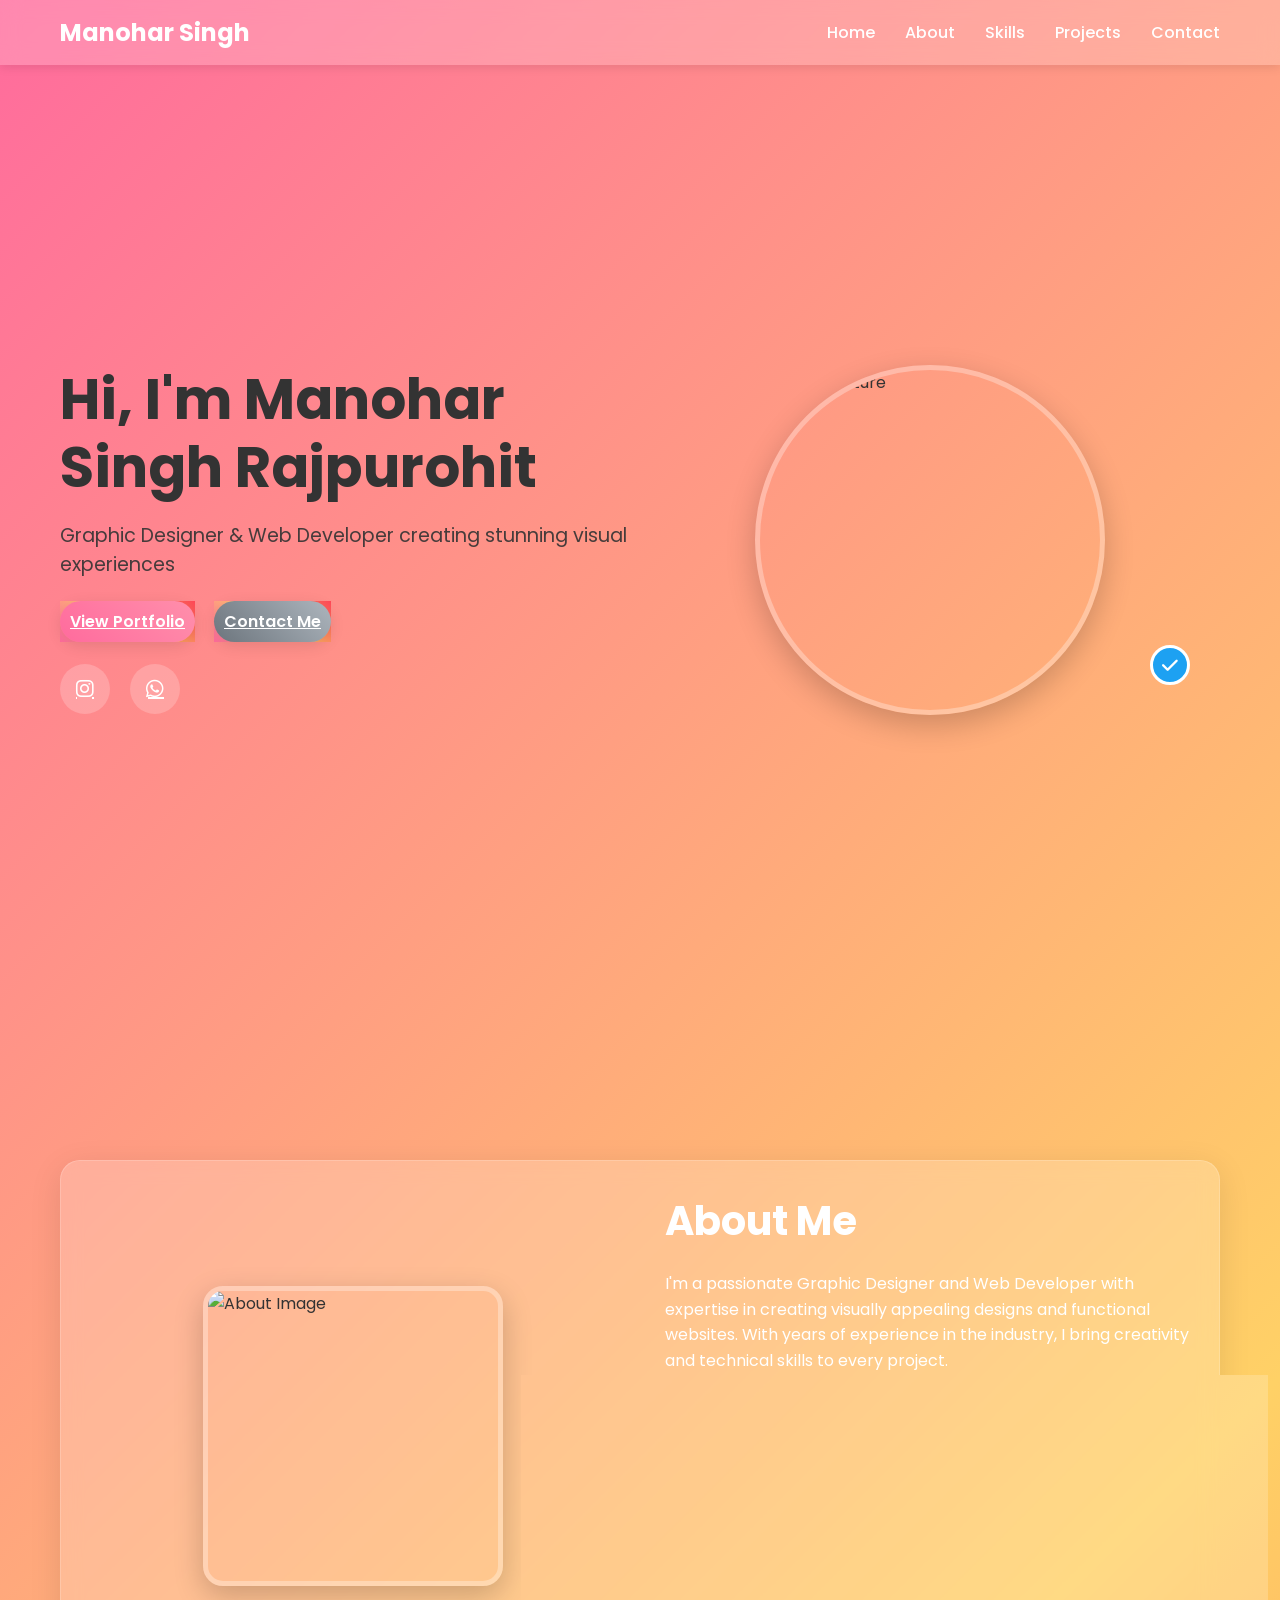
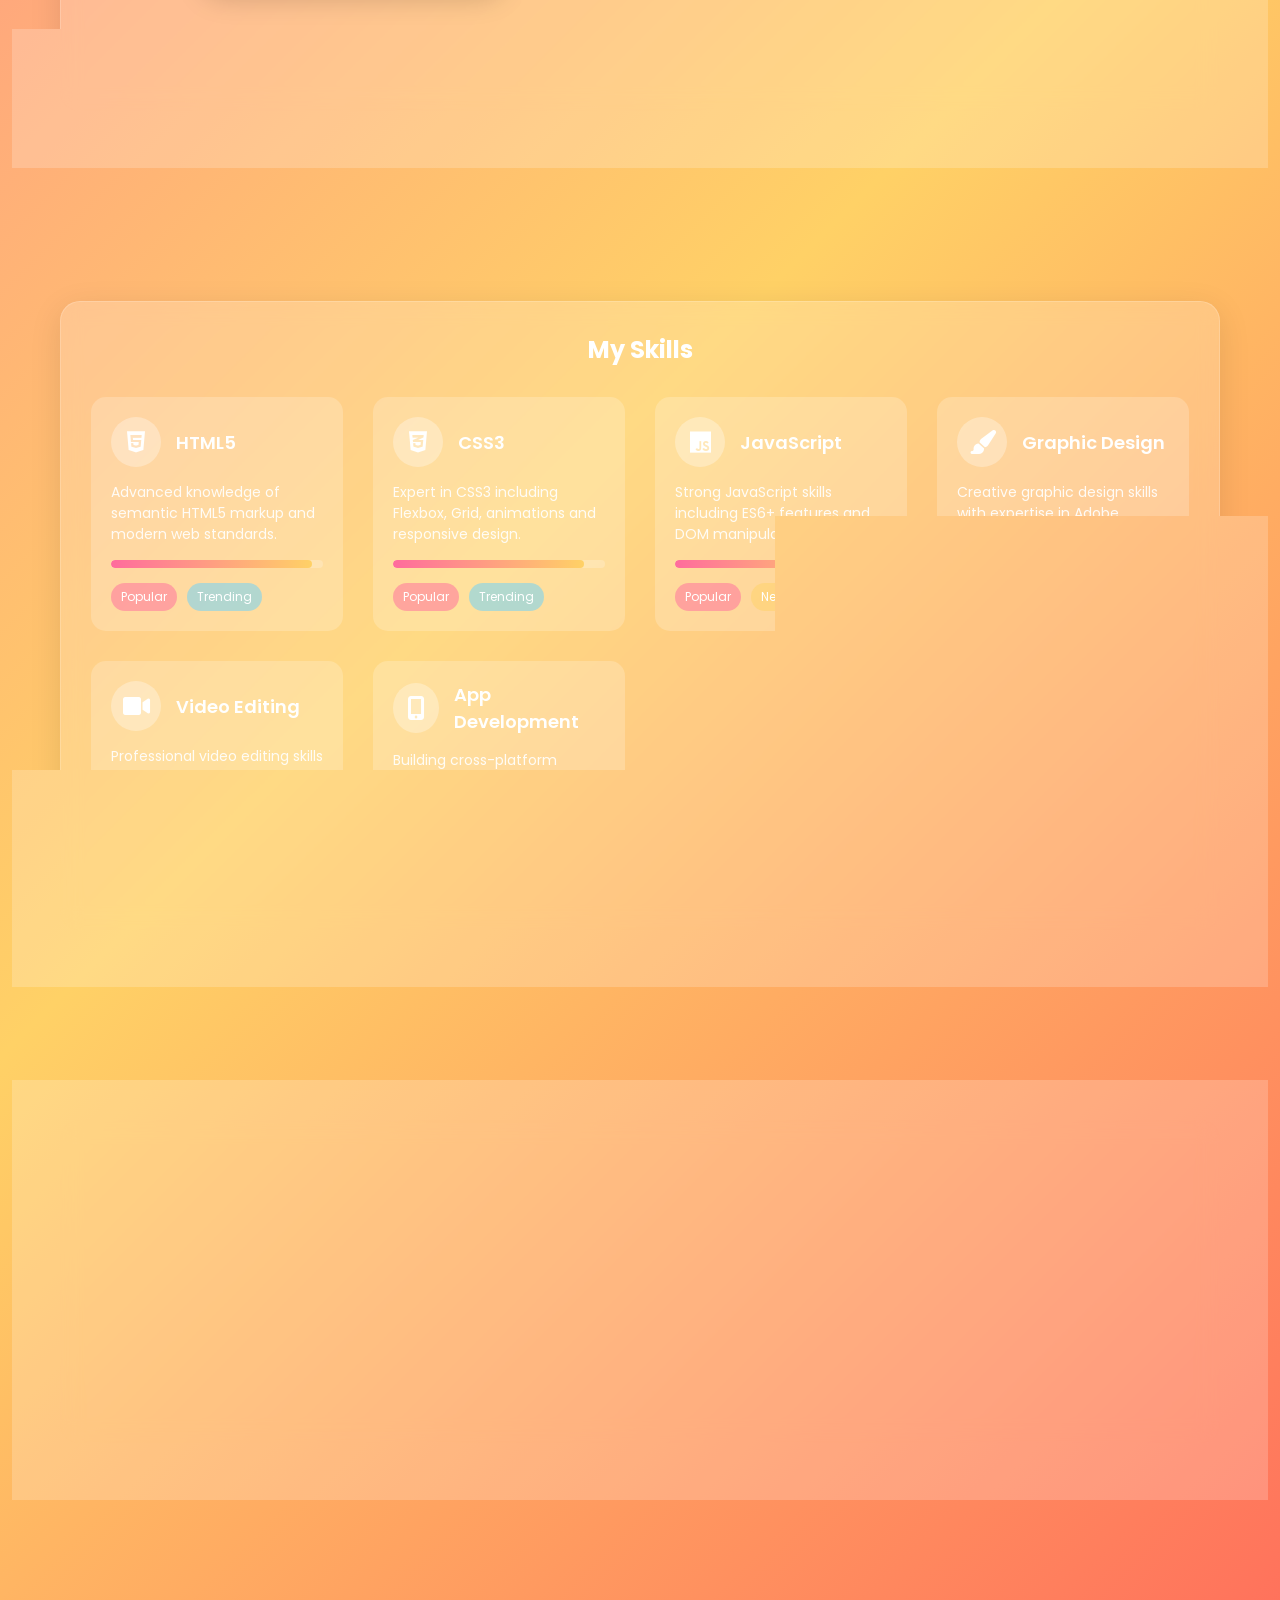
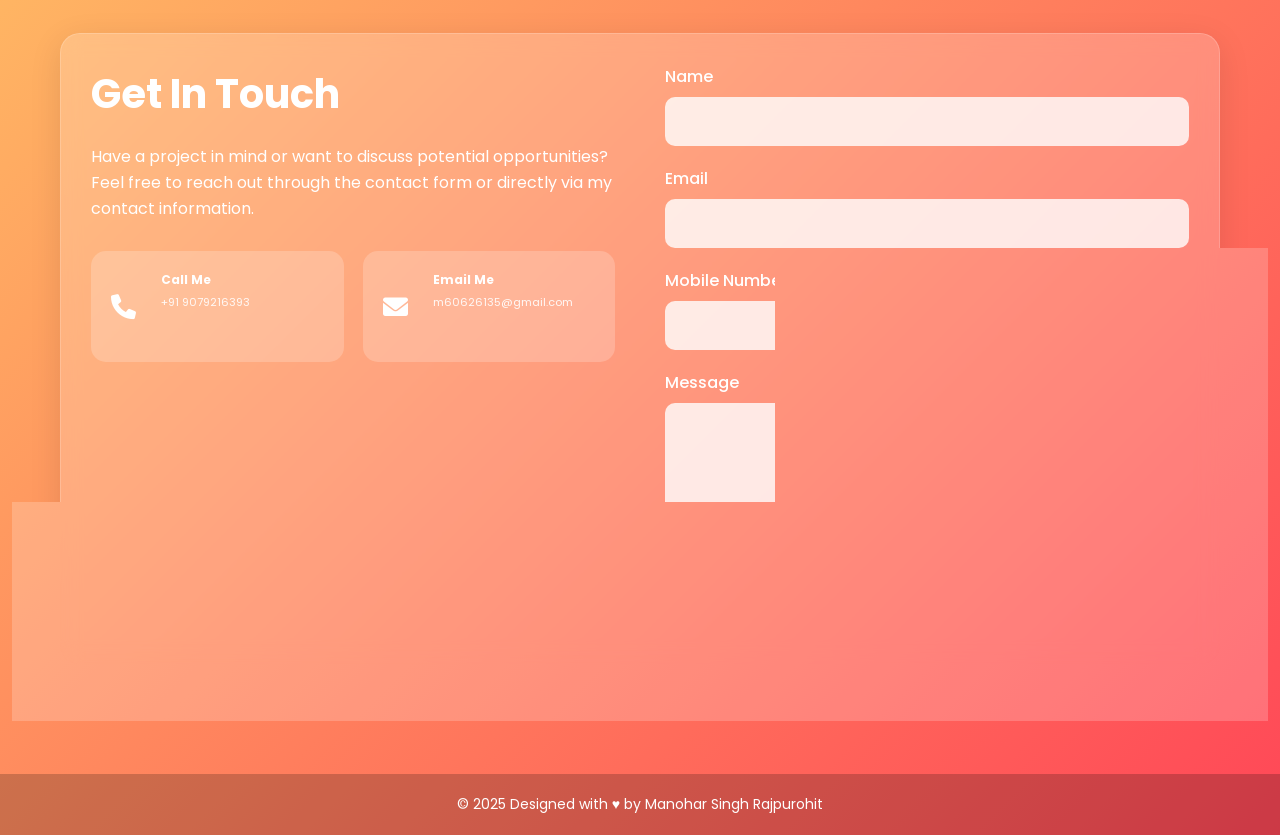
==== index.html @ 346188f8 "Add files via upload" ====
<!DOCTYPE html>
<html lang="en">
<head>
    <meta charset="UTF-8">
    <meta name="viewport" content="width=device-width, initial-scale=1.0">
    <title>Manohar Singh Rajpurohit - Portfolio</title>
    <link href="https://fonts.googleapis.com/css2?family=Poppins:wght@300;400;500;600;700&display=swap" rel="stylesheet">
    <link rel="stylesheet" href="https://cdnjs.cloudflare.com/ajax/libs/font-awesome/6.0.0-beta3/css/all.min.css">
    <style>
        :root {
            --primary-color: #ff6b9d;
            --secondary-color: #ffd166;
            --accent-color: #ff4757;
            --glass-color: rgba(255, 255, 255, 0.2);
            --text-color: #333;
            --shadow: 0 8px 32px rgba(0, 0, 0, 0.1);
            --blue-tick: #1DA1F2;
        }

        * {
            margin: 0;
            padding: 0;
            box-sizing: border-box;
            font-family: 'Poppins', sans-serif;
        }

        body {
            background: linear-gradient(135deg, var(--primary-color), var(--secondary-color), var(--accent-color));
            min-height: 100vh;
            color: var(--text-color);
            overflow-x: hidden;
        }

        .container {
            width: 100%;
            max-width: 1200px;
            margin: 0 auto;
            padding: 0 20px;
        }

        section {
            padding: 80px 0;
        }

        /* Glassmorphism Effect */
        .glass-card {
            background: var(--glass-color);
            backdrop-filter: blur(10px);
            -webkit-backdrop-filter: blur(10px);
            border-radius: 20px;
            padding: 30px;
            box-shadow: var(--shadow);
            border: 1px solid rgba(255, 255, 255, 0.18);
            margin-bottom: 30px;
        }
        /* Navbar Styles */
.navbar {
    position: fixed;
    top: 0;
    left: 0;
    width: 100%;
    background: var(--glass-color);
    backdrop-filter: blur(10px);
    -webkit-backdrop-filter: blur(10px);
    padding: 15px 0;
    z-index: 1000;
    box-shadow: 0 2px 10px rgba(0, 0, 0, 0.1);
}

.nav-container {
    display: flex;
    justify-content: space-between;
    align-items: center;
}

.logo {
    font-size: 24px;
    font-weight: 700;
    color: white;
    text-decoration: none;
}

.nav-links {
    display: flex;
    gap: 30px;
}

.nav-links a {
    color: white;
    text-decoration: none;
    font-weight: 500;
    transition: all 0.3s ease;
    position: relative;
}

.nav-links a:hover {
    color: var(--secondary-color);
}

.nav-links a::after {
    content: '';
    position: absolute;
    bottom: -5px;
    left: 0;
    width: 0;
    height: 2px;
    background: var(--secondary-color);
    transition: width 0.3s ease;
}

.nav-links a:hover::after {
    width: 100%;
}

.hamburger {
    display: none;
    cursor: pointer;
    font-size: 24px;
    color: white;
}

/* Sidebar Styles */
.sidebar {
    position: fixed;
    top: 0;
    left: -300px;
    width: 250px;
    height: 100vh;
    background: var(--glass-color);
    backdrop-filter: blur(15px);
    -webkit-backdrop-filter: blur(15px);
    padding: 20px;
    z-index: 1001;
    transition: all 0.3s ease;
    box-shadow: 5px 0 15px rgba(0, 0, 0, 0.1);
}

.sidebar.active {
    left: 0;
}

.sidebar-close {
    position: absolute;
    top: 15px;
    right: 15px;
    font-size: 24px;
    cursor: pointer;
    color: white;
}

.sidebar-links {
    display: flex;
    flex-direction: column;
    gap: 20px;
    margin-top: 50px;
}

.sidebar-links a {
    color: white;
    text-decoration: none;
    font-weight: 500;
    display: flex;
    align-items: center;
    gap: 10px;
    padding: 10px;
    border-radius: 8px;
    transition: all 0.3s ease;
}

.sidebar-links a:hover {
    background: rgba(255, 255, 255, 0.2);
}

.sidebar-links a i {
    font-size: 18px;
}
/* Hero Section Styles */
.hero {
    height: 120vh;
    display: flex;
    align-items: center;
    position: relative;
    overflow: hidden;
}

.hero-content {
    display: flex;
    align-items: center;
    justify-content: space-between;
    width: 100%;
}

.hero-text {
    flex: 1;
    color: Read;
}

.hero-text h1 {
    font-size: 3.5rem;
    margin-bottom: 20px;
    line-height: 1.2;
}

.hero-text p {
    font-size: 1.2rem;
    margin-bottom: 30px;
    opacity: 0.9;
}

.hero-image {
    flex: 1;
    display: flex;
    justify-content: center;
    position: relative;
}

.profile-img {
    width: 350px;
    height: 350px;
    border-radius: 50%;
    object-fit: cover;
    border: 5px solid rgba(255, 255, 255, 0.3);
    box-shadow: 0 10px 30px rgba(0, 0, 0, 0.2);
    transition: all 0.5s ease;
    position: relative;
}

.profile-img:hover {
    transform: translateY(-10px);
    box-shadow: 0 15px 40px rgba(0, 0, 0, 0.3);
    filter: brightness(1.05) drop-shadow(0 0 10px rgba(255, 215, 0, 0.7));
}

.verified-badge {
    position: absolute;
    bottom: 30px;
    right: 30px;
    background: var(--blue-tick);
    width: 40px;
    height: 40px;
    border-radius: 50%;
    display: flex;
    align-items: center;
    justify-content: center;
    color: white;
    font-size: 18px;
    border: 3px solid white;
    animation: pulse 2s infinite;
}

@keyframes pulse {
    0% { transform: scale(1); }
    50% { transform: scale(1.1); }
    100% { transform: scale(1); }
}

.social-icons {
    display: flex;
    gap: 20px;
    margin-top: 30px;
}

.social-icon {
    width: 50px;
    height: 50px;
    border-radius: 50%;
    background: rgba(255, 255, 255, 0.2);
    display: flex;
    align-items: center;
    justify-content: center;
    color: white;
    font-size: 20px;
    transition: all 0.3s ease;
}

.social-icon:hover {
    transform: translateY(-5px);
    background: rgba(255, 255, 255, 0.3);
}

.btn {
    padding: 9px 10px;
    border: none;
    border-radius: 50px;
    font-size: 16px;
    font-weight: 600;
    cursor: pointer;
    transition: all 0.3s ease;
    position: relative;
    overflow: hidden;
    z-index: 1;
    color: white;
    box-shadow: 0 4px 15px rgba(0, 0, 0, 0.1);
    margin-right: 15px;
    margin-bottom: 15px;
}

.btn::before {
    content: '';
    position: absolute;
    top: 0;
    left: 0;
    width: 100%;
    height: 100%;
    background: linear-gradient(45deg, var(--primary-color), var(--secondary-color), var(--accent-color));
    z-index: -1;
    transition: all 0.3s ease;
}

.btn:hover::before {
    background: linear-gradient(45deg, var(--accent-color), var(--secondary-color), var(--primary-color));
    transform: scale(1.05);
}

.btn:active {
    transform: translateY(2px);
}

.btn-primary {
    background: linear-gradient(45deg, var(--primary-color), #ff8fab);
}

.btn-secondary {
    background: linear-gradient(45deg, #6c757d, #adb5bd);
}
/* About Section Styles */
.about-content {
    display: flex;
    align-items: center;
    gap: 50px;
}

.about-image {
    flex: 1;
    display: flex;
    justify-content: center;
}

.about-img {
    width: 300px;
    height: 300px;
    border-radius: 20px;
    object-fit: cover;
    border: 5px solid rgba(255, 255, 255, 0.3);
    box-shadow: 0 10px 30px rgba(0, 0, 0, 0.2);
    transition: all 0.5s ease;
}

.about-img:hover {
    transform: translateY(-10px);
    box-shadow: 0 15px 40px rgba(0, 0, 0, 0.3);
    filter: brightness(1.05) drop-shadow(0 0 10px rgba(255, 215, 0, 0.7));
}

.about-text {
    flex: 1;
    color: white;
}

.about-text h2 {
    font-size: 2.5rem;
    margin-bottom: 20px;
}

.about-text p {
    margin-bottom: 20px;
    line-height: 1.6;
}

.info-cards {
    display: grid;
    grid-template-columns: repeat(auto-fit, minmax(200px, 1fr));
    gap: 19px;
    margin-top: 30px;
}

.info-card {
    background: rgba(255, 255, 255, 0.2);
    border-radius: 15px;
    padding: 20px;
    display: flex;
    align-items: center;
    gap: 25px;
    transition: all 0.3s ease;
}

.info-card:hover {
    transform: translateY(-5px);
    background: rgba(255, 255, 255, 0.3);
}

.info-card i {
    font-size: 25px;
    color: white;
}

.info-text h4 {
    font-size: 12px;
    margin-bottom: 5px;
    color: white;
}

.info-text p {
    font-size: 11px;
    margin-bottom: 0;
    color: rgba(255, 255, 255, 0.9);
}

/* Skills Section Styles */
.skills-container {
    display: grid;
    grid-template-columns: repeat(auto-fit, minmax(250px, 1fr));
    gap: 30px;
}

.skill-card {
    background: rgba(255, 255, 255, 0.2);
    border-radius: 15px;
    padding: 20px;
    transition: all 0.3s ease;
}

.skill-card:hover {
    transform: translateY(-10px);
    background: rgba(255, 255, 255, 0.3);
    box-shadow: 0 15px 30px rgba(0, 0, 0, 0.1);
}

.skill-header {
    display: flex;
    align-items: center;
    margin-bottom: 15px;
}

.skill-icon {
    width: 50px;
    height: 50px;
    border-radius: 50%;
    background: rgba(255, 255, 255, 0.3);
    display: flex;
    align-items: center;
    justify-content: center;
    margin-right: 15px;
    font-size: 24px;
    color: white;
}

.skill-title {
    font-size: 18px;
    font-weight: 600;
    color: white;
}

.skill-description {
    margin-bottom: 15px;
    color: rgba(255, 255, 255, 0.9);
    font-size: 14px;
}

.progress-bar {
    height: 8px;
    background: rgba(255, 255, 255, 0.2);
    border-radius: 4px;
    margin-bottom: 15px;
    overflow: hidden;
}

.progress {
    height: 100%;
    background: linear-gradient(90deg, var(--primary-color), var(--secondary-color));
    border-radius: 4px;
    transition: width 1s ease;
}

.skill-tags {
    display: flex;
    flex-wrap: wrap;
    gap: 10px;
}

.skill-tag {
    padding: 5px 10px;
    background: rgba(255, 255, 255, 0.2);
    border-radius: 20px;
    font-size: 12px;
    color: white;
}

.tag-popular {
    background: rgba(255, 107, 157, 0.5);
}

.tag-new {
    background: rgba(255, 209, 102, 0.5);
}

.tag-trending {
    background: rgba(102, 209, 255, 0.5);
}
/* Projects Section Styles */
.projects-container {
    display: grid;
    grid-template-columns: repeat(auto-fit, minmax(200px, 1fr));
    gap: 30px;
}

.project-card {
    background: rgba(255, 255, 255, 0.2);
    border-radius: 15px;
    overflow: hidden;
    transition: all 0.3s ease;
    position: relative;
}

.project-card:hover {
    transform: translateY(-10px);
    background: rgba(255, 255, 255, 0.3);
    box-shadow: 0 15px 30px rgba(0, 0, 0, 0.1);
}

.project-image {
    width: 100%;
    height: 200px;
    object-fit: cover;
}

.project-content {
    padding: 20px;
}

.project-title {
    font-size: 10px;
    font-weight: 500;
    margin-bottom: 9px;
    color: white;
}

.project-description {
    margin-bottom: 10px;
    color: rgba(255, 255, 255, 0.9);
    font-size: 10px;
}

.project-stats {
    display: flex;
    align-items: center;
    margin-bottom: 15px;
}

.project-likes {
    margin-right: 15px;
    color: white;
    font-size: 14px;
}

.project-tags {
    display: flex;
    flex-wrap: wrap;
    gap: 10px;
}

.project-tag {
    padding: 5px 10px;
    background: rgba(255, 255, 255, 0.2);
    border-radius: 20px;
    font-size: 12px;
    color: white;
}

/* Contact Section Styles */
.contact-container {
    display: flex;
    gap: 50px;
}

.contact-info {
    flex: 1;
    color: white;
}

.contact-info h2 {
    font-size: 2.5rem;
    margin-bottom: 20px;
}

.contact-info p {
    margin-bottom: 30px;
    line-height: 1.6;
}

.contact-form {
    flex: 1;
}

.form-group {
    margin-bottom: 20px;
}

.form-group label {
    display: block;
    margin-bottom: 8px;
    font-weight: 500;
    color: white;
}

.form-group input,
.form-group textarea {
    width: 100%;
    padding: 12px 15px;
    border: none;
    border-radius: 10px;
    background: rgba(255, 255, 255, 0.8);
    font-size: 16px;
    transition: all 0.3s ease;
}

.form-group input:focus,
.form-group textarea:focus {
    outline: none;
    background: white;
    box-shadow: 0 0 0 3px rgba(255, 107, 157, 0.3);
}

.form-group textarea {
    resize: vertical;
    min-height: 120px;
}

.form-buttons {
    display: flex;
    gap: 15px;
}

/* Data Table Styles */
.data-container {
    display: none;
    margin-top: 30px;
}

.data-grid {
    display: grid;
    grid-template-columns: repeat(auto-fill, minmax(300px, 1fr));
    gap: 20px;
}

.data-card {
    background: rgba(255, 255, 255, 0.8);
    border-radius: 15px;
    padding: 20px;
    box-shadow: 0 4px 6px rgba(0, 0, 0, 0.1);
}

.data-card p {
    margin-bottom: 10px;
}

.data-card strong {
    color: var(--primary-color);
}

.delete-btn {
    background: #ff4757;
    color: white;
    border: none;
    padding: 8px 15px;
    border-radius: 5px;
    cursor: pointer;
    transition: all 0.3s ease;
    margin-top: 10px;
}

.delete-btn:hover {
    background: #ff6b81;
}

/* Admin Login Modal */
.modal {
    display: none;
    position: fixed;
    top: 0;
    left: 0;
    width: 100%;
    height: 100%;
    background: rgba(0, 0, 0, 0.5);
    backdrop-filter: blur(5px);
    z-index: 1000;
    justify-content: center;
    align-items: center;
}

.modal-content {
    background: white;
    padding: 30px;
    border-radius: 15px;
    width: 90%;
    max-width: 400px;
    box-shadow: 0 10px 25px rgba(0, 0, 0, 0.2);
    position: relative;
}

.close-btn {
    position: absolute;
    top: 15px;
    right: 15px;
    font-size: 24px;
    cursor: pointer;
    color: #6c757d;
}

.admin-form {
    margin-top: 20px;
}

.admin-form input {
    margin-bottom: 15px;
    width: 100%;
    padding: 12px;
    border: 1px solid #ddd;
    border-radius: 8px;
}

.btn-admin {
    width: 100%;
    padding: 12px;
    background: linear-gradient(45deg, var(--primary-color), var(--secondary-color));
    color: white;
    border: none;
    border-radius: 8px;
    font-size: 16px;
    cursor: pointer;
    transition: all 0.3s ease;
}

.btn-admin:hover {
    background: linear-gradient(45deg, var(--secondary-color), var(--primary-color));
}
        /* Footer Styles */
        footer {
            background: rgba(0, 0, 0, 0.2);
            padding: 20px 0;
            text-align: center;
            color: white;
            font-size: 14px;
        }

        /* Responsive Styles */
        @media (max-width: 992px) {
            .hero-content {
                flex-direction: column-reverse;
                text-align: center;
            }

            .hero-text {
                margin-top: 50px;
            }

            .about-content {
                flex-direction: column;
            }

            .contact-container {
                flex-direction: column;
            }

            .nav-links {
                display: none;
            }

            .hamburger {
                display: block;
            }
        }

        @media (max-width: 768px) {
            .hero-text h1 {
                font-size: 2.5rem;
            }

            .profile-img {
                width: 250px;
                height: 250px;
            }

            .about-img {
                width: 250px;
                height: 250px;
            }

            section {
                padding: 60px 0;
            }
        }

        @media (max-width: 576px) {
            .hero-text h1 {
                font-size: 2rem;
            }

            .profile-img {
                width: 200px;
                height: 200px;
            }

            .btn {
                width: 100%;
                margin-right: 0;
            }

            .form-buttons {
                flex-direction: column;
            }
        }
    </style>
</head>
<body>
    <!-- Navbar -->
    <nav class="navbar">
        <div class="container nav-container">
            <a href="#" class="logo">Manohar Singh</a>
            <div class="nav-links">
                <a href="#home">Home</a>
                <a href="#about">About</a>
                <a href="#skills">Skills</a>
                <a href="#projects">Projects</a>
                <a href="#contact">Contact</a>
            </div>
            <div class="hamburger" id="hamburger">
                <i class="fas fa-bars"></i>
            </div>
        </div>
    </nav>

    <!-- Sidebar -->
    <div class="sidebar" id="sidebar">
        <div class="sidebar-close" id="sidebarClose">
            <i class="fas fa-times"></i>
        </div>
        <div class="sidebar-links">
            <a href="#home"><i class="fas fa-home"></i> Home</a>
            <a href="#about"><i class="fas fa-user"></i> About</a>
            <a href="#skills"><i class="fas fa-code"></i> Skills</a>
            <a href="#projects"><i class="fas fa-project-diagram"></i> Projects</a>
            <a href="#contact"><i class="fas fa-envelope"></i> Contact</a>
        </div>
    </div>

    <!-- Hero Section -->
    <section class="hero" id="home">
        <div class="container hero-content">
            <div class="hero-text">
                <h1>Hi, I'm Manohar Singh Rajpurohit</h1>
                <p>Graphic Designer & Web Developer creating stunning visual experiences</p>
                <div>
                    <a href="#projects" class="btn btn-primary">View Portfolio</a>
                    <a href="#contact" class="btn btn-secondary">Contact Me</a>
                </div>
                <div class="social-icons">
                    <a href="https://www.instagram.com/themanohar_singh/" class="social-icon" target="_blank">
                        <i class="fab fa-instagram"></i>
                    </a>
                    <a href="https://wa.me/9079216393" class="social-icon" target="_blank">
                        <i class="fab fa-whatsapp"></i>
                    </a>
                </div>
            </div>
            <div class="hero-image">
                <img src="/img.jpg/p1.jpg" alt="Profile Picture" class="profile-img">
                <div class="verified-badge">
                    <i class="fas fa-check"></i>
                </div>
            </div>
        </div>
    </section>
    <!-- About Section -->
<section class="about" id="about">
    <div class="container">
        <div class="glass-card">
            <div class="about-content">
                <div class="about-image">
                    <img src="/img.jpg/p1.jpg" alt="About Image" class="about-img">
                </div>
                <div class="about-text">
                    <h2>About Me</h2>
                    <p>I'm a passionate Graphic Designer and Web Developer with expertise in creating visually appealing designs and functional websites. With years of experience in the industry, I bring creativity and technical skills to every project.</p>
                    <p>My approach combines artistic vision with technical precision to deliver outstanding results that meet client objectives and exceed expectations.</p>
                    <div class="info-cards">
                        <div class="info-card">
                            <i class="fas fa-phone"></i>
                            <div class="info-text">
                                <h4>Phone</h4>
                                <p>+91 9079216393</p>
                            </div>
                        </div>
                        <div class="info-card">
                            <i class="fas fa-map-marker-alt"></i>
                            <div class="info-text">
                                <h4>Location</h4>
                                <p>Barmer, Rajasthan</p>
                            </div>
                        </div>
                        <div class="info-card">
                            <i class="fas fa-envelope"></i>
                            <div class="info-text">
                                <h4>Email</h4>
                                <p>m60626135@gmail.com</p>
                            </div>
                        </div>
                    </div>
                </div>
            </div>
        </div>
    </div>
</section>

<!-- Skills Section -->
<section class="skills" id="skills">
    <div class="container">
        <div class="glass-card">
            <h2 style="color: white; margin-bottom: 30px; text-align: center;">My Skills</h2>
            <div class="skills-container">
                <div class="skill-card">
                    <div class="skill-header">
                        <div class="skill-icon">
                            <i class="fab fa-html5"></i>
                        </div>
                        <h3 class="skill-title">HTML5</h3>
                    </div>
                    <p class="skill-description">Advanced knowledge of semantic HTML5 markup and modern web standards.</p>
                    <div class="progress-bar">
                        <div class="progress" style="width: 95%"></div>
                    </div>
                    <div class="skill-tags">
                        <span class="skill-tag tag-popular">Popular</span>
                        <span class="skill-tag tag-trending">Trending</span>
                    </div>
                </div>
                <div class="skill-card">
                    <div class="skill-header">
                        <div class="skill-icon">
                            <i class="fab fa-css3-alt"></i>
                        </div>
                        <h3 class="skill-title">CSS3</h3>
                    </div>
                    <p class="skill-description">Expert in CSS3 including Flexbox, Grid, animations and responsive design.</p>
                    <div class="progress-bar">
                        <div class="progress" style="width: 90%"></div>
                    </div>
                    <div class="skill-tags">
                        <span class="skill-tag tag-popular">Popular</span>
                        <span class="skill-tag tag-trending">Trending</span>
                    </div>
                </div>
                <div class="skill-card">
                    <div class="skill-header">
                        <div class="skill-icon">
                            <i class="fab fa-js"></i>
                        </div>
                        <h3 class="skill-title">JavaScript</h3>
                    </div>
                    <p class="skill-description">Strong JavaScript skills including ES6+ features and DOM manipulation.</p>
                    <div class="progress-bar">
                        <div class="progress" style="width: 85%"></div>
                    </div>
                    <div class="skill-tags">
                        <span class="skill-tag tag-popular">Popular</span>
                        <span class="skill-tag tag-new">New</span>
                    </div>
                </div>
                <div class="skill-card">
                    <div class="skill-header">
                        <div class="skill-icon">
                            <i class="fas fa-paint-brush"></i>
                        </div>
                        <h3 class="skill-title">Graphic Design</h3>
                    </div>
                    <p class="skill-description">Creative graphic design skills with expertise in Adobe Photoshop and Illustrator.</p>
                    <div class="progress-bar">
                        <div class="progress" style="width: 88%"></div>
                    </div>
                    <div class="skill-tags">
                        <span class="skill-tag tag-trending">Trending</span>
                    </div>
                </div>
                <div class="skill-card">
                    <div class="skill-header">
                        <div class="skill-icon">
                            <i class="fas fa-video"></i>
                        </div>
                        <h3 class="skill-title">Video Editing</h3>
                    </div>
                    <p class="skill-description">Professional video editing skills with Adobe Premiere Pro and After Effects.</p>
                    <div class="progress-bar">
                        <div class="progress" style="width: 82%"></div>
                    </div>
                    <div class="skill-tags">
                        <span class="skill-tag tag-new">New</span>
                    </div>
                </div>
                <div class="skill-card">
                    <div class="skill-header">
                        <div class="skill-icon">
                            <i class="fas fa-mobile-alt"></i>
                        </div>
                        <h3 class="skill-title">App Development</h3>
                    </div>
                    <p class="skill-description">Building cross-platform mobile applications with React Native.</p>
                    <div class="progress-bar">
                        <div class="progress" style="width: 75%"></div>
                    </div>
                    <div class="skill-tags">
                        <span class="skill-tag tag-new">New</span>
                    </div>
                </div>
            </div>
        </div>
    </div>
</section>

<!-- Projects Section -->
<section class="projects" id="projects">
    <div class="container">
        <div class="glass-card">
            <h2 style="color: white; margin-bottom: 30px; text-align: center;">My Projects</h2>
            <div class="projects-container">
                <div class="project-card">
                    <img src="/img.jpg/p1.jpg" alt="Project 1" class="project-image">
                    <div class="project-content">
                        <h3 class="project-title">E-commerce Website</h3>
                        <p class="project-description">A fully responsive e-commerce platform with product filtering, cart functionality, and secure checkout.</p>
                        <div class="project-stats">
                            <span class="project-likes"><i class="fas fa-heart"></i> 12K likes</span>
                        </div>
                        <div class="project-tags">
                            <span class="project-tag tag-popular">Popular</span>
                            <span class="project-tag tag-trending">Trending</span>
                        </div>
                    </div>
                </div>
                <div class="project-card">
                    <img src="/img.jpg/p1.jpg" alt="Project 2" class="project-image">
                    <div class="project-content">
                        <h3 class="project-title">Portfolio Template</h3>
                        <p class="project-description">A modern portfolio template with glassmorphism effect, perfect for creatives and developers.</p>
                        <div class="project-stats">
                            <span class="project-likes"><i class="fas fa-heart"></i> 8.5K likes</span>
                        </div>
                        <div class="project-tags">
                            <span class="project-tag tag-new">New</span>
                        </div>
                    </div>
                </div>
                <div class="project-card">
                    <img src="/img.jpg/p1.jpg" alt="Project 3" class="project-image">
                    <div class="project-content">
                        <h3 class="project-title">Social Media App</h3>
                        <p class="project-description">A social media application with real-time updates, chat functionality, and content sharing.</p>
                        <div class="project-stats">
                            <span class="project-likes"><i class="fas fa-heart"></i> 30K likes</span>
                        </div>
                        <div class="project-tags">
                            <span class="project-tag tag-popular">Popular</span>
                            <span class="project-tag tag-trending">Trending</span>
                        </div>
                    </div>
                </div>
            </div>
        </div>
    </div>
</section>
    <!-- Contact Section -->
    <section class="contact" id="contact">
        <div class="container">
            <div class="glass-card">
                <div class="contact-container">
                    <div class="contact-info">
                        <h2>Get In Touch</h2>
                        <p>Have a project in mind or want to discuss potential opportunities? Feel free to reach out through the contact form or directly via my contact information.</p>
                        <div class="info-cards">
                            <div class="info-card">
                                <i class="fas fa-phone"></i>
                                <div class="info-text">
                                    <h4>Call Me</h4>
                                    <p>+91 9079216393</p>
                                </div>
                            </div>
                            <div class="info-card">
                                <i class="fas fa-envelope"></i>
                                <div class="info-text">
                                    <h4>Email Me</h4>
                                    <p>m60626135@gmail.com</p>
                                </div>
                            </div>
                        </div>
                    </div>
                    <div class="contact-form">
                        <form id="contactForm">
                            <div class="form-group">
                                <label for="name">Name</label>
                                <input type="text" id="name" name="name" required>
                            </div>
                            <div class="form-group">
                                <label for="email">Email</label>
                                <input type="email" id="email" name="email" required>
                            </div>
                            <div class="form-group">
                                <label for="mobile">Mobile Number</label>
                                <input type="tel" id="mobile" name="mobile" required>
                            </div>
                            <div class="form-group">
                                <label for="message">Message</label>
                                <textarea id="message" name="message" required></textarea>
                            </div>
                            <div class="form-buttons">
                                <button type="submit" class="btn btn-primary">Send Message</button>
                                <button type="reset" class="btn btn-secondary">Reset</button>
                                <button type="button" id="viewDataBtn" class="btn">View Data</button>
                                <button type="button" id="adminLoginBtn" class="btn">Admin Login</button>
                            </div>
                        </form>
                        <div class="data-container" id="dataContainer">
                            <h3 style="color: white; margin-bottom: 20px;">Submitted Data</h3>
                            <div class="data-grid" id="dataGrid"></div>
                        </div>
                    </div>
                </div>
            </div>
        </div>
    </section>

    <!-- Admin Login Modal -->
    <div class="modal" id="loginModal">
        <div class="modal-content">
            <span class="close-btn" id="closeModal">&times;</span>
            <h2>Admin Login</h2>
            <form class="admin-form" id="adminForm">
                <input type="password" id="password" placeholder="Enter Password" required>
                <button type="submit" class="btn-admin">Login</button>
            </form>
        </div>
    </div>

    <!-- Footer -->
    <footer>
        <div class="container">
            <p>&copy; 2025 Designed with ♥️ by Manohar Singh Rajpurohit</p>
        </div>
    </footer>

    <script>
        document.addEventListener('DOMContentLoaded', function() {
            // DOM Elements
            const hamburger = document.getElementById('hamburger');
            const sidebar = document.getElementById('sidebar');
            const sidebarClose = document.getElementById('sidebarClose');
            const contactForm = document.getElementById('contactForm');
            const viewDataBtn = document.getElementById('viewDataBtn');
            const adminLoginBtn = document.getElementById('adminLoginBtn');
            const dataContainer = document.getElementById('dataContainer');
            const dataGrid = document.getElementById('dataGrid');
            const loginModal = document.getElementById('loginModal');
            const closeModal = document.getElementById('closeModal');
            const adminForm = document.getElementById('adminForm');
            
            // Password
            const ADMIN_PASSWORD = "manohar2005";
            let isAdmin = false;
            
            // Toggle Sidebar
            hamburger.addEventListener('click', function() {
                sidebar.classList.add('active');
            });
            
            sidebarClose.addEventListener('click', function() {
                sidebar.classList.remove('active');
            });
            
            // Smooth scrolling for navigation links
            document.querySelectorAll('a[href^="#"]').forEach(anchor => {
                anchor.addEventListener('click', function(e) {
                    e.preventDefault();
                    const targetId = this.getAttribute('href');
                    const targetElement = document.querySelector(targetId);
                    
                    if (targetElement) {
                        window.scrollTo({
                            top: targetElement.offsetTop - 70,
                            behavior: 'smooth'
                        });
                        
                        // Close sidebar if open
                        sidebar.classList.remove('active');
                    }
                });
            });
            
            // Load data from local storage
            function loadData() {
                const contacts = JSON.parse(localStorage.getItem('contacts')) || [];
                return contacts;
            }
            
            // Save data to local storage
            function saveData(contacts) {
                localStorage.setItem('contacts', JSON.stringify(contacts));
            }
            
            // Display data in grid
            function displayData() {
                const contacts = loadData();
                dataGrid.innerHTML = '';
                
                if (contacts.length === 0) {
                    dataGrid.innerHTML = '<p style="color: white;">No data available</p>';
                    return;
                }
                
                contacts.forEach((contact, index) => {
                    const card = document.createElement('div');
                    card.className = 'data-card';
                    card.innerHTML = `
                        <p><strong>Name:</strong> ${contact.name}</p>
                        <p><strong>Email:</strong> ${contact.email}</p>
                        <p><strong>Mobile:</strong> ${contact.mobile}</p>
                        <p><strong>Message:</strong> ${contact.message}</p>
                        ${isAdmin ? `<button class="delete-btn" data-index="${index}"><i class="fas fa-trash"></i> Delete</button>` : ''}
                    `;
                    dataGrid.appendChild(card);
                });
                
                // Add event listeners to delete buttons
                if (isAdmin) {
                    document.querySelectorAll('.delete-btn').forEach(btn => {
                        btn.addEventListener('click', function() {
                            const index = parseInt(this.getAttribute('data-index'));
                            deleteContact(index);
                        });
                    });
                }
            }
            
            // Delete contact
            function deleteContact(index) {
                const contacts = loadData();
                contacts.splice(index, 1);
                saveData(contacts);
                displayData();
            }
            
            // Form submission
            contactForm.addEventListener('submit', function(e) {
                e.preventDefault();
                
                const contact = {
                    name: document.getElementById('name').value,
                    email: document.getElementById('email').value,
                    mobile: document.getElementById('mobile').value,
                    message: document.getElementById('message').value,
                    timestamp: new Date().toISOString()
                };
                
                const contacts = loadData();
                contacts.push(contact);
                saveData(contacts);
                
                alert('Thank you for your message! I will get back to you soon.');
                contactForm.reset();
            });
            
            // View data button click
            viewDataBtn.addEventListener('click', function() {
                if (!isAdmin) {
                    alert('Please login as admin to view data');
                    return;
                }
                
                dataContainer.style.display = dataContainer.style.display === 'block' ? 'none' : 'block';
                if (dataContainer.style.display === 'block') {
                    displayData();
                }
            });
            
            // Admin login button click
            adminLoginBtn.addEventListener('click', function() {
                if (isAdmin) {
                    isAdmin = false;
                    adminLoginBtn.textContent = 'Admin Login';
                    dataContainer.style.display = 'none';
                    alert('Logged out successfully');
                } else {
                    loginModal.style.display = 'flex';
                }
            });
            
            // Close modal
            closeModal.addEventListener('click', function() {
                loginModal.style.display = 'none';
            });
            
            // Admin form submission
            adminForm.addEventListener('submit', function(e) {
                e.preventDefault();
                
                const password = document.getElementById('password').value;
                
                if (password === ADMIN_PASSWORD) {
                    isAdmin = true;
                    alert('Login successful!');
                    loginModal.style.display = 'none';
                    adminForm.reset();
                    adminLoginBtn.textContent = 'Admin Logout';
                } else {
                    alert('Incorrect password!');
                }
            });
            
            // Close modal when clicking outside
            window.addEventListener('click', function(e) {
                if (e.target === loginModal) {
                    loginModal.style.display = 'none';
                }
            });
            
            // Animate skills progress bars on scroll
            const animateSkills = () => {
                const skillCards = document.querySelectorAll('.skill-card');
                skillCards.forEach(card => {
                    const progressBar = card.querySelector('.progress');
                    const width = progressBar.style.width;
                    progressBar.style.width = '0';
                    
                    const observer = new IntersectionObserver((entries) => {
                        entries.forEach(entry => {
                            if (entry.isIntersecting) {
                                progressBar.style.width = width;
                                observer.unobserve(entry.target);
                            }
                        });
                    });
                    
                    observer.observe(card);
                });
            };
            
            // Initialize animations when page loads
            animateSkills();
        });
    </script>
</body>
</html>
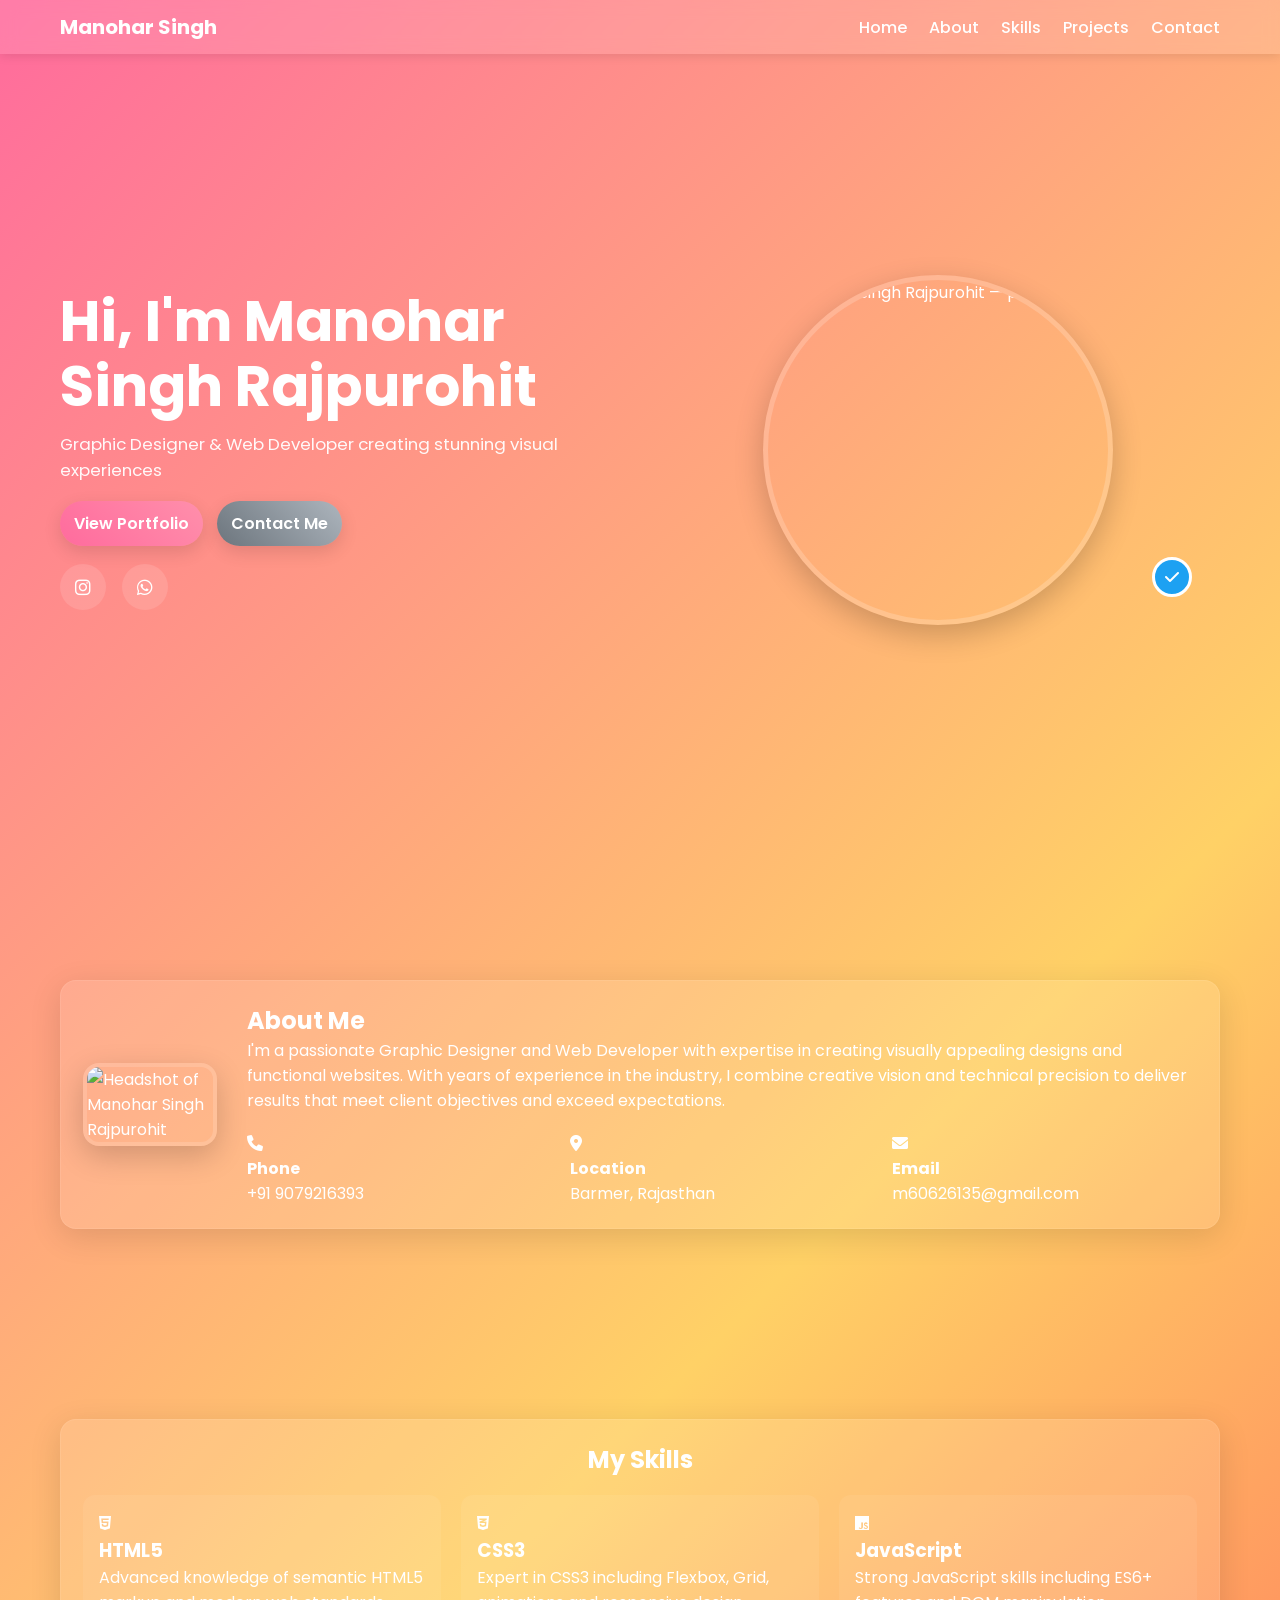
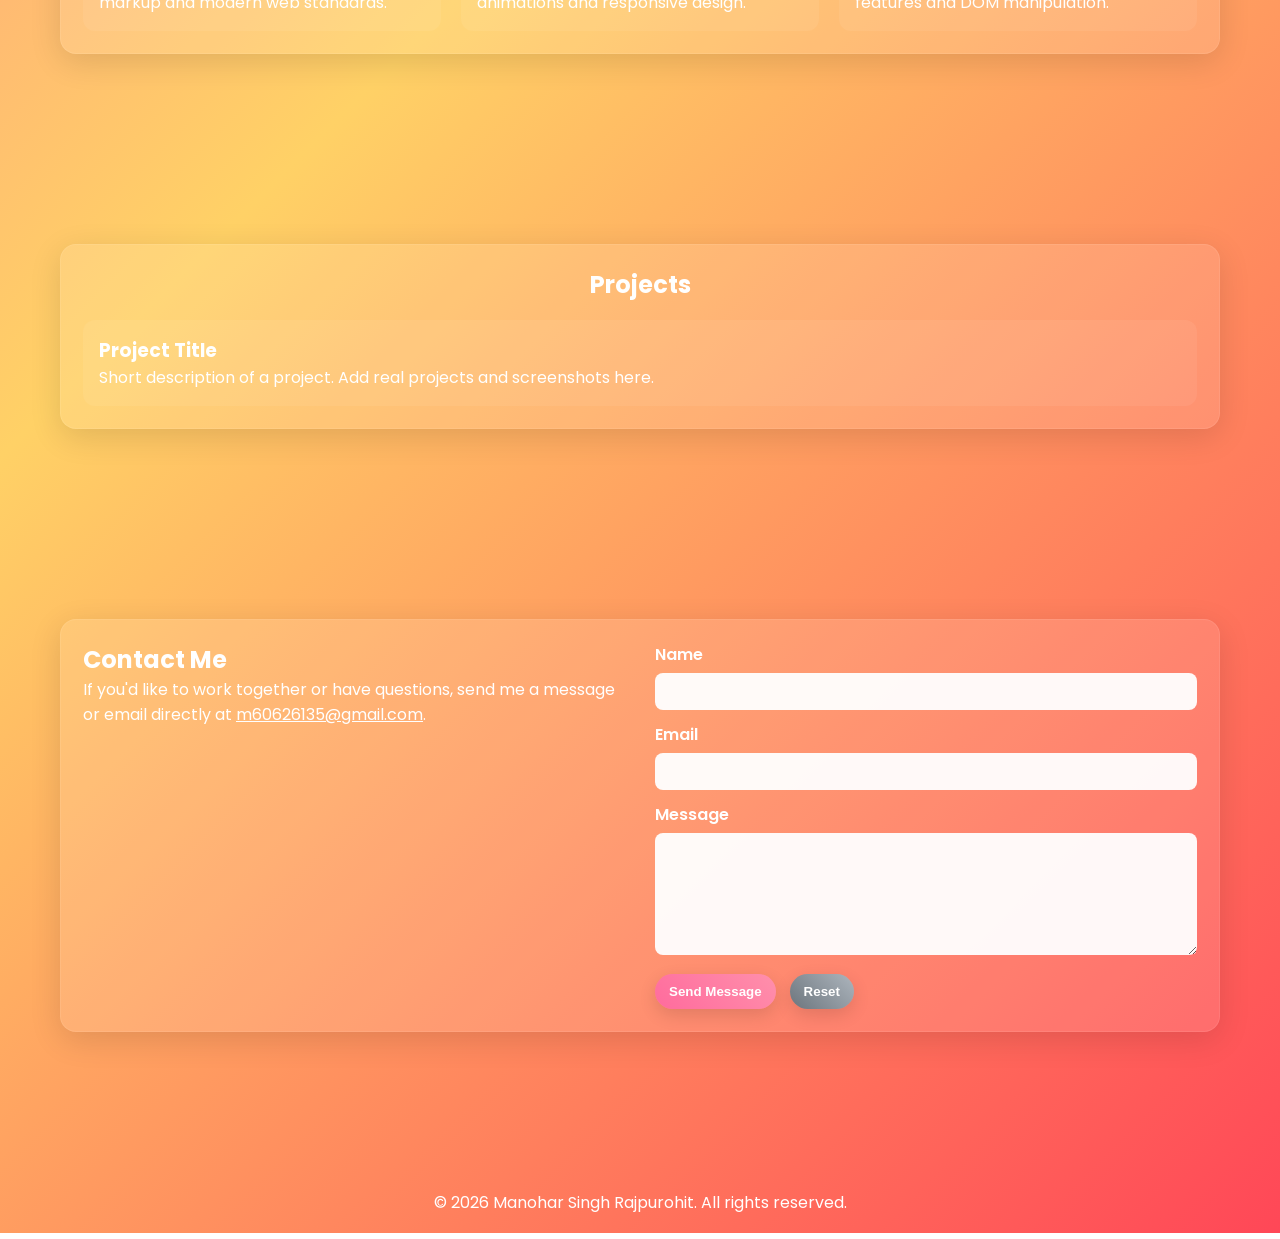
==== commit c6dfb763: "Update index.html — accessibility, performance, layout fixes; add sidebar JS" ====
--- a/index.html
+++ b/index.html
@@ -1,1349 +1,427 @@
 <!DOCTYPE html>
 <html lang="en">
 <head>
-    <meta charset="UTF-8">
-    <meta name="viewport" content="width=device-width, initial-scale=1.0">
-    <title>Manohar Singh Rajpurohit - Portfolio</title>
-    <link href="https://fonts.googleapis.com/css2?family=Poppins:wght@300;400;500;600;700&display=swap" rel="stylesheet">
-    <link rel="stylesheet" href="https://cdnjs.cloudflare.com/ajax/libs/font-awesome/6.0.0-beta3/css/all.min.css">
-    <style>
-        :root {
-            --primary-color: #ff6b9d;
-            --secondary-color: #ffd166;
-            --accent-color: #ff4757;
-            --glass-color: rgba(255, 255, 255, 0.2);
-            --text-color: #333;
-            --shadow: 0 8px 32px rgba(0, 0, 0, 0.1);
-            --blue-tick: #1DA1F2;
-        }
-
-        * {
-            margin: 0;
-            padding: 0;
-            box-sizing: border-box;
-            font-family: 'Poppins', sans-serif;
-        }
-
-        body {
-            background: linear-gradient(135deg, var(--primary-color), var(--secondary-color), var(--accent-color));
-            min-height: 100vh;
-            color: var(--text-color);
-            overflow-x: hidden;
-        }
-
-        .container {
-            width: 100%;
-            max-width: 1200px;
-            margin: 0 auto;
-            padding: 0 20px;
-        }
-
-        section {
-            padding: 80px 0;
-        }
-
-        /* Glassmorphism Effect */
-        .glass-card {
-            background: var(--glass-color);
-            backdrop-filter: blur(10px);
-            -webkit-backdrop-filter: blur(10px);
-            border-radius: 20px;
-            padding: 30px;
-            box-shadow: var(--shadow);
-            border: 1px solid rgba(255, 255, 255, 0.18);
-            margin-bottom: 30px;
-        }
-        /* Navbar Styles */
-.navbar {
-    position: fixed;
-    top: 0;
-    left: 0;
-    width: 100%;
-    background: var(--glass-color);
-    backdrop-filter: blur(10px);
-    -webkit-backdrop-filter: blur(10px);
-    padding: 15px 0;
-    z-index: 1000;
-    box-shadow: 0 2px 10px rgba(0, 0, 0, 0.1);
-}
-
-.nav-container {
-    display: flex;
-    justify-content: space-between;
-    align-items: center;
-}
-
-.logo {
-    font-size: 24px;
-    font-weight: 700;
-    color: white;
-    text-decoration: none;
-}
-
-.nav-links {
-    display: flex;
-    gap: 30px;
-}
-
-.nav-links a {
-    color: white;
-    text-decoration: none;
-    font-weight: 500;
-    transition: all 0.3s ease;
-    position: relative;
-}
-
-.nav-links a:hover {
-    color: var(--secondary-color);
-}
-
-.nav-links a::after {
-    content: '';
-    position: absolute;
-    bottom: -5px;
-    left: 0;
-    width: 0;
-    height: 2px;
-    background: var(--secondary-color);
-    transition: width 0.3s ease;
-}
-
-.nav-links a:hover::after {
-    width: 100%;
-}
-
-.hamburger {
-    display: none;
-    cursor: pointer;
-    font-size: 24px;
-    color: white;
-}
-
-/* Sidebar Styles */
-.sidebar {
-    position: fixed;
-    top: 0;
-    left: -300px;
-    width: 250px;
-    height: 100vh;
-    background: var(--glass-color);
-    backdrop-filter: blur(15px);
-    -webkit-backdrop-filter: blur(15px);
-    padding: 20px;
-    z-index: 1001;
-    transition: all 0.3s ease;
-    box-shadow: 5px 0 15px rgba(0, 0, 0, 0.1);
-}
-
-.sidebar.active {
-    left: 0;
-}
-
-.sidebar-close {
-    position: absolute;
-    top: 15px;
-    right: 15px;
-    font-size: 24px;
-    cursor: pointer;
-    color: white;
-}
-
-.sidebar-links {
-    display: flex;
-    flex-direction: column;
-    gap: 20px;
-    margin-top: 50px;
-}
-
-.sidebar-links a {
-    color: white;
-    text-decoration: none;
-    font-weight: 500;
-    display: flex;
-    align-items: center;
-    gap: 10px;
-    padding: 10px;
-    border-radius: 8px;
-    transition: all 0.3s ease;
-}
-
-.sidebar-links a:hover {
-    background: rgba(255, 255, 255, 0.2);
-}
-
-.sidebar-links a i {
-    font-size: 18px;
-}
-/* Hero Section Styles */
-.hero {
-    height: 120vh;
-    display: flex;
-    align-items: center;
-    position: relative;
-    overflow: hidden;
-}
-
-.hero-content {
-    display: flex;
-    align-items: center;
-    justify-content: space-between;
-    width: 100%;
-}
-
-.hero-text {
-    flex: 1;
-    color: Read;
-}
-
-.hero-text h1 {
-    font-size: 3.5rem;
-    margin-bottom: 20px;
-    line-height: 1.2;
-}
-
-.hero-text p {
-    font-size: 1.2rem;
-    margin-bottom: 30px;
-    opacity: 0.9;
-}
-
-.hero-image {
-    flex: 1;
-    display: flex;
-    justify-content: center;
-    position: relative;
-}
-
-.profile-img {
-    width: 350px;
-    height: 350px;
-    border-radius: 50%;
-    object-fit: cover;
-    border: 5px solid rgba(255, 255, 255, 0.3);
-    box-shadow: 0 10px 30px rgba(0, 0, 0, 0.2);
-    transition: all 0.5s ease;
-    position: relative;
-}
-
-.profile-img:hover {
-    transform: translateY(-10px);
-    box-shadow: 0 15px 40px rgba(0, 0, 0, 0.3);
-    filter: brightness(1.05) drop-shadow(0 0 10px rgba(255, 215, 0, 0.7));
-}
-
-.verified-badge {
-    position: absolute;
-    bottom: 30px;
-    right: 30px;
-    background: var(--blue-tick);
-    width: 40px;
-    height: 40px;
-    border-radius: 50%;
-    display: flex;
-    align-items: center;
-    justify-content: center;
-    color: white;
-    font-size: 18px;
-    border: 3px solid white;
-    animation: pulse 2s infinite;
-}
-
-@keyframes pulse {
-    0% { transform: scale(1); }
-    50% { transform: scale(1.1); }
-    100% { transform: scale(1); }
-}
-
-.social-icons {
-    display: flex;
-    gap: 20px;
-    margin-top: 30px;
-}
-
-.social-icon {
-    width: 50px;
-    height: 50px;
-    border-radius: 50%;
-    background: rgba(255, 255, 255, 0.2);
-    display: flex;
-    align-items: center;
-    justify-content: center;
-    color: white;
-    font-size: 20px;
-    transition: all 0.3s ease;
-}
-
-.social-icon:hover {
-    transform: translateY(-5px);
-    background: rgba(255, 255, 255, 0.3);
-}
-
-.btn {
-    padding: 9px 10px;
-    border: none;
-    border-radius: 50px;
-    font-size: 16px;
-    font-weight: 600;
-    cursor: pointer;
-    transition: all 0.3s ease;
-    position: relative;
-    overflow: hidden;
-    z-index: 1;
-    color: white;
-    box-shadow: 0 4px 15px rgba(0, 0, 0, 0.1);
-    margin-right: 15px;
-    margin-bottom: 15px;
-}
-
-.btn::before {
-    content: '';
-    position: absolute;
-    top: 0;
-    left: 0;
-    width: 100%;
-    height: 100%;
-    background: linear-gradient(45deg, var(--primary-color), var(--secondary-color), var(--accent-color));
-    z-index: -1;
-    transition: all 0.3s ease;
-}
-
-.btn:hover::before {
-    background: linear-gradient(45deg, var(--accent-color), var(--secondary-color), var(--primary-color));
-    transform: scale(1.05);
-}
-
-.btn:active {
-    transform: translateY(2px);
-}
-
-.btn-primary {
-    background: linear-gradient(45deg, var(--primary-color), #ff8fab);
-}
-
-.btn-secondary {
-    background: linear-gradient(45deg, #6c757d, #adb5bd);
-}
-/* About Section Styles */
-.about-content {
-    display: flex;
-    align-items: center;
-    gap: 50px;
-}
-
-.about-image {
-    flex: 1;
-    display: flex;
-    justify-content: center;
-}
-
-.about-img {
-    width: 300px;
-    height: 300px;
-    border-radius: 20px;
-    object-fit: cover;
-    border: 5px solid rgba(255, 255, 255, 0.3);
-    box-shadow: 0 10px 30px rgba(0, 0, 0, 0.2);
-    transition: all 0.5s ease;
-}
-
-.about-img:hover {
-    transform: translateY(-10px);
-    box-shadow: 0 15px 40px rgba(0, 0, 0, 0.3);
-    filter: brightness(1.05) drop-shadow(0 0 10px rgba(255, 215, 0, 0.7));
-}
-
-.about-text {
-    flex: 1;
-    color: white;
-}
-
-.about-text h2 {
-    font-size: 2.5rem;
-    margin-bottom: 20px;
-}
-
-.about-text p {
-    margin-bottom: 20px;
-    line-height: 1.6;
-}
-
-.info-cards {
-    display: grid;
-    grid-template-columns: repeat(auto-fit, minmax(200px, 1fr));
-    gap: 19px;
-    margin-top: 30px;
-}
-
-.info-card {
-    background: rgba(255, 255, 255, 0.2);
-    border-radius: 15px;
-    padding: 20px;
-    display: flex;
-    align-items: center;
-    gap: 25px;
-    transition: all 0.3s ease;
-}
-
-.info-card:hover {
-    transform: translateY(-5px);
-    background: rgba(255, 255, 255, 0.3);
-}
-
-.info-card i {
-    font-size: 25px;
-    color: white;
-}
-
-.info-text h4 {
-    font-size: 12px;
-    margin-bottom: 5px;
-    color: white;
-}
-
-.info-text p {
-    font-size: 11px;
-    margin-bottom: 0;
-    color: rgba(255, 255, 255, 0.9);
-}
-
-/* Skills Section Styles */
-.skills-container {
-    display: grid;
-    grid-template-columns: repeat(auto-fit, minmax(250px, 1fr));
-    gap: 30px;
-}
-
-.skill-card {
-    background: rgba(255, 255, 255, 0.2);
-    border-radius: 15px;
-    padding: 20px;
-    transition: all 0.3s ease;
-}
-
-.skill-card:hover {
-    transform: translateY(-10px);
-    background: rgba(255, 255, 255, 0.3);
-    box-shadow: 0 15px 30px rgba(0, 0, 0, 0.1);
-}
-
-.skill-header {
-    display: flex;
-    align-items: center;
-    margin-bottom: 15px;
-}
-
-.skill-icon {
-    width: 50px;
-    height: 50px;
-    border-radius: 50%;
-    background: rgba(255, 255, 255, 0.3);
-    display: flex;
-    align-items: center;
-    justify-content: center;
-    margin-right: 15px;
-    font-size: 24px;
-    color: white;
-}
-
-.skill-title {
-    font-size: 18px;
-    font-weight: 600;
-    color: white;
-}
-
-.skill-description {
-    margin-bottom: 15px;
-    color: rgba(255, 255, 255, 0.9);
-    font-size: 14px;
-}
-
-.progress-bar {
-    height: 8px;
-    background: rgba(255, 255, 255, 0.2);
-    border-radius: 4px;
-    margin-bottom: 15px;
-    overflow: hidden;
-}
-
-.progress {
-    height: 100%;
-    background: linear-gradient(90deg, var(--primary-color), var(--secondary-color));
-    border-radius: 4px;
-    transition: width 1s ease;
-}
-
-.skill-tags {
-    display: flex;
-    flex-wrap: wrap;
-    gap: 10px;
-}
-
-.skill-tag {
-    padding: 5px 10px;
-    background: rgba(255, 255, 255, 0.2);
-    border-radius: 20px;
-    font-size: 12px;
-    color: white;
-}
-
-.tag-popular {
-    background: rgba(255, 107, 157, 0.5);
-}
-
-.tag-new {
-    background: rgba(255, 209, 102, 0.5);
-}
-
-.tag-trending {
-    background: rgba(102, 209, 255, 0.5);
-}
-/* Projects Section Styles */
-.projects-container {
-    display: grid;
-    grid-template-columns: repeat(auto-fit, minmax(200px, 1fr));
-    gap: 30px;
-}
-
-.project-card {
-    background: rgba(255, 255, 255, 0.2);
-    border-radius: 15px;
-    overflow: hidden;
-    transition: all 0.3s ease;
-    position: relative;
-}
-
-.project-card:hover {
-    transform: translateY(-10px);
-    background: rgba(255, 255, 255, 0.3);
-    box-shadow: 0 15px 30px rgba(0, 0, 0, 0.1);
-}
-
-.project-image {
-    width: 100%;
-    height: 200px;
-    object-fit: cover;
-}
-
-.project-content {
-    padding: 20px;
-}
-
-.project-title {
-    font-size: 10px;
-    font-weight: 500;
-    margin-bottom: 9px;
-    color: white;
-}
-
-.project-description {
-    margin-bottom: 10px;
-    color: rgba(255, 255, 255, 0.9);
-    font-size: 10px;
-}
-
-.project-stats {
-    display: flex;
-    align-items: center;
-    margin-bottom: 15px;
-}
-
-.project-likes {
-    margin-right: 15px;
-    color: white;
-    font-size: 14px;
-}
-
-.project-tags {
-    display: flex;
-    flex-wrap: wrap;
-    gap: 10px;
-}
-
-.project-tag {
-    padding: 5px 10px;
-    background: rgba(255, 255, 255, 0.2);
-    border-radius: 20px;
-    font-size: 12px;
-    color: white;
-}
-
-/* Contact Section Styles */
-.contact-container {
-    display: flex;
-    gap: 50px;
-}
-
-.contact-info {
-    flex: 1;
-    color: white;
-}
-
-.contact-info h2 {
-    font-size: 2.5rem;
-    margin-bottom: 20px;
-}
-
-.contact-info p {
-    margin-bottom: 30px;
-    line-height: 1.6;
-}
-
-.contact-form {
-    flex: 1;
-}
-
-.form-group {
-    margin-bottom: 20px;
-}
-
-.form-group label {
-    display: block;
-    margin-bottom: 8px;
-    font-weight: 500;
-    color: white;
-}
-
-.form-group input,
-.form-group textarea {
-    width: 100%;
-    padding: 12px 15px;
-    border: none;
-    border-radius: 10px;
-    background: rgba(255, 255, 255, 0.8);
-    font-size: 16px;
-    transition: all 0.3s ease;
-}
-
-.form-group input:focus,
-.form-group textarea:focus {
-    outline: none;
-    background: white;
-    box-shadow: 0 0 0 3px rgba(255, 107, 157, 0.3);
-}
-
-.form-group textarea {
-    resize: vertical;
-    min-height: 120px;
-}
-
-.form-buttons {
-    display: flex;
-    gap: 15px;
-}
-
-/* Data Table Styles */
-.data-container {
-    display: none;
-    margin-top: 30px;
-}
-
-.data-grid {
-    display: grid;
-    grid-template-columns: repeat(auto-fill, minmax(300px, 1fr));
-    gap: 20px;
-}
-
-.data-card {
-    background: rgba(255, 255, 255, 0.8);
-    border-radius: 15px;
-    padding: 20px;
-    box-shadow: 0 4px 6px rgba(0, 0, 0, 0.1);
-}
-
-.data-card p {
-    margin-bottom: 10px;
-}
-
-.data-card strong {
-    color: var(--primary-color);
-}
-
-.delete-btn {
-    background: #ff4757;
-    color: white;
-    border: none;
-    padding: 8px 15px;
-    border-radius: 5px;
-    cursor: pointer;
-    transition: all 0.3s ease;
-    margin-top: 10px;
-}
-
-.delete-btn:hover {
-    background: #ff6b81;
-}
-
-/* Admin Login Modal */
-.modal {
-    display: none;
-    position: fixed;
-    top: 0;
-    left: 0;
-    width: 100%;
-    height: 100%;
-    background: rgba(0, 0, 0, 0.5);
-    backdrop-filter: blur(5px);
-    z-index: 1000;
-    justify-content: center;
-    align-items: center;
-}
-
-.modal-content {
-    background: white;
-    padding: 30px;
-    border-radius: 15px;
-    width: 90%;
-    max-width: 400px;
-    box-shadow: 0 10px 25px rgba(0, 0, 0, 0.2);
-    position: relative;
-}
-
-.close-btn {
-    position: absolute;
-    top: 15px;
-    right: 15px;
-    font-size: 24px;
-    cursor: pointer;
-    color: #6c757d;
-}
-
-.admin-form {
-    margin-top: 20px;
-}
-
-.admin-form input {
-    margin-bottom: 15px;
-    width: 100%;
-    padding: 12px;
-    border: 1px solid #ddd;
-    border-radius: 8px;
-}
-
-.btn-admin {
-    width: 100%;
-    padding: 12px;
-    background: linear-gradient(45deg, var(--primary-color), var(--secondary-color));
-    color: white;
-    border: none;
-    border-radius: 8px;
-    font-size: 16px;
-    cursor: pointer;
-    transition: all 0.3s ease;
-}
-
-.btn-admin:hover {
-    background: linear-gradient(45deg, var(--secondary-color), var(--primary-color));
-}
-        /* Footer Styles */
-        footer {
-            background: rgba(0, 0, 0, 0.2);
-            padding: 20px 0;
-            text-align: center;
-            color: white;
-            font-size: 14px;
-        }
-
-        /* Responsive Styles */
-        @media (max-width: 992px) {
-            .hero-content {
-                flex-direction: column-reverse;
-                text-align: center;
-            }
-
-            .hero-text {
-                margin-top: 50px;
-            }
-
-            .about-content {
-                flex-direction: column;
-            }
-
-            .contact-container {
-                flex-direction: column;
-            }
-
-            .nav-links {
-                display: none;
-            }
-
-            .hamburger {
-                display: block;
-            }
-        }
-
-        @media (max-width: 768px) {
-            .hero-text h1 {
-                font-size: 2.5rem;
-            }
-
-            .profile-img {
-                width: 250px;
-                height: 250px;
-            }
-
-            .about-img {
-                width: 250px;
-                height: 250px;
-            }
-
-            section {
-                padding: 60px 0;
-            }
-        }
-
-        @media (max-width: 576px) {
-            .hero-text h1 {
-                font-size: 2rem;
-            }
-
-            .profile-img {
-                width: 200px;
-                height: 200px;
-            }
-
-            .btn {
-                width: 100%;
-                margin-right: 0;
-            }
-
-            .form-buttons {
-                flex-direction: column;
-            }
-        }
-    </style>
+  <meta charset="utf-8">
+  <meta name="viewport" content="width=device-width, initial-scale=1">
+  <title>Manohar Singh Rajpurohit - Portfolio</title>
+
+  <!-- SEO / Social -->
+  <meta name="description" content="Manohar Singh Rajpurohit — Graphic Designer & Web Developer. Portfolio of projects, skills, and contact information.">
+  <link rel="canonical" href="https://manohar20059.github.io/">
+  <meta property="og:title" content="Manohar Singh Rajpurohit — Portfolio">
+  <meta property="og:description" content="Graphic Designer & Web Developer creating stunning visual experiences">
+  <meta property="og:type" content="website">
+  <meta property="og:url" content="https://manohar20059.github.io/">
+  <meta property="og:image" content="https://manohar20059.github.io/img/p1.jpg">
+  <meta name="twitter:card" content="summary_large_image">
+
+  <!-- Preconnect to speed up fonts -->
+  <link rel="preconnect" href="https://fonts.googleapis.com">
+  <link rel="preconnect" href="https://fonts.gstatic.com" crossorigin>
+  <link href="https://fonts.googleapis.com/css2?family=Poppins:wght@300;400;500;600;700&display=swap" rel="stylesheet">
+
+  <!-- Font Awesome (consider hosting your icons or using SVGs in production) -->
+  <link rel="stylesheet" href="https://cdnjs.cloudflare.com/ajax/libs/font-awesome/6.0.0-beta3/css/all.min.css">
+
+  <!-- Favicon (add a real favicon at /favicon.ico) -->
+  <link rel="icon" href="/favicon.ico">
+
+  <style>
+    :root {
+      --primary-color: #ff6b9d;
+      --secondary-color: #ffd166;
+      --accent-color: #ff4757;
+      --glass-color: rgba(255, 255, 255, 0.12);
+      --text-color: #fff;
+      --shadow: 0 8px 32px rgba(0, 0, 0, 0.12);
+      --blue-tick: #1DA1F2;
+    }
+
+    /* Basic reset */
+    * { box-sizing: border-box; margin: 0; padding: 0; }
+    html { scroll-behavior: smooth; }
+    body {
+      font-family: 'Poppins', sans-serif;
+      background: linear-gradient(135deg, var(--primary-color), var(--secondary-color), var(--accent-color));
+      min-height: 100vh;
+      color: var(--text-color);
+      -webkit-font-smoothing: antialiased;
+      -moz-osx-font-smoothing: grayscale;
+      overflow-x: hidden;
+    }
+
+    /* Respect reduced motion */
+    @media (prefers-reduced-motion: reduce) {
+      * { transition: none !important; animation: none !important; scroll-behavior: auto; }
+    }
+
+    .container { width: 100%; max-width: 1200px; margin: 0 auto; padding: 0 20px; }
+    header.navbar {
+      position: fixed; inset: 0 0 auto 0; height: auto;
+      top: 0; left: 0; width: 100%;
+      background: var(--glass-color);
+      backdrop-filter: blur(8px);
+      -webkit-backdrop-filter: blur(8px);
+      padding: 12px 0; z-index: 1000;
+      box-shadow: 0 2px 10px rgba(0,0,0,0.1);
+    }
+    .nav-container { display:flex; align-items:center; justify-content:space-between; gap: 16px; }
+    .logo { font-size: 1.25rem; font-weight:700; color: white; text-decoration: none; }
+    .nav-links { display:flex; gap: 22px; align-items:center; }
+    .nav-links a { color: white; text-decoration:none; font-weight:500; position:relative; }
+    .nav-links a:hover { color: var(--secondary-color); }
+    .nav-links a::after { content:''; position:absolute; bottom:-6px; left:0; width:0; height:2px; background:var(--secondary-color); transition: width .25s ease; }
+    .nav-links a:hover::after { width:100%; }
+
+    .hamburger { display:none; font-size:1.25rem; color:white; background:transparent; border:none; cursor:pointer; }
+    .hamburger:focus { outline:2px solid rgba(255,255,255,0.25); border-radius:6px; }
+
+    /* Sidebar */
+    .sidebar { position: fixed; top:0; left:-320px; width: 280px; height:100vh; background: var(--glass-color); padding: 20px; z-index: 1100; transition: left .28s ease; backdrop-filter: blur(12px); -webkit-backdrop-filter: blur(12px); box-shadow: 5px 0 15px rgba(0,0,0,0.12); }
+    .sidebar.active { left: 0; }
+    .sidebar-close { position:absolute; top:14px; right:14px; color:white; background:transparent; border:none; font-size:1.1rem; cursor:pointer; }
+    .sidebar-links { margin-top:48px; display:flex; flex-direction:column; gap:18px; }
+    .sidebar-links a { color:white; text-decoration:none; padding:8px 10px; border-radius:8px; display:flex; align-items:center; gap:10px; }
+    .sidebar-links a:hover { background: rgba(255,255,255,0.06); }
+
+    /* Hero */
+    .hero { min-height: 100vh; display:flex; align-items:center; position:relative; padding-top:80px; }
+    .hero-content { display:flex; align-items:center; justify-content:space-between; width:100%; gap: 30px; }
+    .hero-text { flex:1; color: #fff; }
+    .hero-text h1 { font-size: clamp(1.8rem, 4.5vw, 3.5rem); line-height:1.15; margin-bottom:12px; }
+    .hero-text p { font-size: 1.05rem; opacity:0.95; margin-bottom:18px; }
+    .btn { padding:10px 14px; border-radius:999px; font-weight:600; border:none; cursor:pointer; color:white; box-shadow: 0 6px 18px rgba(0,0,0,0.12); margin-right:10px; display:inline-block; text-decoration:none; }
+    .btn-primary { background: linear-gradient(45deg, var(--primary-color), #ff8fab); }
+    .btn-secondary { background: linear-gradient(45deg, #6c757d, #adb5bd); }
+
+    .hero-image { flex:1; display:flex; justify-content:center; align-items:center; position:relative; }
+    .profile-img {
+      width: 350px; height:350px; border-radius:50%; object-fit:cover;
+      border:5px solid rgba(255,255,255,0.18); box-shadow: 0 10px 30px rgba(0,0,0,0.2);
+      transition: transform .35s ease, box-shadow .35s ease, filter .35s ease;
+    }
+    .profile-img:hover { transform: translateY(-8px); box-shadow: 0 18px 44px rgba(0,0,0,0.28); filter: brightness(1.02) drop-shadow(0 0 12px rgba(255,215,0,0.6)); }
+
+    .verified-badge { position:absolute; bottom:28px; right:28px; background:var(--blue-tick); width:40px; height:40px; border-radius:50%; display:flex; align-items:center; justify-content:center; color:white; border:3px solid white; animation:pulse 2s infinite; }
+    @keyframes pulse { 0%{transform:scale(1);}50%{transform:scale(1.08);}100%{transform:scale(1);} }
+
+    .social-icons { display:flex; gap:16px; margin-top:18px; }
+    .social-icon { width:46px;height:46px;border-radius:50%;display:flex;align-items:center;justify-content:center;background:rgba(255,255,255,0.12); color:white; font-size:18px; transition: transform .25s ease, background .25s ease; text-decoration:none; }
+    .social-icon:hover { transform: translateY(-4px); background: rgba(255,255,255,0.18); }
+
+    /* Sections and cards */
+    section { padding: 80px 0; }
+    .glass-card { background: rgba(255,255,255,0.12); border-radius:16px; padding:22px; border:1px solid rgba(255,255,255,0.08); box-shadow: var(--shadow); margin-bottom:30px; }
+    .about-content { display:flex; gap:30px; align-items:center; }
+    .about-img { width:300px;height:300px;border-radius:16px; object-fit:cover; border:4px solid rgba(255,255,255,0.14); box-shadow: 0 10px 30px rgba(0,0,0,0.18); }
+    .info-cards { display:grid; grid-template-columns: repeat(auto-fit, minmax(200px, 1fr)); gap:18px; margin-top:18px; }
+
+    /* Skills, projects, contact simplified responsive grid */
+    .skills-container, .projects-container { display:grid; gap:20px; grid-template-columns: repeat(auto-fit, minmax(240px, 1fr)); }
+    .skill-card, .project-card { background: rgba(255,255,255,0.06); border-radius:12px; padding:16px; color:white; }
+
+    /* Contact */
+    .contact-container { display:flex; gap:30px; align-items:flex-start; }
+    .contact-info { flex:1; color:white; }
+    .contact-form { flex:1; }
+    .form-group { margin-bottom:12px; }
+    .form-group label { display:block; margin-bottom:6px; color:white; font-weight:600; }
+    .form-group input, .form-group textarea { width:100%; padding:10px 12px; border-radius:8px; border:none; background:rgba(255,255,255,0.95); font-size:15px; }
+    .form-group input:focus, .form-group textarea:focus { outline: 3px solid rgba(255,107,157,0.18); }
+
+    footer { padding:18px 0; text-align:center; color:white; background:transparent; margin-top:30px; }
+
+    /* Data, modal and small screens left similar but responsive tweaks */
+    @media (max-width: 992px) {
+      .hero-content { flex-direction: column-reverse; text-align:center; gap:18px; }
+      .about-content { flex-direction: column; text-align:center; }
+      .contact-container { flex-direction: column; }
+      .nav-links { display:none; }
+      .hamburger { display:block; }
+      .profile-img { width:260px; height:260px; }
+      .about-img { width:260px; height:260px; }
+    }
+    @media (max-width: 576px) {
+      .hero-text h1 { font-size:1.8rem; }
+      .profile-img { width:200px; height:200px; }
+      .btn { display:block; width:100%; margin-bottom:10px; }
+    }
+
+    /* Skip link */
+    .skip-link {
+      position: absolute; left: -999px; top: auto; width:1px; height:1px; overflow:hidden;
+    }
+    .skip-link:focus {
+      position: static; width:auto; height:auto; margin:8px; padding:8px 12px; background:#fff; color:#111; border-radius:6px; z-index:2000;
+    }
+  </style>
 </head>
 <body>
-    <!-- Navbar -->
-    <nav class="navbar">
-        <div class="container nav-container">
-            <a href="#" class="logo">Manohar Singh</a>
-            <div class="nav-links">
-                <a href="#home">Home</a>
-                <a href="#about">About</a>
-                <a href="#skills">Skills</a>
-                <a href="#projects">Projects</a>
-                <a href="#contact">Contact</a>
-            </div>
-            <div class="hamburger" id="hamburger">
-                <i class="fas fa-bars"></i>
-            </div>
-        </div>
-    </nav>
-
-    <!-- Sidebar -->
-    <div class="sidebar" id="sidebar">
-        <div class="sidebar-close" id="sidebarClose">
-            <i class="fas fa-times"></i>
-        </div>
-        <div class="sidebar-links">
-            <a href="#home"><i class="fas fa-home"></i> Home</a>
-            <a href="#about"><i class="fas fa-user"></i> About</a>
-            <a href="#skills"><i class="fas fa-code"></i> Skills</a>
-            <a href="#projects"><i class="fas fa-project-diagram"></i> Projects</a>
-            <a href="#contact"><i class="fas fa-envelope"></i> Contact</a>
-        </div>
+  <a class="skip-link" href="#main">Skip to content</a>
+
+  <header class="navbar" role="banner">
+    <div class="container nav-container">
+      <a href="#" class="logo">Manohar Singh</a>
+
+      <nav aria-label="Primary" class="nav-links" role="navigation">
+        <a href="#home">Home</a>
+        <a href="#about">About</a>
+        <a href="#skills">Skills</a>
+        <a href="#projects">Projects</a>
+        <a href="#contact">Contact</a>
+      </nav>
+
+      <button id="hamburger" class="hamburger" aria-controls="sidebar" aria-expanded="false" aria-label="Open navigation">
+        <i class="fas fa-bars" aria-hidden="true"></i>
+      </button>
     </div>
-
+  </header>
+
+  <!-- Sidebar (for small screens) -->
+  <aside id="sidebar" class="sidebar" role="dialog" aria-modal="true" aria-hidden="true">
+    <button id="sidebarClose" class="sidebar-close" aria-label="Close navigation">
+      <i class="fas fa-times" aria-hidden="true"></i>
+    </button>
+    <div class="sidebar-links" role="menu">
+      <a href="#home"><i class="fas fa-home" aria-hidden="true"></i> Home</a>
+      <a href="#about"><i class="fas fa-user" aria-hidden="true"></i> About</a>
+      <a href="#skills"><i class="fas fa-code" aria-hidden="true"></i> Skills</a>
+      <a href="#projects"><i class="fas fa-project-diagram" aria-hidden="true"></i> Projects</a>
+      <a href="#contact"><i class="fas fa-envelope" aria-hidden="true"></i> Contact</a>
+    </div>
+  </aside>
+
+  <main id="main" tabindex="-1">
     <!-- Hero Section -->
     <section class="hero" id="home">
-        <div class="container hero-content">
-            <div class="hero-text">
-                <h1>Hi, I'm Manohar Singh Rajpurohit</h1>
-                <p>Graphic Designer & Web Developer creating stunning visual experiences</p>
-                <div>
-                    <a href="#projects" class="btn btn-primary">View Portfolio</a>
-                    <a href="#contact" class="btn btn-secondary">Contact Me</a>
-                </div>
-                <div class="social-icons">
-                    <a href="https://www.instagram.com/themanohar_singh/" class="social-icon" target="_blank">
-                        <i class="fab fa-instagram"></i>
-                    </a>
-                    <a href="https://wa.me/9079216393" class="social-icon" target="_blank">
-                        <i class="fab fa-whatsapp"></i>
-                    </a>
-                </div>
-            </div>
-            <div class="hero-image">
-                <img src="/img.jpg/p1.jpg" alt="Profile Picture" class="profile-img">
-                <div class="verified-badge">
-                    <i class="fas fa-check"></i>
-                </div>
-            </div>
-        </div>
+      <div class="container hero-content">
+        <div class="hero-text" aria-labelledby="hero-heading">
+          <h1 id="hero-heading">Hi, I'm Manohar Singh Rajpurohit</h1>
+          <p>Graphic Designer & Web Developer creating stunning visual experiences</p>
+
+          <div>
+            <a href="#projects" class="btn btn-primary">View Portfolio</a>
+            <a href="#contact" class="btn btn-secondary">Contact Me</a>
+          </div>
+
+          <div class="social-icons" aria-label="Social links">
+            <a href="https://www.instagram.com/themanohar_singh/" class="social-icon" target="_blank" rel="noopener noreferrer" aria-label="Instagram (opens in new tab)">
+              <i class="fab fa-instagram" aria-hidden="true"></i>
+            </a>
+            <a href="https://wa.me/9079216393" class="social-icon" target="_blank" rel="noopener noreferrer" aria-label="WhatsApp (opens in new tab)">
+              <i class="fab fa-whatsapp" aria-hidden="true"></i>
+            </a>
+          </div>
+        </div>
+
+        <div class="hero-image" aria-hidden="false">
+          <!-- Use a relative path to your image. If your image lives at /img/p1.jpg use that file. -->
+          <img src="img/p1.jpg"
+               alt="Manohar Singh Rajpurohit — portrait"
+               class="profile-img"
+               loading="eager"
+               fetchpriority="high">
+          <div class="verified-badge" aria-hidden="true"><i class="fas fa-check"></i></div>
+        </div>
+      </div>
     </section>
+
     <!-- About Section -->
-<section class="about" id="about">
-    <div class="container">
+    <section class="about" id="about">
+      <div class="container">
         <div class="glass-card">
-            <div class="about-content">
-                <div class="about-image">
-                    <img src="/img.jpg/p1.jpg" alt="About Image" class="about-img">
-                </div>
-                <div class="about-text">
-                    <h2>About Me</h2>
-                    <p>I'm a passionate Graphic Designer and Web Developer with expertise in creating visually appealing designs and functional websites. With years of experience in the industry, I bring creativity and technical skills to every project.</p>
-                    <p>My approach combines artistic vision with technical precision to deliver outstanding results that meet client objectives and exceed expectations.</p>
-                    <div class="info-cards">
-                        <div class="info-card">
-                            <i class="fas fa-phone"></i>
-                            <div class="info-text">
-                                <h4>Phone</h4>
-                                <p>+91 9079216393</p>
-                            </div>
-                        </div>
-                        <div class="info-card">
-                            <i class="fas fa-map-marker-alt"></i>
-                            <div class="info-text">
-                                <h4>Location</h4>
-                                <p>Barmer, Rajasthan</p>
-                            </div>
-                        </div>
-                        <div class="info-card">
-                            <i class="fas fa-envelope"></i>
-                            <div class="info-text">
-                                <h4>Email</h4>
-                                <p>m60626135@gmail.com</p>
-                            </div>
-                        </div>
-                    </div>
-                </div>
-            </div>
-        </div>
-    </div>
-</section>
-
-<!-- Skills Section -->
-<section class="skills" id="skills">
-    <div class="container">
+          <div class="about-content">
+            <div class="about-image">
+              <img src="img/p1.jpg" alt="Headshot of Manohar Singh Rajpurohit" class="about-img" loading="lazy">
+            </div>
+            <div class="about-text">
+              <h2>About Me</h2>
+              <p>I'm a passionate Graphic Designer and Web Developer with expertise in creating visually appealing designs and functional websites. With years of experience in the industry, I combine creative vision and technical precision to deliver results that meet client objectives and exceed expectations.</p>
+              <div class="info-cards" aria-hidden="false">
+                <div class="info-card">
+                  <i class="fas fa-phone" aria-hidden="true"></i>
+                  <div class="info-text">
+                    <h4>Phone</h4>
+                    <p>+91 9079216393</p>
+                  </div>
+                </div>
+                <div class="info-card">
+                  <i class="fas fa-map-marker-alt" aria-hidden="true"></i>
+                  <div class="info-text">
+                    <h4>Location</h4>
+                    <p>Barmer, Rajasthan</p>
+                  </div>
+                </div>
+                <div class="info-card">
+                  <i class="fas fa-envelope" aria-hidden="true"></i>
+                  <div class="info-text">
+                    <h4>Email</h4>
+                    <p><a href="mailto:m60626135@gmail.com" style="color:inherit; text-decoration:none;">m60626135@gmail.com</a></p>
+                  </div>
+                </div>
+              </div>
+            </div>
+          </div>
+        </div>
+      </div>
+    </section>
+
+    <!-- Skills Section -->
+    <section class="skills" id="skills">
+      <div class="container">
         <div class="glass-card">
-            <h2 style="color: white; margin-bottom: 30px; text-align: center;">My Skills</h2>
-            <div class="skills-container">
-                <div class="skill-card">
-                    <div class="skill-header">
-                        <div class="skill-icon">
-                            <i class="fab fa-html5"></i>
-                        </div>
-                        <h3 class="skill-title">HTML5</h3>
-                    </div>
-                    <p class="skill-description">Advanced knowledge of semantic HTML5 markup and modern web standards.</p>
-                    <div class="progress-bar">
-                        <div class="progress" style="width: 95%"></div>
-                    </div>
-                    <div class="skill-tags">
-                        <span class="skill-tag tag-popular">Popular</span>
-                        <span class="skill-tag tag-trending">Trending</span>
-                    </div>
-                </div>
-                <div class="skill-card">
-                    <div class="skill-header">
-                        <div class="skill-icon">
-                            <i class="fab fa-css3-alt"></i>
-                        </div>
-                        <h3 class="skill-title">CSS3</h3>
-                    </div>
-                    <p class="skill-description">Expert in CSS3 including Flexbox, Grid, animations and responsive design.</p>
-                    <div class="progress-bar">
-                        <div class="progress" style="width: 90%"></div>
-                    </div>
-                    <div class="skill-tags">
-                        <span class="skill-tag tag-popular">Popular</span>
-                        <span class="skill-tag tag-trending">Trending</span>
-                    </div>
-                </div>
-                <div class="skill-card">
-                    <div class="skill-header">
-                        <div class="skill-icon">
-                            <i class="fab fa-js"></i>
-                        </div>
-                        <h3 class="skill-title">JavaScript</h3>
-                    </div>
-                    <p class="skill-description">Strong JavaScript skills including ES6+ features and DOM manipulation.</p>
-                    <div class="progress-bar">
-                        <div class="progress" style="width: 85%"></div>
-                    </div>
-                    <div class="skill-tags">
-                        <span class="skill-tag tag-popular">Popular</span>
-                        <span class="skill-tag tag-new">New</span>
-                    </div>
-                </div>
-                <div class="skill-card">
-                    <div class="skill-header">
-                        <div class="skill-icon">
-                            <i class="fas fa-paint-brush"></i>
-                        </div>
-                        <h3 class="skill-title">Graphic Design</h3>
-                    </div>
-                    <p class="skill-description">Creative graphic design skills with expertise in Adobe Photoshop and Illustrator.</p>
-                    <div class="progress-bar">
-                        <div class="progress" style="width: 88%"></div>
-                    </div>
-                    <div class="skill-tags">
-                        <span class="skill-tag tag-trending">Trending</span>
-                    </div>
-                </div>
-                <div class="skill-card">
-                    <div class="skill-header">
-                        <div class="skill-icon">
-                            <i class="fas fa-video"></i>
-                        </div>
-                        <h3 class="skill-title">Video Editing</h3>
-                    </div>
-                    <p class="skill-description">Professional video editing skills with Adobe Premiere Pro and After Effects.</p>
-                    <div class="progress-bar">
-                        <div class="progress" style="width: 82%"></div>
-                    </div>
-                    <div class="skill-tags">
-                        <span class="skill-tag tag-new">New</span>
-                    </div>
-                </div>
-                <div class="skill-card">
-                    <div class="skill-header">
-                        <div class="skill-icon">
-                            <i class="fas fa-mobile-alt"></i>
-                        </div>
-                        <h3 class="skill-title">App Development</h3>
-                    </div>
-                    <p class="skill-description">Building cross-platform mobile applications with React Native.</p>
-                    <div class="progress-bar">
-                        <div class="progress" style="width: 75%"></div>
-                    </div>
-                    <div class="skill-tags">
-                        <span class="skill-tag tag-new">New</span>
-                    </div>
-                </div>
-            </div>
-        </div>
-    </div>
-</section>
-
-<!-- Projects Section -->
-<section class="projects" id="projects">
-    <div class="container">
+          <h2 style="color:white; text-align:center; margin-bottom:18px;">My Skills</h2>
+          <div class="skills-container" role="list">
+            <div class="skill-card" role="listitem">
+              <div class="skill-header">
+                <div class="skill-icon"><i class="fab fa-html5"></i></div>
+                <h3 class="skill-title">HTML5</h3>
+              </div>
+              <p class="skill-description">Advanced knowledge of semantic HTML5 markup and modern web standards.</p>
+              <div class="progress-bar" aria-hidden="true"><div class="progress" style="width:95%"></div></div>
+            </div>
+            <div class="skill-card" role="listitem">
+              <div class="skill-header">
+                <div class="skill-icon"><i class="fab fa-css3-alt"></i></div>
+                <h3 class="skill-title">CSS3</h3>
+              </div>
+              <p class="skill-description">Expert in CSS3 including Flexbox, Grid, animations and responsive design.</p>
+              <div class="progress-bar" aria-hidden="true"><div class="progress" style="width:90%"></div></div>
+            </div>
+            <div class="skill-card" role="listitem">
+              <div class="skill-header">
+                <div class="skill-icon"><i class="fab fa-js"></i></div>
+                <h3 class="skill-title">JavaScript</h3>
+              </div>
+              <p class="skill-description">Strong JavaScript skills including ES6+ features and DOM manipulation.</p>
+              <div class="progress-bar" aria-hidden="true"><div class="progress" style="width:85%"></div></div>
+            </div>
+            <!-- Add more skill cards as needed -->
+          </div>
+        </div>
+      </div>
+    </section>
+
+    <!-- Projects (placeholder) -->
+    <section class="projects" id="projects">
+      <div class="container">
         <div class="glass-card">
-            <h2 style="color: white; margin-bottom: 30px; text-align: center;">My Projects</h2>
-            <div class="projects-container">
-                <div class="project-card">
-                    <img src="/img.jpg/p1.jpg" alt="Project 1" class="project-image">
-                    <div class="project-content">
-                        <h3 class="project-title">E-commerce Website</h3>
-                        <p class="project-description">A fully responsive e-commerce platform with product filtering, cart functionality, and secure checkout.</p>
-                        <div class="project-stats">
-                            <span class="project-likes"><i class="fas fa-heart"></i> 12K likes</span>
-                        </div>
-                        <div class="project-tags">
-                            <span class="project-tag tag-popular">Popular</span>
-                            <span class="project-tag tag-trending">Trending</span>
-                        </div>
-                    </div>
-                </div>
-                <div class="project-card">
-                    <img src="/img.jpg/p1.jpg" alt="Project 2" class="project-image">
-                    <div class="project-content">
-                        <h3 class="project-title">Portfolio Template</h3>
-                        <p class="project-description">A modern portfolio template with glassmorphism effect, perfect for creatives and developers.</p>
-                        <div class="project-stats">
-                            <span class="project-likes"><i class="fas fa-heart"></i> 8.5K likes</span>
-                        </div>
-                        <div class="project-tags">
-                            <span class="project-tag tag-new">New</span>
-                        </div>
-                    </div>
-                </div>
-                <div class="project-card">
-                    <img src="/img.jpg/p1.jpg" alt="Project 3" class="project-image">
-                    <div class="project-content">
-                        <h3 class="project-title">Social Media App</h3>
-                        <p class="project-description">A social media application with real-time updates, chat functionality, and content sharing.</p>
-                        <div class="project-stats">
-                            <span class="project-likes"><i class="fas fa-heart"></i> 30K likes</span>
-                        </div>
-                        <div class="project-tags">
-                            <span class="project-tag tag-popular">Popular</span>
-                            <span class="project-tag tag-trending">Trending</span>
-                        </div>
-                    </div>
-                </div>
-            </div>
-        </div>
-    </div>
-</section>
+          <h2 style="color:white; text-align:center; margin-bottom:18px;">Projects</h2>
+          <div class="projects-container">
+            <div class="project-card">
+              <div class="project-content">
+                <h3 class="project-title">Project Title</h3>
+                <p class="project-description">Short description of a project. Add real projects and screenshots here.</p>
+              </div>
+            </div>
+            <!-- Add project cards -->
+          </div>
+        </div>
+      </div>
+    </section>
+
     <!-- Contact Section -->
     <section class="contact" id="contact">
-        <div class="container">
-            <div class="glass-card">
-                <div class="contact-container">
-                    <div class="contact-info">
-                        <h2>Get In Touch</h2>
-                        <p>Have a project in mind or want to discuss potential opportunities? Feel free to reach out through the contact form or directly via my contact information.</p>
-                        <div class="info-cards">
-                            <div class="info-card">
-                                <i class="fas fa-phone"></i>
-                                <div class="info-text">
-                                    <h4>Call Me</h4>
-                                    <p>+91 9079216393</p>
-                                </div>
-                            </div>
-                            <div class="info-card">
-                                <i class="fas fa-envelope"></i>
-                                <div class="info-text">
-                                    <h4>Email Me</h4>
-                                    <p>m60626135@gmail.com</p>
-                                </div>
-                            </div>
-                        </div>
-                    </div>
-                    <div class="contact-form">
-                        <form id="contactForm">
-                            <div class="form-group">
-                                <label for="name">Name</label>
-                                <input type="text" id="name" name="name" required>
-                            </div>
-                            <div class="form-group">
-                                <label for="email">Email</label>
-                                <input type="email" id="email" name="email" required>
-                            </div>
-                            <div class="form-group">
-                                <label for="mobile">Mobile Number</label>
-                                <input type="tel" id="mobile" name="mobile" required>
-                            </div>
-                            <div class="form-group">
-                                <label for="message">Message</label>
-                                <textarea id="message" name="message" required></textarea>
-                            </div>
-                            <div class="form-buttons">
-                                <button type="submit" class="btn btn-primary">Send Message</button>
-                                <button type="reset" class="btn btn-secondary">Reset</button>
-                                <button type="button" id="viewDataBtn" class="btn">View Data</button>
-                                <button type="button" id="adminLoginBtn" class="btn">Admin Login</button>
-                            </div>
-                        </form>
-                        <div class="data-container" id="dataContainer">
-                            <h3 style="color: white; margin-bottom: 20px;">Submitted Data</h3>
-                            <div class="data-grid" id="dataGrid"></div>
-                        </div>
-                    </div>
-                </div>
-            </div>
-        </div>
+      <div class="container">
+        <div class="glass-card">
+          <div class="contact-container">
+            <div class="contact-info">
+              <h2>Contact Me</h2>
+              <p>If you'd like to work together or have questions, send me a message or email directly at <a href="mailto:m60626135@gmail.com" style="color:inherit;">m60626135@gmail.com</a>.</p>
+            </div>
+
+            <div class="contact-form">
+              <!-- Example using Formspree - replace action with your service or backend -->
+              <form id="contactForm" action="https://formspree.io/f/your-form-id" method="POST" novalidate>
+                <div class="form-group">
+                  <label for="name">Name</label>
+                  <input id="name" name="name" type="text" required>
+                </div>
+                <div class="form-group">
+                  <label for="email">Email</label>
+                  <input id="email" name="email" type="email" required>
+                </div>
+                <div class="form-group">
+                  <label for="message">Message</label>
+                  <textarea id="message" name="message" rows="6" required></textarea>
+                </div>
+                <div class="form-buttons">
+                  <button type="submit" class="btn btn-primary">Send Message</button>
+                  <button type="reset" class="btn btn-secondary" aria-label="Reset form">Reset</button>
+                </div>
+              </form>
+            </div>
+          </div>
+        </div>
+      </div>
     </section>
-
-    <!-- Admin Login Modal -->
-    <div class="modal" id="loginModal">
-        <div class="modal-content">
-            <span class="close-btn" id="closeModal">&times;</span>
-            <h2>Admin Login</h2>
-            <form class="admin-form" id="adminForm">
-                <input type="password" id="password" placeholder="Enter Password" required>
-                <button type="submit" class="btn-admin">Login</button>
-            </form>
-        </div>
+  </main>
+
+  <footer>
+    <div class="container">
+      <p>&copy; <span id="year"></span> Manohar Singh Rajpurohit. All rights reserved.</p>
     </div>
-
-    <!-- Footer -->
-    <footer>
-        <div class="container">
-            <p>&copy; 2025 Designed with ♥️ by Manohar Singh Rajpurohit</p>
-        </div>
-    </footer>
-
-    <script>
-        document.addEventListener('DOMContentLoaded', function() {
-            // DOM Elements
-            const hamburger = document.getElementById('hamburger');
-            const sidebar = document.getElementById('sidebar');
-            const sidebarClose = document.getElementById('sidebarClose');
-            const contactForm = document.getElementById('contactForm');
-            const viewDataBtn = document.getElementById('viewDataBtn');
-            const adminLoginBtn = document.getElementById('adminLoginBtn');
-            const dataContainer = document.getElementById('dataContainer');
-            const dataGrid = document.getElementById('dataGrid');
-            const loginModal = document.getElementById('loginModal');
-            const closeModal = document.getElementById('closeModal');
-            const adminForm = document.getElementById('adminForm');
-            
-            // Password
-            const ADMIN_PASSWORD = "manohar2005";
-            let isAdmin = false;
-            
-            // Toggle Sidebar
-            hamburger.addEventListener('click', function() {
-                sidebar.classList.add('active');
-            });
-            
-            sidebarClose.addEventListener('click', function() {
-                sidebar.classList.remove('active');
-            });
-            
-            // Smooth scrolling for navigation links
-            document.querySelectorAll('a[href^="#"]').forEach(anchor => {
-                anchor.addEventListener('click', function(e) {
-                    e.preventDefault();
-                    const targetId = this.getAttribute('href');
-                    const targetElement = document.querySelector(targetId);
-                    
-                    if (targetElement) {
-                        window.scrollTo({
-                            top: targetElement.offsetTop - 70,
-                            behavior: 'smooth'
-                        });
-                        
-                        // Close sidebar if open
-                        sidebar.classList.remove('active');
-                    }
-                });
-            });
-            
-            // Load data from local storage
-            function loadData() {
-                const contacts = JSON.parse(localStorage.getItem('contacts')) || [];
-                return contacts;
-            }
-            
-            // Save data to local storage
-            function saveData(contacts) {
-                localStorage.setItem('contacts', JSON.stringify(contacts));
-            }
-            
-            // Display data in grid
-            function displayData() {
-                const contacts = loadData();
-                dataGrid.innerHTML = '';
-                
-                if (contacts.length === 0) {
-                    dataGrid.innerHTML = '<p style="color: white;">No data available</p>';
-                    return;
-                }
-                
-                contacts.forEach((contact, index) => {
-                    const card = document.createElement('div');
-                    card.className = 'data-card';
-                    card.innerHTML = `
-                        <p><strong>Name:</strong> ${contact.name}</p>
-                        <p><strong>Email:</strong> ${contact.email}</p>
-                        <p><strong>Mobile:</strong> ${contact.mobile}</p>
-                        <p><strong>Message:</strong> ${contact.message}</p>
-                        ${isAdmin ? `<button class="delete-btn" data-index="${index}"><i class="fas fa-trash"></i> Delete</button>` : ''}
-                    `;
-                    dataGrid.appendChild(card);
-                });
-                
-                // Add event listeners to delete buttons
-                if (isAdmin) {
-                    document.querySelectorAll('.delete-btn').forEach(btn => {
-                        btn.addEventListener('click', function() {
-                            const index = parseInt(this.getAttribute('data-index'));
-                            deleteContact(index);
-                        });
-                    });
-                }
-            }
-            
-            // Delete contact
-            function deleteContact(index) {
-                const contacts = loadData();
-                contacts.splice(index, 1);
-                saveData(contacts);
-                displayData();
-            }
-            
-            // Form submission
-            contactForm.addEventListener('submit', function(e) {
-                e.preventDefault();
-                
-                const contact = {
-                    name: document.getElementById('name').value,
-                    email: document.getElementById('email').value,
-                    mobile: document.getElementById('mobile').value,
-                    message: document.getElementById('message').value,
-                    timestamp: new Date().toISOString()
-                };
-                
-                const contacts = loadData();
-                contacts.push(contact);
-                saveData(contacts);
-                
-                alert('Thank you for your message! I will get back to you soon.');
-                contactForm.reset();
-            });
-            
-            // View data button click
-            viewDataBtn.addEventListener('click', function() {
-                if (!isAdmin) {
-                    alert('Please login as admin to view data');
-                    return;
-                }
-                
-                dataContainer.style.display = dataContainer.style.display === 'block' ? 'none' : 'block';
-                if (dataContainer.style.display === 'block') {
-                    displayData();
-                }
-            });
-            
-            // Admin login button click
-            adminLoginBtn.addEventListener('click', function() {
-                if (isAdmin) {
-                    isAdmin = false;
-                    adminLoginBtn.textContent = 'Admin Login';
-                    dataContainer.style.display = 'none';
-                    alert('Logged out successfully');
-                } else {
-                    loginModal.style.display = 'flex';
-                }
-            });
-            
-            // Close modal
-            closeModal.addEventListener('click', function() {
-                loginModal.style.display = 'none';
-            });
-            
-            // Admin form submission
-            adminForm.addEventListener('submit', function(e) {
-                e.preventDefault();
-                
-                const password = document.getElementById('password').value;
-                
-                if (password === ADMIN_PASSWORD) {
-                    isAdmin = true;
-                    alert('Login successful!');
-                    loginModal.style.display = 'none';
-                    adminForm.reset();
-                    adminLoginBtn.textContent = 'Admin Logout';
-                } else {
-                    alert('Incorrect password!');
-                }
-            });
-            
-            // Close modal when clicking outside
-            window.addEventListener('click', function(e) {
-                if (e.target === loginModal) {
-                    loginModal.style.display = 'none';
-                }
-            });
-            
-            // Animate skills progress bars on scroll
-            const animateSkills = () => {
-                const skillCards = document.querySelectorAll('.skill-card');
-                skillCards.forEach(card => {
-                    const progressBar = card.querySelector('.progress');
-                    const width = progressBar.style.width;
-                    progressBar.style.width = '0';
-                    
-                    const observer = new IntersectionObserver((entries) => {
-                        entries.forEach(entry => {
-                            if (entry.isIntersecting) {
-                                progressBar.style.width = width;
-                                observer.unobserve(entry.target);
-                            }
-                        });
-                    });
-                    
-                    observer.observe(card);
-                });
-            };
-            
-            // Initialize animations when page loads
-            animateSkills();
+  </footer>
+
+  <!-- Small JS for navigation and accessibility -->
+  <script>
+    (function() {
+      const hamburger = document.getElementById('hamburger');
+      const sidebar = document.getElementById('sidebar');
+      const sidebarClose = document.getElementById('sidebarClose');
+      const focusableSelector = 'a, button, input, [tabindex]:not([tabindex="-1"])';
+
+      function openSidebar() {
+        sidebar.classList.add('active');
+        sidebar.setAttribute('aria-hidden', 'false');
+        hamburger.setAttribute('aria-expanded', 'true');
+        // Focus first focusable element inside sidebar
+        const firstFocusable = sidebar.querySelector(focusableSelector);
+        if (firstFocusable) firstFocusable.focus();
+      }
+      function closeSidebar() {
+        sidebar.classList.remove('active');
+        sidebar.setAttribute('aria-hidden', 'true');
+        hamburger.setAttribute('aria-expanded', 'false');
+        hamburger.focus();
+      }
+
+      if (hamburger && sidebar) {
+        hamburger.addEventListener('click', function(e) {
+          const expanded = hamburger.getAttribute('aria-expanded') === 'true';
+          if (!expanded) openSidebar(); else closeSidebar();
+          e.stopPropagation();
         });
-    </script>
+      }
+      if (sidebarClose) sidebarClose.addEventListener('click', closeSidebar);
+
+      // Close sidebar when clicking outside
+      document.addEventListener('click', function(e) {
+        if (!sidebar.contains(e.target) && !hamburger.contains(e.target)) {
+          closeSidebar();
+        }
+      });
+
+      // Close on ESC
+      document.addEventListener('keydown', function(e) {
+        if (e.key === 'Escape') closeSidebar();
+      });
+
+      // Make sure year in footer is current
+      document.getElementById('year').textContent = new Date().getFullYear();
+
+      // Basic client-side form validation enhancement (optional)
+      const form = document.getElementById('contactForm');
+      if (form) {
+        form.addEventListener('submit', function(e) {
+          // You can add custom validations here; keep basic HTML validation by default
+          if (!form.checkValidity()) {
+            e.preventDefault();
+            form.reportValidity();
+          }
+        });
+      }
+    })();
+  </script>
 </body>
-</html>+</html>
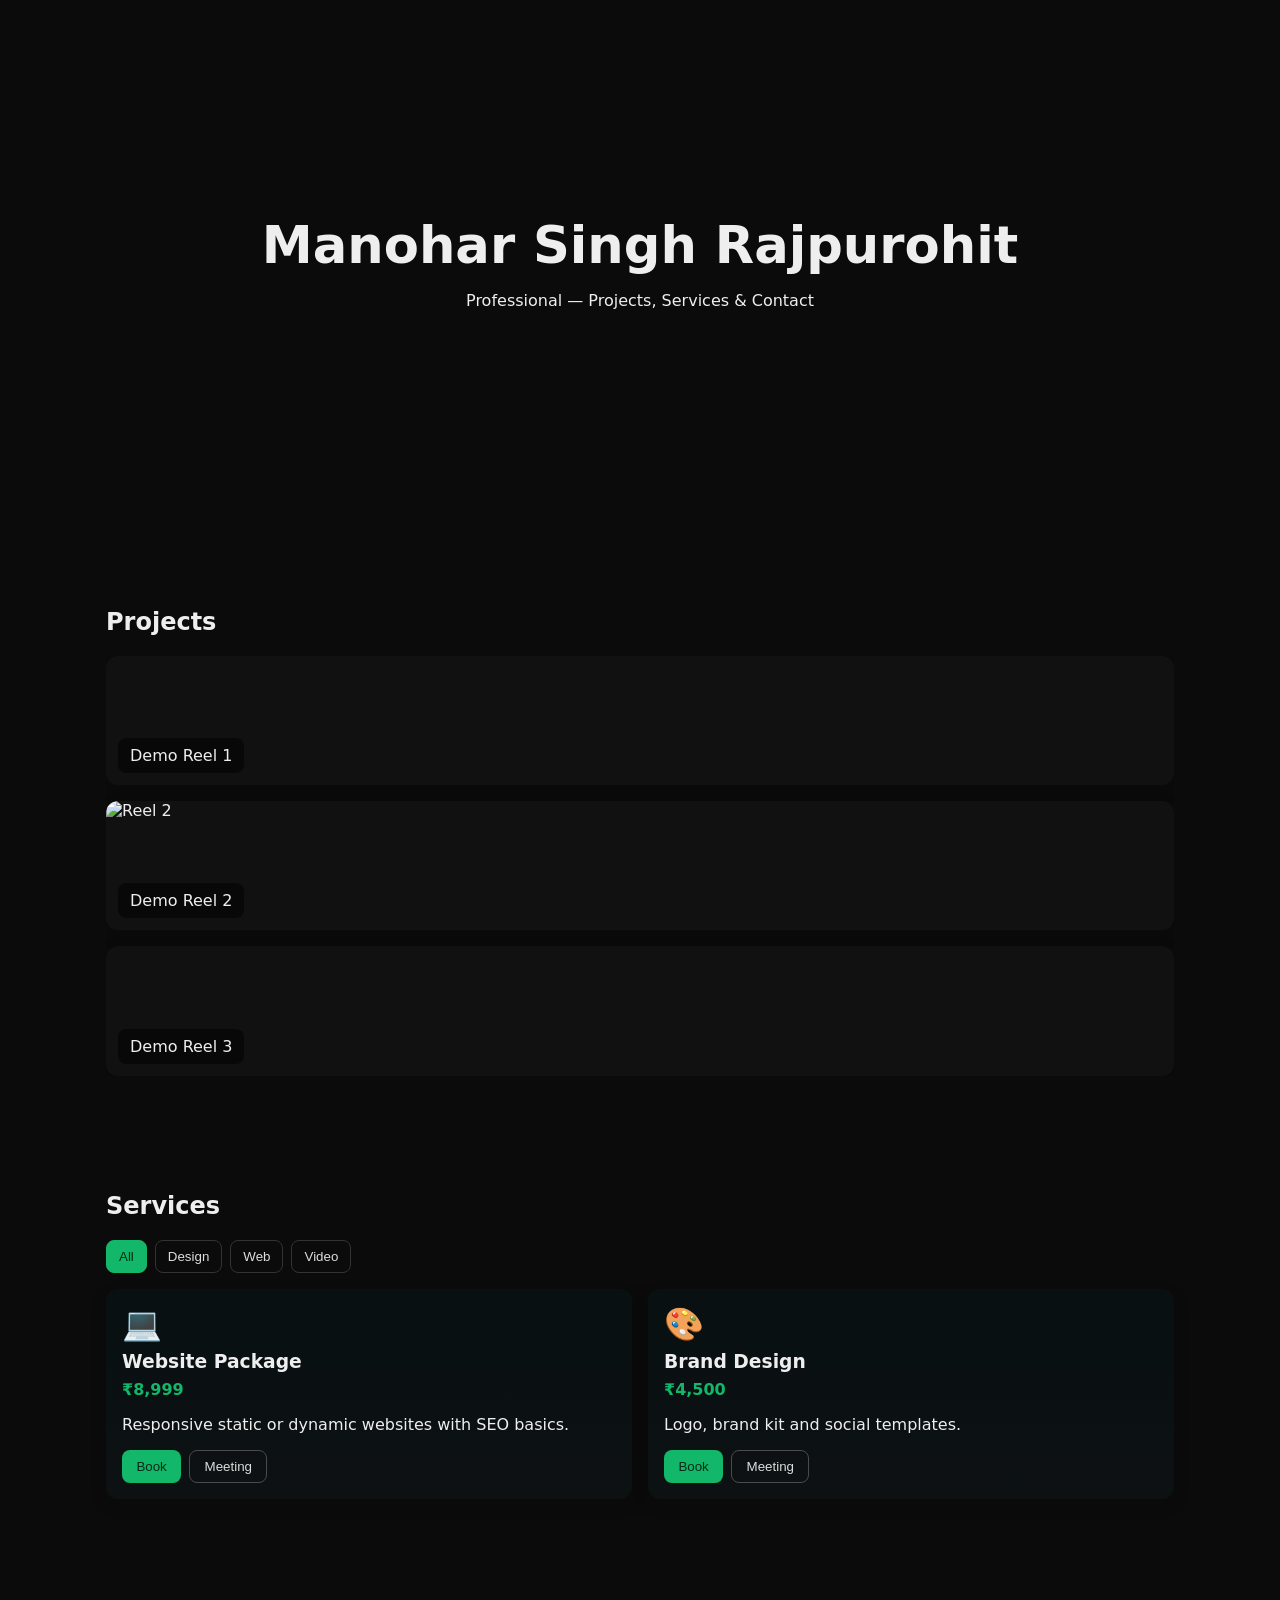
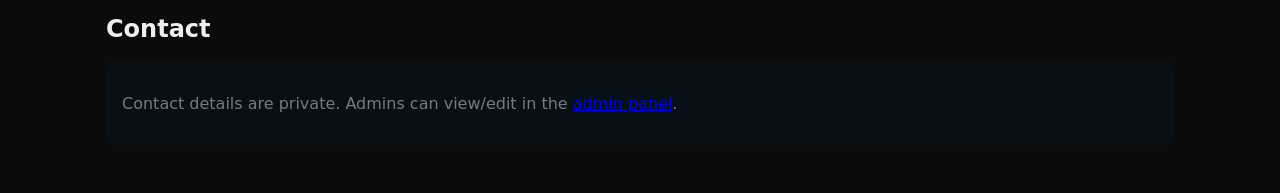
==== commit 89688e17: "Add UI/admin upgrade: hero video, reels, services, admin panel, and Netlify function examples" ====
--- a/index.html
+++ b/index.html
@@ -1,427 +1,92 @@
-<!DOCTYPE html>
+<!doctype html>
 <html lang="en">
 <head>
-  <meta charset="utf-8">
-  <meta name="viewport" content="width=device-width, initial-scale=1">
-  <title>Manohar Singh Rajpurohit - Portfolio</title>
-
-  <!-- SEO / Social -->
-  <meta name="description" content="Manohar Singh Rajpurohit — Graphic Designer & Web Developer. Portfolio of projects, skills, and contact information.">
-  <link rel="canonical" href="https://manohar20059.github.io/">
-  <meta property="og:title" content="Manohar Singh Rajpurohit — Portfolio">
-  <meta property="og:description" content="Graphic Designer & Web Developer creating stunning visual experiences">
-  <meta property="og:type" content="website">
-  <meta property="og:url" content="https://manohar20059.github.io/">
-  <meta property="og:image" content="https://manohar20059.github.io/img/p1.jpg">
-  <meta name="twitter:card" content="summary_large_image">
-
-  <!-- Preconnect to speed up fonts -->
-  <link rel="preconnect" href="https://fonts.googleapis.com">
-  <link rel="preconnect" href="https://fonts.gstatic.com" crossorigin>
-  <link href="https://fonts.googleapis.com/css2?family=Poppins:wght@300;400;500;600;700&display=swap" rel="stylesheet">
-
-  <!-- Font Awesome (consider hosting your icons or using SVGs in production) -->
-  <link rel="stylesheet" href="https://cdnjs.cloudflare.com/ajax/libs/font-awesome/6.0.0-beta3/css/all.min.css">
-
-  <!-- Favicon (add a real favicon at /favicon.ico) -->
-  <link rel="icon" href="/favicon.ico">
-
-  <style>
-    :root {
-      --primary-color: #ff6b9d;
-      --secondary-color: #ffd166;
-      --accent-color: #ff4757;
-      --glass-color: rgba(255, 255, 255, 0.12);
-      --text-color: #fff;
-      --shadow: 0 8px 32px rgba(0, 0, 0, 0.12);
-      --blue-tick: #1DA1F2;
-    }
-
-    /* Basic reset */
-    * { box-sizing: border-box; margin: 0; padding: 0; }
-    html { scroll-behavior: smooth; }
-    body {
-      font-family: 'Poppins', sans-serif;
-      background: linear-gradient(135deg, var(--primary-color), var(--secondary-color), var(--accent-color));
-      min-height: 100vh;
-      color: var(--text-color);
-      -webkit-font-smoothing: antialiased;
-      -moz-osx-font-smoothing: grayscale;
-      overflow-x: hidden;
-    }
-
-    /* Respect reduced motion */
-    @media (prefers-reduced-motion: reduce) {
-      * { transition: none !important; animation: none !important; scroll-behavior: auto; }
-    }
-
-    .container { width: 100%; max-width: 1200px; margin: 0 auto; padding: 0 20px; }
-    header.navbar {
-      position: fixed; inset: 0 0 auto 0; height: auto;
-      top: 0; left: 0; width: 100%;
-      background: var(--glass-color);
-      backdrop-filter: blur(8px);
-      -webkit-backdrop-filter: blur(8px);
-      padding: 12px 0; z-index: 1000;
-      box-shadow: 0 2px 10px rgba(0,0,0,0.1);
-    }
-    .nav-container { display:flex; align-items:center; justify-content:space-between; gap: 16px; }
-    .logo { font-size: 1.25rem; font-weight:700; color: white; text-decoration: none; }
-    .nav-links { display:flex; gap: 22px; align-items:center; }
-    .nav-links a { color: white; text-decoration:none; font-weight:500; position:relative; }
-    .nav-links a:hover { color: var(--secondary-color); }
-    .nav-links a::after { content:''; position:absolute; bottom:-6px; left:0; width:0; height:2px; background:var(--secondary-color); transition: width .25s ease; }
-    .nav-links a:hover::after { width:100%; }
-
-    .hamburger { display:none; font-size:1.25rem; color:white; background:transparent; border:none; cursor:pointer; }
-    .hamburger:focus { outline:2px solid rgba(255,255,255,0.25); border-radius:6px; }
-
-    /* Sidebar */
-    .sidebar { position: fixed; top:0; left:-320px; width: 280px; height:100vh; background: var(--glass-color); padding: 20px; z-index: 1100; transition: left .28s ease; backdrop-filter: blur(12px); -webkit-backdrop-filter: blur(12px); box-shadow: 5px 0 15px rgba(0,0,0,0.12); }
-    .sidebar.active { left: 0; }
-    .sidebar-close { position:absolute; top:14px; right:14px; color:white; background:transparent; border:none; font-size:1.1rem; cursor:pointer; }
-    .sidebar-links { margin-top:48px; display:flex; flex-direction:column; gap:18px; }
-    .sidebar-links a { color:white; text-decoration:none; padding:8px 10px; border-radius:8px; display:flex; align-items:center; gap:10px; }
-    .sidebar-links a:hover { background: rgba(255,255,255,0.06); }
-
-    /* Hero */
-    .hero { min-height: 100vh; display:flex; align-items:center; position:relative; padding-top:80px; }
-    .hero-content { display:flex; align-items:center; justify-content:space-between; width:100%; gap: 30px; }
-    .hero-text { flex:1; color: #fff; }
-    .hero-text h1 { font-size: clamp(1.8rem, 4.5vw, 3.5rem); line-height:1.15; margin-bottom:12px; }
-    .hero-text p { font-size: 1.05rem; opacity:0.95; margin-bottom:18px; }
-    .btn { padding:10px 14px; border-radius:999px; font-weight:600; border:none; cursor:pointer; color:white; box-shadow: 0 6px 18px rgba(0,0,0,0.12); margin-right:10px; display:inline-block; text-decoration:none; }
-    .btn-primary { background: linear-gradient(45deg, var(--primary-color), #ff8fab); }
-    .btn-secondary { background: linear-gradient(45deg, #6c757d, #adb5bd); }
-
-    .hero-image { flex:1; display:flex; justify-content:center; align-items:center; position:relative; }
-    .profile-img {
-      width: 350px; height:350px; border-radius:50%; object-fit:cover;
-      border:5px solid rgba(255,255,255,0.18); box-shadow: 0 10px 30px rgba(0,0,0,0.2);
-      transition: transform .35s ease, box-shadow .35s ease, filter .35s ease;
-    }
-    .profile-img:hover { transform: translateY(-8px); box-shadow: 0 18px 44px rgba(0,0,0,0.28); filter: brightness(1.02) drop-shadow(0 0 12px rgba(255,215,0,0.6)); }
-
-    .verified-badge { position:absolute; bottom:28px; right:28px; background:var(--blue-tick); width:40px; height:40px; border-radius:50%; display:flex; align-items:center; justify-content:center; color:white; border:3px solid white; animation:pulse 2s infinite; }
-    @keyframes pulse { 0%{transform:scale(1);}50%{transform:scale(1.08);}100%{transform:scale(1);} }
-
-    .social-icons { display:flex; gap:16px; margin-top:18px; }
-    .social-icon { width:46px;height:46px;border-radius:50%;display:flex;align-items:center;justify-content:center;background:rgba(255,255,255,0.12); color:white; font-size:18px; transition: transform .25s ease, background .25s ease; text-decoration:none; }
-    .social-icon:hover { transform: translateY(-4px); background: rgba(255,255,255,0.18); }
-
-    /* Sections and cards */
-    section { padding: 80px 0; }
-    .glass-card { background: rgba(255,255,255,0.12); border-radius:16px; padding:22px; border:1px solid rgba(255,255,255,0.08); box-shadow: var(--shadow); margin-bottom:30px; }
-    .about-content { display:flex; gap:30px; align-items:center; }
-    .about-img { width:300px;height:300px;border-radius:16px; object-fit:cover; border:4px solid rgba(255,255,255,0.14); box-shadow: 0 10px 30px rgba(0,0,0,0.18); }
-    .info-cards { display:grid; grid-template-columns: repeat(auto-fit, minmax(200px, 1fr)); gap:18px; margin-top:18px; }
-
-    /* Skills, projects, contact simplified responsive grid */
-    .skills-container, .projects-container { display:grid; gap:20px; grid-template-columns: repeat(auto-fit, minmax(240px, 1fr)); }
-    .skill-card, .project-card { background: rgba(255,255,255,0.06); border-radius:12px; padding:16px; color:white; }
-
-    /* Contact */
-    .contact-container { display:flex; gap:30px; align-items:flex-start; }
-    .contact-info { flex:1; color:white; }
-    .contact-form { flex:1; }
-    .form-group { margin-bottom:12px; }
-    .form-group label { display:block; margin-bottom:6px; color:white; font-weight:600; }
-    .form-group input, .form-group textarea { width:100%; padding:10px 12px; border-radius:8px; border:none; background:rgba(255,255,255,0.95); font-size:15px; }
-    .form-group input:focus, .form-group textarea:focus { outline: 3px solid rgba(255,107,157,0.18); }
-
-    footer { padding:18px 0; text-align:center; color:white; background:transparent; margin-top:30px; }
-
-    /* Data, modal and small screens left similar but responsive tweaks */
-    @media (max-width: 992px) {
-      .hero-content { flex-direction: column-reverse; text-align:center; gap:18px; }
-      .about-content { flex-direction: column; text-align:center; }
-      .contact-container { flex-direction: column; }
-      .nav-links { display:none; }
-      .hamburger { display:block; }
-      .profile-img { width:260px; height:260px; }
-      .about-img { width:260px; height:260px; }
-    }
-    @media (max-width: 576px) {
-      .hero-text h1 { font-size:1.8rem; }
-      .profile-img { width:200px; height:200px; }
-      .btn { display:block; width:100%; margin-bottom:10px; }
-    }
-
-    /* Skip link */
-    .skip-link {
-      position: absolute; left: -999px; top: auto; width:1px; height:1px; overflow:hidden;
-    }
-    .skip-link:focus {
-      position: static; width:auto; height:auto; margin:8px; padding:8px 12px; background:#fff; color:#111; border-radius:6px; z-index:2000;
-    }
-  </style>
+  <meta charset="utf-8" />
+  <meta name="viewport" content="width=device-width,initial-scale=1" />
+  <title>Manohar — Portfolio</title>
+  <link rel="stylesheet" href="assets/styles.css">
 </head>
 <body>
-  <a class="skip-link" href="#main">Skip to content</a>
-
-  <header class="navbar" role="banner">
-    <div class="container nav-container">
-      <a href="#" class="logo">Manohar Singh</a>
-
-      <nav aria-label="Primary" class="nav-links" role="navigation">
-        <a href="#home">Home</a>
-        <a href="#about">About</a>
-        <a href="#skills">Skills</a>
-        <a href="#projects">Projects</a>
-        <a href="#contact">Contact</a>
-      </nav>
-
-      <button id="hamburger" class="hamburger" aria-controls="sidebar" aria-expanded="false" aria-label="Open navigation">
-        <i class="fas fa-bars" aria-hidden="true"></i>
-      </button>
+  <header class="hero">
+    <video id="bgVideo" class="bg-video" autoplay muted loop playsinline poster="assets/bg.jpg">
+      <source src="assets/bg.mp4" type="video/mp4">
+    </video>
+    <div class="hero-overlay">
+      <h1>Manohar Singh Rajpurohit</h1>
+      <p>Professional — Projects, Services & Contact</p>
     </div>
   </header>
 
-  <!-- Sidebar (for small screens) -->
-  <aside id="sidebar" class="sidebar" role="dialog" aria-modal="true" aria-hidden="true">
-    <button id="sidebarClose" class="sidebar-close" aria-label="Close navigation">
-      <i class="fas fa-times" aria-hidden="true"></i>
-    </button>
-    <div class="sidebar-links" role="menu">
-      <a href="#home"><i class="fas fa-home" aria-hidden="true"></i> Home</a>
-      <a href="#about"><i class="fas fa-user" aria-hidden="true"></i> About</a>
-      <a href="#skills"><i class="fas fa-code" aria-hidden="true"></i> Skills</a>
-      <a href="#projects"><i class="fas fa-project-diagram" aria-hidden="true"></i> Projects</a>
-      <a href="#contact"><i class="fas fa-envelope" aria-hidden="true"></i> Contact</a>
-    </div>
-  </aside>
-
-  <main id="main" tabindex="-1">
-    <!-- Hero Section -->
-    <section class="hero" id="home">
-      <div class="container hero-content">
-        <div class="hero-text" aria-labelledby="hero-heading">
-          <h1 id="hero-heading">Hi, I'm Manohar Singh Rajpurohit</h1>
-          <p>Graphic Designer & Web Developer creating stunning visual experiences</p>
-
-          <div>
-            <a href="#projects" class="btn btn-primary">View Portfolio</a>
-            <a href="#contact" class="btn btn-secondary">Contact Me</a>
-          </div>
-
-          <div class="social-icons" aria-label="Social links">
-            <a href="https://www.instagram.com/themanohar_singh/" class="social-icon" target="_blank" rel="noopener noreferrer" aria-label="Instagram (opens in new tab)">
-              <i class="fab fa-instagram" aria-hidden="true"></i>
-            </a>
-            <a href="https://wa.me/9079216393" class="social-icon" target="_blank" rel="noopener noreferrer" aria-label="WhatsApp (opens in new tab)">
-              <i class="fab fa-whatsapp" aria-hidden="true"></i>
-            </a>
-          </div>
-        </div>
-
-        <div class="hero-image" aria-hidden="false">
-          <!-- Use a relative path to your image. If your image lives at /img/p1.jpg use that file. -->
-          <img src="img/p1.jpg"
-               alt="Manohar Singh Rajpurohit — portrait"
-               class="profile-img"
-               loading="eager"
-               fetchpriority="high">
-          <div class="verified-badge" aria-hidden="true"><i class="fas fa-check"></i></div>
-        </div>
+  <main>
+    <!-- Projects (reels-style) -->
+    <section id="projects" class="section">
+      <h2>Projects</h2>
+      <div class="reels-carousel" id="reelsCarousel" tabindex="0">
+        <!-- Each .reel will contain image or video -->
+        <article class="reel">
+          <video muted loop playsinline class="reel-media">
+            <source src="assets/reel1.mp4" type="video/mp4">
+          </video>
+          <div class="reel-caption">Demo Reel 1</div>
+        </article>
+        <article class="reel">
+          <img src="assets/reel2.jpg" class="reel-media" alt="Reel 2">
+          <div class="reel-caption">Demo Reel 2</div>
+        </article>
+        <article class="reel">
+          <video muted loop playsinline class="reel-media">
+            <source src="assets/reel3.mp4" type="video/mp4">
+          </video>
+          <div class="reel-caption">Demo Reel 3</div>
+        </article>
       </div>
     </section>
 
-    <!-- About Section -->
-    <section class="about" id="about">
-      <div class="container">
-        <div class="glass-card">
-          <div class="about-content">
-            <div class="about-image">
-              <img src="img/p1.jpg" alt="Headshot of Manohar Singh Rajpurohit" class="about-img" loading="lazy">
-            </div>
-            <div class="about-text">
-              <h2>About Me</h2>
-              <p>I'm a passionate Graphic Designer and Web Developer with expertise in creating visually appealing designs and functional websites. With years of experience in the industry, I combine creative vision and technical precision to deliver results that meet client objectives and exceed expectations.</p>
-              <div class="info-cards" aria-hidden="false">
-                <div class="info-card">
-                  <i class="fas fa-phone" aria-hidden="true"></i>
-                  <div class="info-text">
-                    <h4>Phone</h4>
-                    <p>+91 9079216393</p>
-                  </div>
-                </div>
-                <div class="info-card">
-                  <i class="fas fa-map-marker-alt" aria-hidden="true"></i>
-                  <div class="info-text">
-                    <h4>Location</h4>
-                    <p>Barmer, Rajasthan</p>
-                  </div>
-                </div>
-                <div class="info-card">
-                  <i class="fas fa-envelope" aria-hidden="true"></i>
-                  <div class="info-text">
-                    <h4>Email</h4>
-                    <p><a href="mailto:m60626135@gmail.com" style="color:inherit; text-decoration:none;">m60626135@gmail.com</a></p>
-                  </div>
-                </div>
-              </div>
-            </div>
+    <!-- Services -->
+    <section id="services" class="section">
+      <h2>Services</h2>
+      <div class="service-filters">
+        <button data-filter="all" class="active">All</button>
+        <button data-filter="design">Design</button>
+        <button data-filter="web">Web</button>
+        <button data-filter="video">Video</button>
+      </div>
+      <div class="services-grid" id="servicesGrid">
+        <!-- service card example -->
+        <div class="service-card" data-type="web">
+          <div class="service-icon">💻</div>
+          <h3 class="service-title">Website Package</h3>
+          <div class="service-price">₹8,999</div>
+          <p class="service-desc">Responsive static or dynamic websites with SEO basics.</p>
+          <div class="service-ctas">
+            <button class="btn btn-green book-btn">Book</button>
+            <button class="btn btn-outline meeting-btn">Meeting</button>
           </div>
         </div>
+        <div class="service-card" data-type="design">
+          <div class="service-icon">🎨</div>
+          <h3 class="service-title">Brand Design</h3>
+          <div class="service-price">₹4,500</div>
+          <p class="service-desc">Logo, brand kit and social templates.</p>
+          <div class="service-ctas">
+            <button class="btn btn-green book-btn">Book</button>
+            <button class="btn btn-outline meeting-btn">Meeting</button>
+          </div>
+        </div>
+        <!-- add more cards as needed -->
       </div>
     </section>
 
-    <!-- Skills Section -->
-    <section class="skills" id="skills">
-      <div class="container">
-        <div class="glass-card">
-          <h2 style="color:white; text-align:center; margin-bottom:18px;">My Skills</h2>
-          <div class="skills-container" role="list">
-            <div class="skill-card" role="listitem">
-              <div class="skill-header">
-                <div class="skill-icon"><i class="fab fa-html5"></i></div>
-                <h3 class="skill-title">HTML5</h3>
-              </div>
-              <p class="skill-description">Advanced knowledge of semantic HTML5 markup and modern web standards.</p>
-              <div class="progress-bar" aria-hidden="true"><div class="progress" style="width:95%"></div></div>
-            </div>
-            <div class="skill-card" role="listitem">
-              <div class="skill-header">
-                <div class="skill-icon"><i class="fab fa-css3-alt"></i></div>
-                <h3 class="skill-title">CSS3</h3>
-              </div>
-              <p class="skill-description">Expert in CSS3 including Flexbox, Grid, animations and responsive design.</p>
-              <div class="progress-bar" aria-hidden="true"><div class="progress" style="width:90%"></div></div>
-            </div>
-            <div class="skill-card" role="listitem">
-              <div class="skill-header">
-                <div class="skill-icon"><i class="fab fa-js"></i></div>
-                <h3 class="skill-title">JavaScript</h3>
-              </div>
-              <p class="skill-description">Strong JavaScript skills including ES6+ features and DOM manipulation.</p>
-              <div class="progress-bar" aria-hidden="true"><div class="progress" style="width:85%"></div></div>
-            </div>
-            <!-- Add more skill cards as needed -->
-          </div>
-        </div>
-      </div>
-    </section>
-
-    <!-- Projects (placeholder) -->
-    <section class="projects" id="projects">
-      <div class="container">
-        <div class="glass-card">
-          <h2 style="color:white; text-align:center; margin-bottom:18px;">Projects</h2>
-          <div class="projects-container">
-            <div class="project-card">
-              <div class="project-content">
-                <h3 class="project-title">Project Title</h3>
-                <p class="project-description">Short description of a project. Add real projects and screenshots here.</p>
-              </div>
-            </div>
-            <!-- Add project cards -->
-          </div>
-        </div>
-      </div>
-    </section>
-
-    <!-- Contact Section -->
-    <section class="contact" id="contact">
-      <div class="container">
-        <div class="glass-card">
-          <div class="contact-container">
-            <div class="contact-info">
-              <h2>Contact Me</h2>
-              <p>If you'd like to work together or have questions, send me a message or email directly at <a href="mailto:m60626135@gmail.com" style="color:inherit;">m60626135@gmail.com</a>.</p>
-            </div>
-
-            <div class="contact-form">
-              <!-- Example using Formspree - replace action with your service or backend -->
-              <form id="contactForm" action="https://formspree.io/f/your-form-id" method="POST" novalidate>
-                <div class="form-group">
-                  <label for="name">Name</label>
-                  <input id="name" name="name" type="text" required>
-                </div>
-                <div class="form-group">
-                  <label for="email">Email</label>
-                  <input id="email" name="email" type="email" required>
-                </div>
-                <div class="form-group">
-                  <label for="message">Message</label>
-                  <textarea id="message" name="message" rows="6" required></textarea>
-                </div>
-                <div class="form-buttons">
-                  <button type="submit" class="btn btn-primary">Send Message</button>
-                  <button type="reset" class="btn btn-secondary" aria-label="Reset form">Reset</button>
-                </div>
-              </form>
-            </div>
-          </div>
-        </div>
+    <!-- Contact (private) -->
+    <section id="contact" class="section">
+      <h2>Contact</h2>
+      <div id="contactCard" class="contact-card">
+        <p class="muted">Contact details are private. Admins can view/edit in the <a href="/admin/">admin panel</a>.</p>
+        <pre id="contactData" style="display:none;"></pre>
       </div>
     </section>
   </main>
 
-  <footer>
-    <div class="container">
-      <p>&copy; <span id="year"></span> Manohar Singh Rajpurohit. All rights reserved.</p>
-    </div>
-  </footer>
-
-  <!-- Small JS for navigation and accessibility -->
-  <script>
-    (function() {
-      const hamburger = document.getElementById('hamburger');
-      const sidebar = document.getElementById('sidebar');
-      const sidebarClose = document.getElementById('sidebarClose');
-      const focusableSelector = 'a, button, input, [tabindex]:not([tabindex="-1"])';
-
-      function openSidebar() {
-        sidebar.classList.add('active');
-        sidebar.setAttribute('aria-hidden', 'false');
-        hamburger.setAttribute('aria-expanded', 'true');
-        // Focus first focusable element inside sidebar
-        const firstFocusable = sidebar.querySelector(focusableSelector);
-        if (firstFocusable) firstFocusable.focus();
-      }
-      function closeSidebar() {
-        sidebar.classList.remove('active');
-        sidebar.setAttribute('aria-hidden', 'true');
-        hamburger.setAttribute('aria-expanded', 'false');
-        hamburger.focus();
-      }
-
-      if (hamburger && sidebar) {
-        hamburger.addEventListener('click', function(e) {
-          const expanded = hamburger.getAttribute('aria-expanded') === 'true';
-          if (!expanded) openSidebar(); else closeSidebar();
-          e.stopPropagation();
-        });
-      }
-      if (sidebarClose) sidebarClose.addEventListener('click', closeSidebar);
-
-      // Close sidebar when clicking outside
-      document.addEventListener('click', function(e) {
-        if (!sidebar.contains(e.target) && !hamburger.contains(e.target)) {
-          closeSidebar();
-        }
-      });
-
-      // Close on ESC
-      document.addEventListener('keydown', function(e) {
-        if (e.key === 'Escape') closeSidebar();
-      });
-
-      // Make sure year in footer is current
-      document.getElementById('year').textContent = new Date().getFullYear();
-
-      // Basic client-side form validation enhancement (optional)
-      const form = document.getElementById('contactForm');
-      if (form) {
-        form.addEventListener('submit', function(e) {
-          // You can add custom validations here; keep basic HTML validation by default
-          if (!form.checkValidity()) {
-            e.preventDefault();
-            form.reportValidity();
-          }
-        });
-      }
-    })();
-  </script>
+  <script src="assets/scripts.js"></script>
 </body>
 </html>
--- a/assets/styles.css
+++ b/assets/styles.css
@@ -0,0 +1,38 @@
+/* Basic styles, hero background, reels, services and buttons */
+:root{
+  --accent:#12b76a;
+  --muted:#7a7a7a;
+  --card-bg:#fff;
+  --glass: rgba(255,255,255,0.06);
+  --shadow: 0 6px 18px rgba(0,0,0,0.12);
+  font-family: Inter, system-ui, Arial, sans-serif;
+}
+*{box-sizing:border-box}
+body{margin:0;background:#0b0b0b;color:#eee}
+.hero{position:relative;height:60vh;min-height:420px;display:flex;align-items:center;justify-content:center;overflow:hidden}
+.bg-video{position:absolute;inset:0;width:100%;height:100%;object-fit:cover;z-index:0;filter:brightness(0.6)}
+.hero-overlay{position:relative;z-index:2;text-align:center;padding:2rem}
+.hero-overlay h1{font-size:clamp(2rem,4vw,3.5rem);margin:0 0 .5rem}
+.section{padding:3rem 1rem;max-width:1100px;margin:0 auto}
+.reels-carousel{height:420px;display:flex;flex-direction:column;gap:1rem;overflow:hidden;scroll-snap-type:y mandatory}
+.reel{scroll-snap-align:center;border-radius:12px;overflow:hidden;position:relative;background:#111;box-shadow:var(--shadow)}
+.reel-media{width:100%;height:420px;object-fit:cover;display:block}
+.reel-caption{position:absolute;left:12px;bottom:12px;background:rgba(0,0,0,0.5);padding:8px 12px;border-radius:8px}
+
+.service-filters{display:flex;gap:.5rem;flex-wrap:wrap;margin-bottom:1rem}
+.service-filters button{background:transparent;border:1px solid #333;color:#ddd;padding:.5rem .75rem;border-radius:8px;cursor:pointer}
+.service-filters button.active{background:var(--accent);color:#052a16;border-color:var(--accent)}
+
+.services-grid{display:grid;grid-template-columns:repeat(auto-fit,minmax(220px,1fr));gap:1rem}
+.service-card{background:linear-gradient(180deg,#081012, #0d1112);padding:1rem;border-radius:12px;box-shadow:var(--shadow);transition:transform .24s,box-shadow .24s}
+.service-card:hover{transform:translateY(-6px)}
+.service-icon{font-size:2rem}
+.service-title{margin:.5rem 0}
+.service-price{color:var(--accent);font-weight:700}
+.service-ctas{display:flex;gap:.5rem;margin-top:.75rem}
+.btn{padding:.5rem .9rem;border-radius:8px;border:0;cursor:pointer}
+.btn-green, .btn.btn-green{background:var(--accent);color:#052a16}
+.btn-outline{background:transparent;border:1px solid #4b4b4b;color:#ddd}
+
+.contact-card{padding:1rem;background:#071016;border-radius:10px}
+.muted{color:var(--muted)}
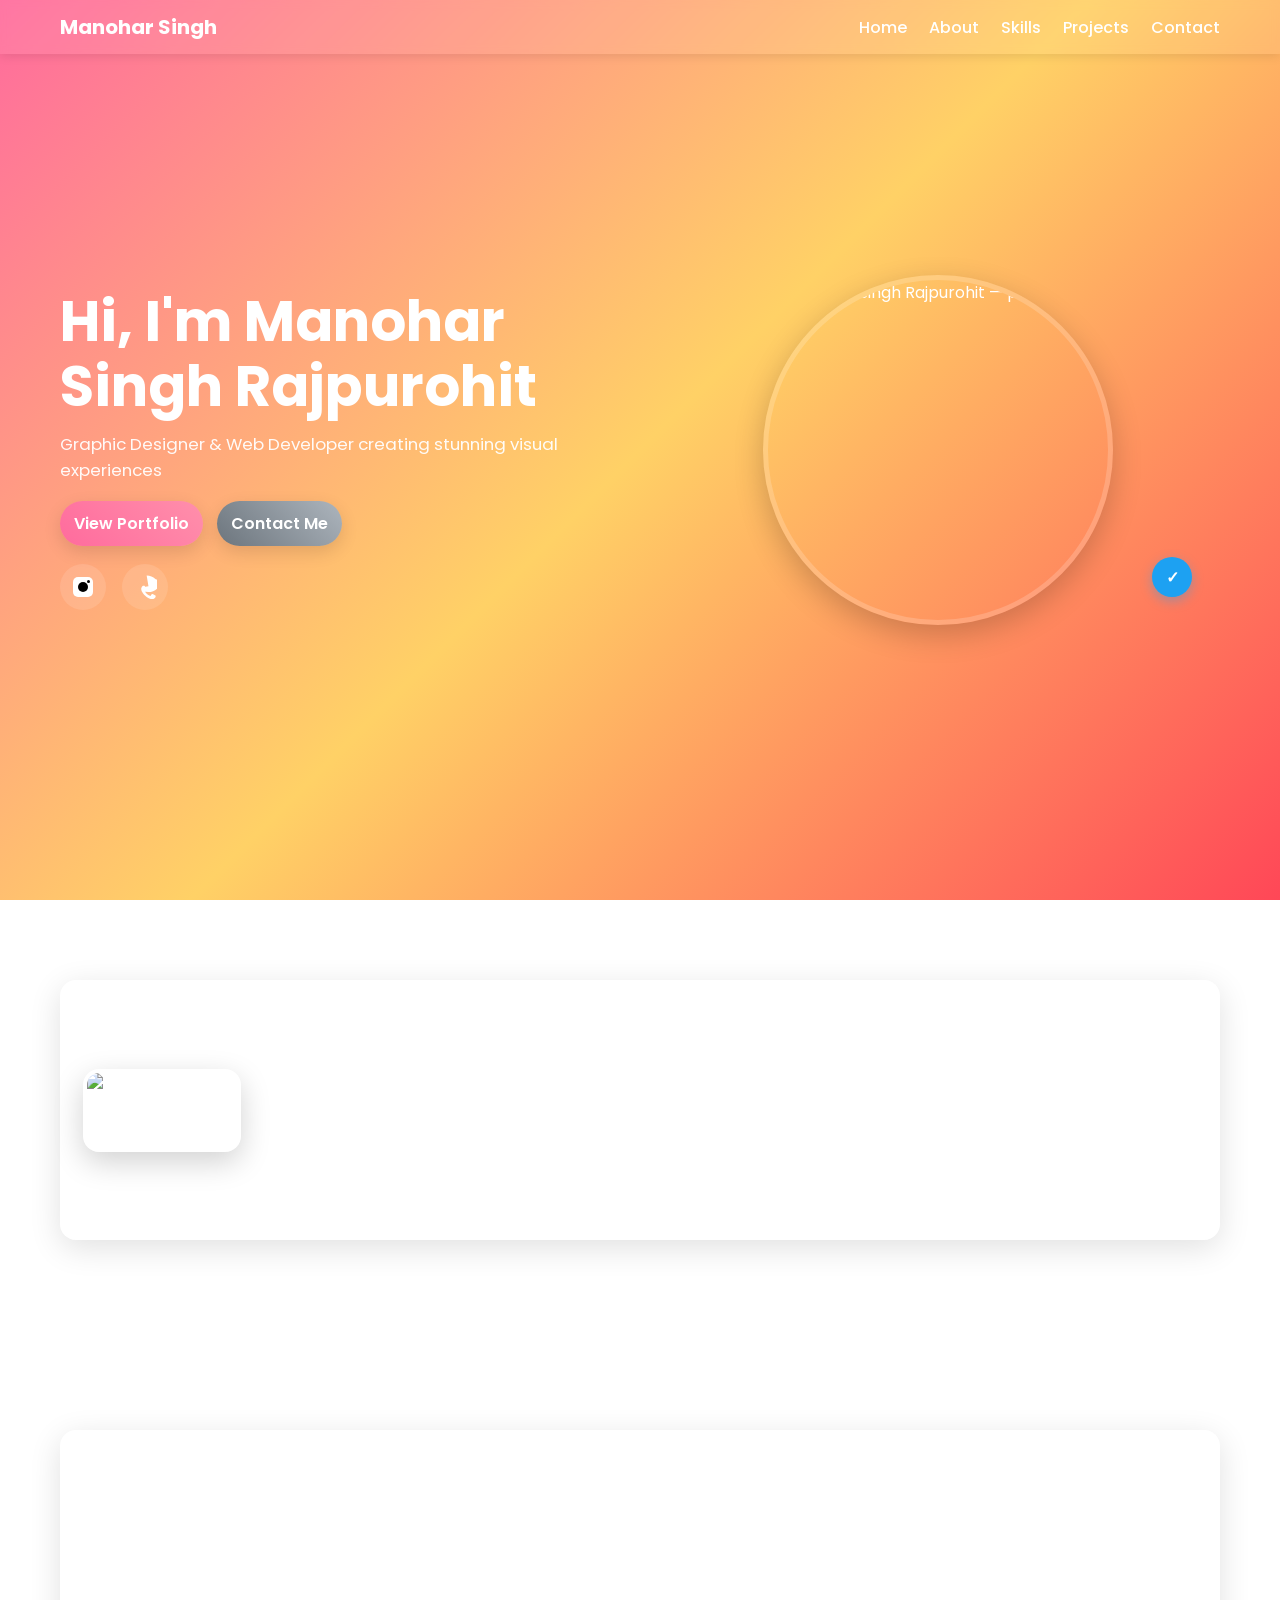
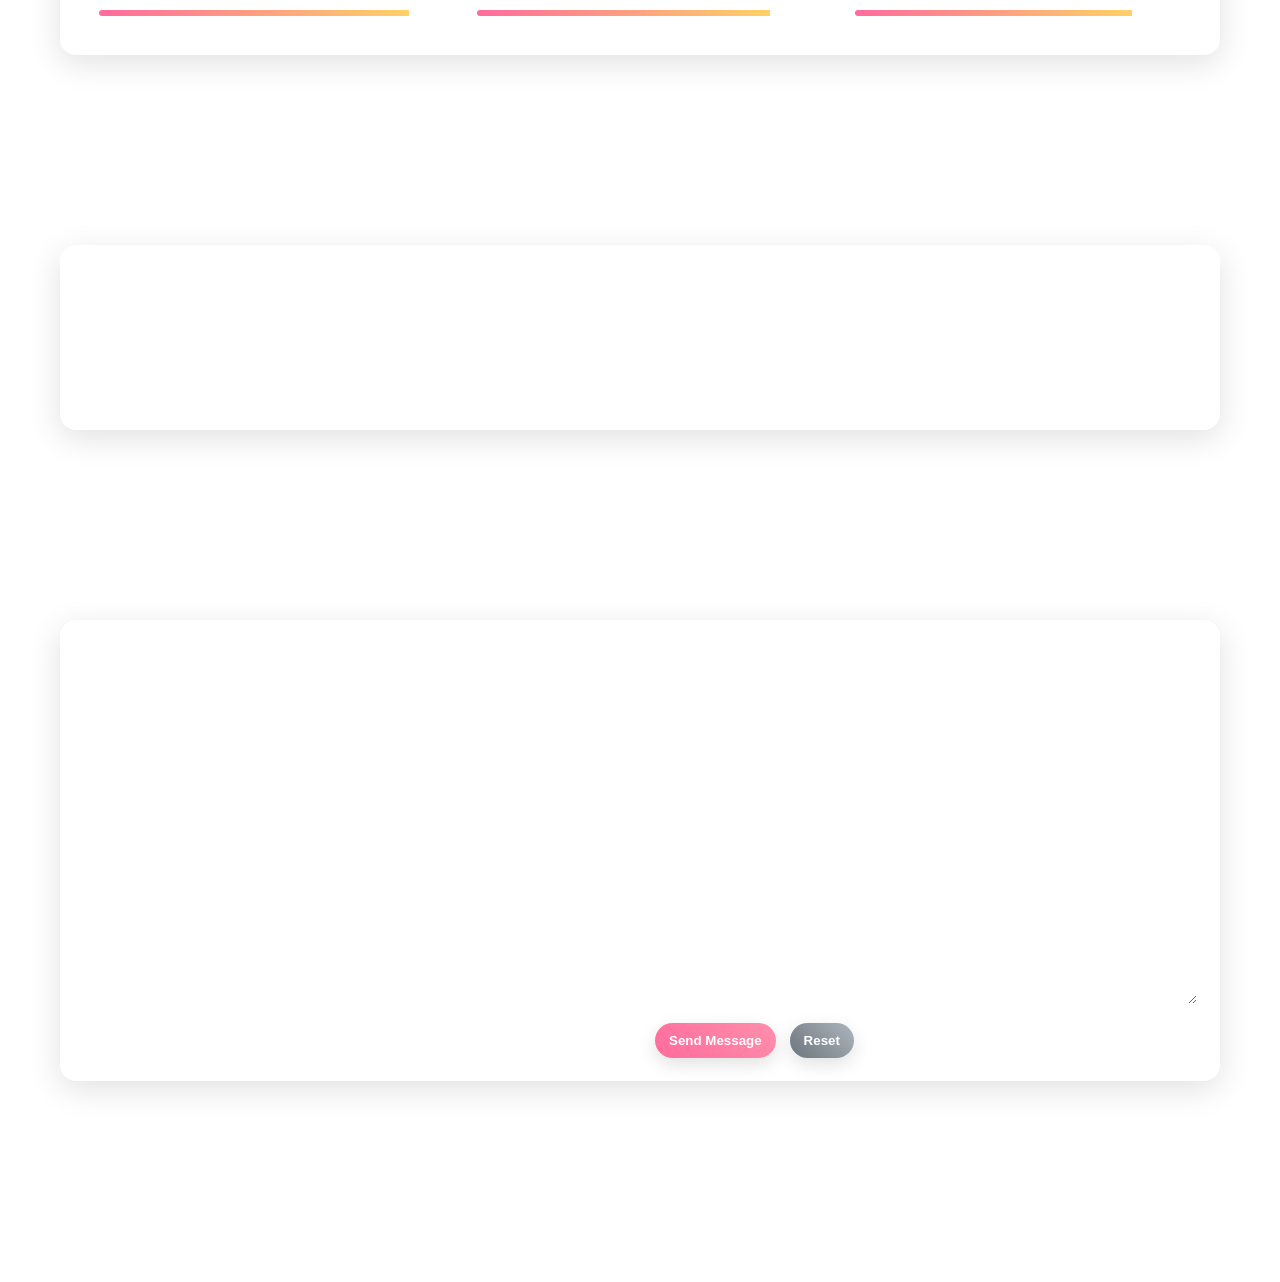
==== commit e9b0fbf7: "Performance optimization: Removed Font Awesome, replaced with inline SVGs, reduced backdrop blur, ad" ====
--- a/index.html
+++ b/index.html
@@ -1,92 +1,494 @@
-<!doctype html>
+<!DOCTYPE html>
 <html lang="en">
 <head>
-  <meta charset="utf-8" />
-  <meta name="viewport" content="width=device-width,initial-scale=1" />
-  <title>Manohar — Portfolio</title>
-  <link rel="stylesheet" href="assets/styles.css">
+  <meta charset="utf-8">
+  <meta name="viewport" content="width=device-width, initial-scale=1">
+  <title>Manohar Singh Rajpurohit - Portfolio</title>
+
+  <!-- SEO / Social -->
+  <meta name="description" content="Manohar Singh Rajpurohit — Graphic Designer & Web Developer. Portfolio of projects, skills, and contact information.">
+  <link rel="canonical" href="https://manohar20059.github.io/">
+  <meta property="og:title" content="Manohar Singh Rajpurohit — Portfolio">
+  <meta property="og:description" content="Graphic Designer & Web Developer creating stunning visual experiences">
+  <meta property="og:type" content="website">
+  <meta property="og:url" content="https://manohar20059.github.io/">
+  <meta property="og:image" content="https://manohar20059.github.io/img/p1.jpg">
+  <meta name="twitter:card" content="summary_large_image">
+
+  <!-- Preconnect to speed up fonts -->
+  <link rel="preconnect" href="https://fonts.googleapis.com">
+  <link rel="preconnect" href="https://fonts.gstatic.com" crossorigin>
+  <link href="https://fonts.googleapis.com/css2?family=Poppins:wght@300;400;500;600;700&display=swap" rel="stylesheet">
+
+  <!-- Favicon -->
+  <link rel="icon" href="/favicon.ico">
+
+  <style>
+    :root {
+      --primary-color: #ff6b9d;
+      --secondary-color: #ffd166;
+      --accent-color: #ff4757;
+      --glass-color: rgba(255, 255, 255, 0.12);
+      --text-color: #fff;
+      --shadow: 0 8px 32px rgba(0, 0, 0, 0.12);
+      --blue-tick: #1DA1F2;
+    }
+
+    /* Basic reset */
+    * { box-sizing: border-box; margin: 0; padding: 0; }
+    html { scroll-behavior: smooth; }
+    body {
+      font-family: 'Poppins', sans-serif;
+      background: linear-gradient(135deg, var(--primary-color) 0%, var(--secondary-color) 50%, var(--accent-color) 100%);
+      background-attachment: fixed;
+      min-height: 100vh;
+      color: var(--text-color);
+      -webkit-font-smoothing: antialiased;
+      -moz-osx-font-smoothing: grayscale;
+      overflow-x: hidden;
+    }
+
+    /* Respect reduced motion */
+    @media (prefers-reduced-motion: reduce) {
+      * { transition: none !important; animation: none !important; scroll-behavior: auto; }
+    }
+
+    .container { width: 100%; max-width: 1200px; margin: 0 auto; padding: 0 20px; }
+    header.navbar {
+      position: fixed; inset: 0 0 auto 0; height: auto;
+      top: 0; left: 0; width: 100%;
+      background: rgba(255, 255, 255, 0.08);
+      backdrop-filter: blur(4px);
+      -webkit-backdrop-filter: blur(4px);
+      padding: 12px 0; z-index: 1000;
+      box-shadow: 0 2px 10px rgba(0,0,0,0.1);
+    }
+    .nav-container { display:flex; align-items:center; justify-content:space-between; gap: 16px; }
+    .logo { font-size: 1.25rem; font-weight:700; color: white; text-decoration: none; }
+    .nav-links { display:flex; gap: 22px; align-items:center; }
+    .nav-links a { color: white; text-decoration:none; font-weight:500; position:relative; }
+    .nav-links a:hover { color: var(--secondary-color); }
+    .nav-links a::after { content:''; position:absolute; bottom:-6px; left:0; width:0; height:2px; background:var(--secondary-color); transition: width .25s ease; }
+    .nav-links a:hover::after { width:100%; }
+
+    .hamburger { display:none; font-size:1.25rem; color:white; background:transparent; border:none; cursor:pointer; }
+    .hamburger:focus { outline:2px solid rgba(255,255,255,0.25); border-radius:6px; }
+
+    /* Sidebar */
+    .sidebar { position: fixed; top:0; left:-320px; width: 280px; height:100vh; background: rgba(255, 255, 255, 0.08); padding: 20px; z-index: 1100; transition: left .28s ease; backdrop-filter: blur(6px); -webkit-backdrop-filter: blur(6px); overflow-y: auto; }
+    .sidebar.active { left: 0; }
+    .sidebar-close { position:absolute; top:14px; right:14px; color:white; background:transparent; border:none; font-size:1.1rem; cursor:pointer; }
+    .sidebar-links { margin-top:48px; display:flex; flex-direction:column; gap:18px; }
+    .sidebar-links a { color:white; text-decoration:none; padding:8px 10px; border-radius:8px; display:flex; align-items:center; gap:10px; }
+    .sidebar-links a:hover { background: rgba(255,255,255,0.06); }
+
+    /* Hero */
+    .hero { min-height: 100vh; display:flex; align-items:center; position:relative; padding-top:80px; }
+    .hero-content { display:flex; align-items:center; justify-content:space-between; width:100%; gap: 30px; }
+    .hero-text { flex:1; color: #fff; }
+    .hero-text h1 { font-size: clamp(1.8rem, 4.5vw, 3.5rem); line-height:1.15; margin-bottom:12px; }
+    .hero-text p { font-size: 1.05rem; opacity:0.95; margin-bottom:18px; }
+    .btn { padding:10px 14px; border-radius:999px; font-weight:600; border:none; cursor:pointer; color:white; box-shadow: 0 6px 18px rgba(0,0,0,0.12); margin-right:10px; display:inline-block; text-decoration: none; transition: transform .2s ease, box-shadow .2s ease; }
+    .btn:hover { transform: translateY(-2px); }
+    .btn-primary { background: linear-gradient(45deg, var(--primary-color), #ff8fab); }
+    .btn-secondary { background: linear-gradient(45deg, #6c757d, #adb5bd); }
+
+    .hero-image { flex:1; display:flex; justify-content:center; align-items:center; position:relative; }
+    .profile-img {
+      width: 350px; height:350px; border-radius:50%; object-fit:cover;
+      border:5px solid rgba(255,255,255,0.18); box-shadow: 0 10px 30px rgba(0,0,0,0.2);
+      transition: transform .35s ease, box-shadow .35s ease;
+      will-change: transform;
+    }
+    .profile-img:hover { transform: translateY(-8px); box-shadow: 0 18px 44px rgba(0,0,0,0.28); }
+
+    .verified-badge { position:absolute; bottom:28px; right:28px; background:var(--blue-tick); width:40px; height:40px; border-radius:50%; display:flex; align-items:center; justify-content:center; color:white; font-weight:bold; box-shadow: 0 4px 12px rgba(29, 161, 242, 0.4); animation: pulse 2s infinite; }
+    @keyframes pulse { 0%{transform:scale(1);}50%{transform:scale(1.08);}100%{transform:scale(1);} }
+
+    .social-icons { display:flex; gap:16px; margin-top:18px; }
+    .social-icon { width:46px;height:46px;border-radius:50%;display:flex;align-items:center;justify-content:center;background:rgba(255,255,255,0.12); color:white; font-size:18px; transition: transform .2s ease, background .2s ease; will-change: transform; }
+    .social-icon:hover { transform: translateY(-4px); background: rgba(255,255,255,0.18); }
+
+    /* Sections and cards */
+    section { padding: 80px 0; }
+    .glass-card { background: rgba(255,255,255,0.12); border-radius:16px; padding:22px; border:1px solid rgba(255,255,255,0.08); box-shadow: var(--shadow); margin-bottom:30px; }
+    .about-content { display:flex; gap:30px; align-items:center; }
+    .about-img { width:300px;height:300px;border-radius:16px; object-fit:cover; border:4px solid rgba(255,255,255,0.14); box-shadow: 0 10px 30px rgba(0,0,0,0.18); }
+    .info-cards { display:grid; grid-template-columns: repeat(auto-fit, minmax(200px, 1fr)); gap:18px; margin-top:18px; }
+    .info-card { background: rgba(255,255,255,0.08); padding: 16px; border-radius: 12px; display: flex; gap: 12px; align-items: flex-start; }
+    .info-card i { font-size: 24px; color: var(--secondary-color); }
+    .info-text h4 { margin-bottom: 4px; }
+
+    /* Skills, projects, contact simplified responsive grid */
+    .skills-container, .projects-container { display:grid; gap:20px; grid-template-columns: repeat(auto-fit, minmax(240px, 1fr)); }
+    .skill-card, .project-card { background: rgba(255,255,255,0.06); border-radius:12px; padding:16px; color:white; }
+    .skill-header { display: flex; align-items: center; gap: 12px; margin-bottom: 12px; }
+    .skill-icon { font-size: 24px; color: var(--secondary-color); }
+    .skill-title { font-size: 1.1rem; }
+    .progress-bar { height: 6px; background: rgba(255,255,255,0.1); border-radius: 3px; overflow: hidden; }
+    .progress { height: 100%; background: linear-gradient(90deg, var(--primary-color), var(--secondary-color)); }
+
+    /* Contact */
+    .contact-container { display:flex; gap:30px; align-items:flex-start; }
+    .contact-info { flex:1; color:white; }
+    .contact-form { flex:1; }
+    .form-group { margin-bottom:12px; }
+    .form-group label { display:block; margin-bottom:6px; color:white; font-weight:600; }
+    .form-group input, .form-group textarea { width:100%; padding:10px 12px; border-radius:8px; border:none; background:rgba(255,255,255,0.95); font-size:15px; font-family: 'Poppins', sans-serif; }
+    .form-group input:focus, .form-group textarea:focus { outline: 3px solid rgba(255,107,157,0.18); }
+
+    footer { padding:18px 0; text-align:center; color:white; background:transparent; margin-top:30px; }
+
+    /* Data, modal and small screens left similar but responsive tweaks */
+    @media (max-width: 992px) {
+      .hero-content { flex-direction: column-reverse; text-align:center; gap:18px; }
+      .about-content { flex-direction: column; text-align:center; }
+      .contact-container { flex-direction: column; }
+      .nav-links { display:none; }
+      .hamburger { display:block; }
+      .profile-img { width:260px; height:260px; }
+      .about-img { width:260px; height:260px; }
+    }
+    @media (max-width: 576px) {
+      .hero-text h1 { font-size:1.8rem; }
+      .profile-img { width:200px; height:200px; }
+      .btn { display:block; width:100%; margin-bottom:10px; margin-right: 0; }
+    }
+
+    /* Skip link */
+    .skip-link {
+      position: absolute; left: -999px; top: auto; width:1px; height:1px; overflow:hidden;
+    }
+    .skip-link:focus {
+      position: static; width:auto; height:auto; margin:8px; padding:8px 12px; background:#fff; color:#111; border-radius:6px; z-index:2000;
+    }
+
+    /* SVG icons styling */
+    .icon { width: 24px; height: 24px; display: inline-block; vertical-align: middle; }
+  </style>
 </head>
 <body>
-  <header class="hero">
-    <video id="bgVideo" class="bg-video" autoplay muted loop playsinline poster="assets/bg.jpg">
-      <source src="assets/bg.mp4" type="video/mp4">
-    </video>
-    <div class="hero-overlay">
-      <h1>Manohar Singh Rajpurohit</h1>
-      <p>Professional — Projects, Services & Contact</p>
+  <a class="skip-link" href="#main">Skip to content</a>
+
+  <header class="navbar" role="banner">
+    <div class="container nav-container">
+      <a href="#" class="logo">Manohar Singh</a>
+
+      <nav aria-label="Primary" class="nav-links" role="navigation">
+        <a href="#home">Home</a>
+        <a href="#about">About</a>
+        <a href="#skills">Skills</a>
+        <a href="#projects">Projects</a>
+        <a href="#contact">Contact</a>
+      </nav>
+
+      <button id="hamburger" class="hamburger" aria-controls="sidebar" aria-expanded="false" aria-label="Open navigation">
+        <svg class="icon" xmlns="http://www.w3.org/2000/svg" viewBox="0 0 24 24" fill="none" stroke="currentColor" stroke-width="2" stroke-linecap="round" stroke-linejoin="round">
+          <line x1="3" y1="6" x2="21" y2="6"></line>
+          <line x1="3" y1="12" x2="21" y2="12"></line>
+          <line x1="3" y1="18" x2="21" y2="18"></line>
+        </svg>
+      </button>
     </div>
   </header>
 
-  <main>
-    <!-- Projects (reels-style) -->
-    <section id="projects" class="section">
-      <h2>Projects</h2>
-      <div class="reels-carousel" id="reelsCarousel" tabindex="0">
-        <!-- Each .reel will contain image or video -->
-        <article class="reel">
-          <video muted loop playsinline class="reel-media">
-            <source src="assets/reel1.mp4" type="video/mp4">
-          </video>
-          <div class="reel-caption">Demo Reel 1</div>
-        </article>
-        <article class="reel">
-          <img src="assets/reel2.jpg" class="reel-media" alt="Reel 2">
-          <div class="reel-caption">Demo Reel 2</div>
-        </article>
-        <article class="reel">
-          <video muted loop playsinline class="reel-media">
-            <source src="assets/reel3.mp4" type="video/mp4">
-          </video>
-          <div class="reel-caption">Demo Reel 3</div>
-        </article>
+  <!-- Sidebar (for small screens) -->
+  <aside id="sidebar" class="sidebar" role="dialog" aria-modal="true" aria-hidden="true">
+    <button id="sidebarClose" class="sidebar-close" aria-label="Close navigation">
+      <svg class="icon" xmlns="http://www.w3.org/2000/svg" viewBox="0 0 24 24" fill="none" stroke="currentColor" stroke-width="2" stroke-linecap="round" stroke-linejoin="round">
+        <line x1="18" y1="6" x2="6" y2="18"></line>
+        <line x1="6" y1="6" x2="18" y2="18"></line>
+      </svg>
+    </button>
+    <div class="sidebar-links" role="menu">
+      <a href="#home">
+        <svg class="icon" xmlns="http://www.w3.org/2000/svg" viewBox="0 0 24 24" fill="none" stroke="currentColor" stroke-width="2" stroke-linecap="round" stroke-linejoin="round">
+          <path d="M3 9l9-7 9 7v11a2 2 0 0 1-2 2H5a2 2 0 0 1-2-2z"></path>
+          <polyline points="9 22 9 12 15 12 15 22"></polyline>
+        </svg>
+        Home
+      </a>
+      <a href="#about">
+        <svg class="icon" xmlns="http://www.w3.org/2000/svg" viewBox="0 0 24 24" fill="none" stroke="currentColor" stroke-width="2" stroke-linecap="round" stroke-linejoin="round">
+          <path d="M20 21v-2a4 4 0 0 0-4-4H8a4 4 0 0 0-4 4v2"></path>
+          <circle cx="12" cy="7" r="4"></circle>
+        </svg>
+        About
+      </a>
+      <a href="#skills">
+        <svg class="icon" xmlns="http://www.w3.org/2000/svg" viewBox="0 0 24 24" fill="none" stroke="currentColor" stroke-width="2" stroke-linecap="round" stroke-linejoin="round">
+          <polyline points="16 18 22 12 16 6"></polyline>
+          <polyline points="8 6 2 12 8 18"></polyline>
+        </svg>
+        Skills
+      </a>
+      <a href="#projects">
+        <svg class="icon" xmlns="http://www.w3.org/2000/svg" viewBox="0 0 24 24" fill="none" stroke="currentColor" stroke-width="2" stroke-linecap="round" stroke-linejoin="round">
+          <rect x="3" y="3" width="18" height="18" rx="2" ry="2"></rect>
+          <line x1="9" y1="9" x2="15" y2="9"></line>
+          <line x1="9" y1="15" x2="15" y2="15"></line>
+        </svg>
+        Projects
+      </a>
+      <a href="#contact">
+        <svg class="icon" xmlns="http://www.w3.org/2000/svg" viewBox="0 0 24 24" fill="none" stroke="currentColor" stroke-width="2" stroke-linecap="round" stroke-linejoin="round">
+          <path d="M4 4h16c1.1 0 2 .9 2 2v12c0 1.1-.9 2-2 2H4c-1.1 0-2-.9-2-2V6c0-1.1.9-2 2-2z"></path>
+          <polyline points="22,6 12,13 2,6"></polyline>
+        </svg>
+        Contact
+      </a>
+    </div>
+  </aside>
+
+  <main id="main" tabindex="-1">
+    <!-- Hero Section -->
+    <section class="hero" id="home">
+      <div class="container hero-content">
+        <div class="hero-text" aria-labelledby="hero-heading">
+          <h1 id="hero-heading">Hi, I'm Manohar Singh Rajpurohit</h1>
+          <p>Graphic Designer & Web Developer creating stunning visual experiences</p>
+
+          <div>
+            <a href="#projects" class="btn btn-primary">View Portfolio</a>
+            <a href="#contact" class="btn btn-secondary">Contact Me</a>
+          </div>
+
+          <div class="social-icons" aria-label="Social links">
+            <a href="https://www.instagram.com/themanohar_singh/" class="social-icon" target="_blank" rel="noopener noreferrer" aria-label="Instagram (opens in new tab)">
+              <svg class="icon" xmlns="http://www.w3.org/2000/svg" viewBox="0 0 24 24" fill="currentColor">
+                <rect x="2" y="2" width="20" height="20" rx="5" ry="5"></rect>
+                <path d="M12 7a5 5 0 1 0 0 10 5 5 0 0 0 0-10z" fill="black"></path>
+                <circle cx="17.5" cy="6.5" r="1.5" fill="black"></circle>
+              </svg>
+            </a>
+            <a href="https://wa.me/9079216393" class="social-icon" target="_blank" rel="noopener noreferrer" aria-label="WhatsApp (opens in new tab)">
+              <svg class="icon" xmlns="http://www.w3.org/2000/svg" viewBox="0 0 24 24" fill="currentColor">
+                <path d="M17.472 14.382c-.297-.149-1.758-.867-2.03-.967-.273-.099-.471-.148-.67.15-.197.297-.767.966-.94 1.164-.173.199-.347.223-.644.075-.297-.15-1.255-.463-2.39-1.475-.883-.788-1.48-1.761-1.653-2.059-.173-.297-.018-.458.13-.606.134-.133.298-.347.446-.52.149-.174.198-.298.298-.497.099-.198.05-.371-.025-.52-.075-.149-.669-1.612-.916-2.207-.242-.579-.487-.5-.67-.51-.173-.008-.371-.01-.57-.01-.198 0-.52.074-.792.372-.272.297-1.04 1.016-1.04 2.479 0 1.462 1.065 2.875 1.213 3.074.149.198 2.096 3.2 5.076 4.487.709.306 1.262.489 1.694.625.712.227 1.36.195 1.871.118.571-.085 1.758-.719 2.006-1.413.248-.694.248-1.289.173-1.413-.074-.124-.272-.198-.57-.347m-5.421-7.403h-.004a9.87 9.87 0 00-4.869 1.271c-.402.247-.779.645-.779 1.111 0 .466.377.864.779 1.111a9.87 9.87 0 004.869 1.271h.004c2.771 0 5.335-1.128 7.281-3.016 1.947-1.888 3.016-4.452 3.016-7.281S19.775 2.719 17.829.831C15.883-1.056 13.319-2.185 10.548-2.185" transform="translate(1 3) scale(1.2)" fill="white"></path>
+              </svg>
+            </a>
+          </div>
+        </div>
+
+        <div class="hero-image" aria-hidden="false">
+          <img src="img/p1.jpg"
+               alt="Manohar Singh Rajpurohit — portrait"
+               class="profile-img"
+               loading="eager"
+               fetchpriority="high"
+               decoding="async">
+          <div class="verified-badge" aria-hidden="true">✓</div>
+        </div>
       </div>
     </section>
 
-    <!-- Services -->
-    <section id="services" class="section">
-      <h2>Services</h2>
-      <div class="service-filters">
-        <button data-filter="all" class="active">All</button>
-        <button data-filter="design">Design</button>
-        <button data-filter="web">Web</button>
-        <button data-filter="video">Video</button>
-      </div>
-      <div class="services-grid" id="servicesGrid">
-        <!-- service card example -->
-        <div class="service-card" data-type="web">
-          <div class="service-icon">💻</div>
-          <h3 class="service-title">Website Package</h3>
-          <div class="service-price">₹8,999</div>
-          <p class="service-desc">Responsive static or dynamic websites with SEO basics.</p>
-          <div class="service-ctas">
-            <button class="btn btn-green book-btn">Book</button>
-            <button class="btn btn-outline meeting-btn">Meeting</button>
-          </div>
-        </div>
-        <div class="service-card" data-type="design">
-          <div class="service-icon">🎨</div>
-          <h3 class="service-title">Brand Design</h3>
-          <div class="service-price">₹4,500</div>
-          <p class="service-desc">Logo, brand kit and social templates.</p>
-          <div class="service-ctas">
-            <button class="btn btn-green book-btn">Book</button>
-            <button class="btn btn-outline meeting-btn">Meeting</button>
-          </div>
-        </div>
-        <!-- add more cards as needed -->
+    <!-- About Section -->
+    <section class="about" id="about">
+      <div class="container">
+        <div class="glass-card">
+          <div class="about-content">
+            <div class="about-image">
+              <img src="img/p1.jpg" alt="Headshot of Manohar Singh Rajpurohit" class="about-img" loading="lazy" decoding="async">
+            </div>
+            <div class="about-text">
+              <h2>About Me</h2>
+              <p>I'm a passionate Graphic Designer and Web Developer with expertise in creating visually appealing designs and functional websites. With years of experience in the industry, I combine creativity with technical skills to deliver exceptional results.</p>
+              <div class="info-cards" aria-hidden="false">
+                <div class="info-card">
+                  <svg class="icon" xmlns="http://www.w3.org/2000/svg" viewBox="0 0 24 24" fill="none" stroke="currentColor" stroke-width="2" stroke-linecap="round" stroke-linejoin="round">
+                    <path d="M22 16.92v3a2 2 0 0 1-2.18 2 19.79 19.79 0 0 1-8.63-3.07 19.5 19.5 0 0 1-6-6 19.79 19.79 0 0 1-3.07-8.67A2 2 0 0 1 4.11 2h3a2 2 0 0 1 2 1.72 12.84 12.84 0 0 0 .7 2.81 2 2 0 0 1-.45 2.11L8.09 9.91a16 16 0 0 0 6 6l1.27-1.27a2 2 0 0 1 2.11-.45 12.84 12.84 0 0 0 2.81.7A2 2 0 0 1 22 16.92z"></path>
+                  </svg>
+                  <div class="info-text">
+                    <h4>Phone</h4>
+                    <p>+91 9079216393</p>
+                  </div>
+                </div>
+                <div class="info-card">
+                  <svg class="icon" xmlns="http://www.w3.org/2000/svg" viewBox="0 0 24 24" fill="none" stroke="currentColor" stroke-width="2" stroke-linecap="round" stroke-linejoin="round">
+                    <path d="M21 10c0 7-9 13-9 13s-9-6-9-13a9 9 0 0 1 18 0z"></path>
+                    <circle cx="12" cy="10" r="3"></circle>
+                  </svg>
+                  <div class="info-text">
+                    <h4>Location</h4>
+                    <p>Barmer, Rajasthan</p>
+                  </div>
+                </div>
+                <div class="info-card">
+                  <svg class="icon" xmlns="http://www.w3.org/2000/svg" viewBox="0 0 24 24" fill="none" stroke="currentColor" stroke-width="2" stroke-linecap="round" stroke-linejoin="round">
+                    <rect x="2" y="4" width="20" height="16" rx="2"></rect>
+                    <path d="m10 10 5 3-5 3v-6z" fill="currentColor"></path>
+                  </svg>
+                  <div class="info-text">
+                    <h4>Email</h4>
+                    <p><a href="mailto:m60626135@gmail.com" style="color:inherit; text-decoration:none;">m60626135@gmail.com</a></p>
+                  </div>
+                </div>
+              </div>
+            </div>
+          </div>
+        </div>
       </div>
     </section>
 
-    <!-- Contact (private) -->
-    <section id="contact" class="section">
-      <h2>Contact</h2>
-      <div id="contactCard" class="contact-card">
-        <p class="muted">Contact details are private. Admins can view/edit in the <a href="/admin/">admin panel</a>.</p>
-        <pre id="contactData" style="display:none;"></pre>
+    <!-- Skills Section -->
+    <section class="skills" id="skills">
+      <div class="container">
+        <div class="glass-card">
+          <h2 style="color:white; text-align:center; margin-bottom:18px;">My Skills</h2>
+          <div class="skills-container" role="list">
+            <div class="skill-card" role="listitem">
+              <div class="skill-header">
+                <svg class="icon" xmlns="http://www.w3.org/2000/svg" viewBox="0 0 24 24" fill="currentColor">
+                  <path d="M12 2L2 7v10c0 5.55 3.84 10.74 9 12 5.16-1.26 9-6.45 9-12V7l-10-5z" opacity="0.3"/><path d="M10 17l-4-4 1.41-1.41L10 14.17l6.59-6.59L18 9l-8 8z"/>
+                </svg>
+                <h3 class="skill-title">HTML5</h3>
+              </div>
+              <p class="skill-description">Advanced knowledge of semantic HTML5 markup and modern web standards.</p>
+              <div class="progress-bar" aria-hidden="true"><div class="progress" style="width:95%"></div></div>
+            </div>
+            <div class="skill-card" role="listitem">
+              <div class="skill-header">
+                <svg class="icon" xmlns="http://www.w3.org/2000/svg" viewBox="0 0 24 24" fill="currentColor">
+                  <rect x="3" y="3" width="18" height="18" rx="2" fill="currentColor" opacity="0.3"/>
+                </svg>
+                <h3 class="skill-title">CSS3</h3>
+              </div>
+              <p class="skill-description">Expert in CSS3 including Flexbox, Grid, animations and responsive design.</p>
+              <div class="progress-bar" aria-hidden="true"><div class="progress" style="width:90%"></div></div>
+            </div>
+            <div class="skill-card" role="listitem">
+              <div class="skill-header">
+                <svg class="icon" xmlns="http://www.w3.org/2000/svg" viewBox="0 0 24 24" fill="currentColor">
+                  <polygon points="12 2 15.09 8.26 22 9.27 17 14.14 18.18 21.02 12 17.77 5.82 21.02 7 14.14 2 9.27 8.91 8.26 12 2" fill="currentColor"/>
+                </svg>
+                <h3 class="skill-title">JavaScript</h3>
+              </div>
+              <p class="skill-description">Strong JavaScript skills including ES6+ features and DOM manipulation.</p>
+              <div class="progress-bar" aria-hidden="true"><div class="progress" style="width:85%"></div></div>
+            </div>
+          </div>
+        </div>
+      </div>
+    </section>
+
+    <!-- Projects (placeholder) -->
+    <section class="projects" id="projects">
+      <div class="container">
+        <div class="glass-card">
+          <h2 style="color:white; text-align:center; margin-bottom:18px;">Projects</h2>
+          <div class="projects-container">
+            <div class="project-card">
+              <div class="project-content">
+                <h3 class="project-title">Project Title</h3>
+                <p class="project-description">Short description of a project. Add real projects and screenshots here.</p>
+              </div>
+            </div>
+          </div>
+        </div>
+      </div>
+    </section>
+
+    <!-- Contact Section -->
+    <section class="contact" id="contact">
+      <div class="container">
+        <div class="glass-card">
+          <div class="contact-container">
+            <div class="contact-info">
+              <h2>Contact Me</h2>
+              <p>If you'd like to work together or have questions, send me a message or email directly at <a href="mailto:m60626135@gmail.com" style="color:inherit;">m60626135@gmail.com</a>.</p>
+            </div>
+
+            <div class="contact-form">
+              <form id="contactForm" action="https://formspree.io/f/your-form-id" method="POST" novalidate>
+                <div class="form-group">
+                  <label for="name">Name</label>
+                  <input id="name" name="name" type="text" required>
+                </div>
+                <div class="form-group">
+                  <label for="email">Email</label>
+                  <input id="email" name="email" type="email" required>
+                </div>
+                <div class="form-group">
+                  <label for="message">Message</label>
+                  <textarea id="message" name="message" rows="6" required></textarea>
+                </div>
+                <div class="form-buttons">
+                  <button type="submit" class="btn btn-primary">Send Message</button>
+                  <button type="reset" class="btn btn-secondary" aria-label="Reset form">Reset</button>
+                </div>
+              </form>
+            </div>
+          </div>
+        </div>
       </div>
     </section>
   </main>
 
-  <script src="assets/scripts.js"></script>
+  <footer>
+    <div class="container">
+      <p>&copy; <span id="year"></span> Manohar Singh Rajpurohit. All rights reserved.</p>
+    </div>
+  </footer>
+
+  <!-- Optimized JS for navigation and accessibility -->
+  <script>
+    (function() {
+      const hamburger = document.getElementById('hamburger');
+      const sidebar = document.getElementById('sidebar');
+      const sidebarClose = document.getElementById('sidebarClose');
+      const focusableSelector = 'a, button, input, [tabindex]:not([tabindex="-1"])';
+
+      function openSidebar() {
+        sidebar.classList.add('active');
+        sidebar.setAttribute('aria-hidden', 'false');
+        hamburger.setAttribute('aria-expanded', 'true');
+        const firstFocusable = sidebar.querySelector(focusableSelector);
+        if (firstFocusable) firstFocusable.focus();
+      }
+      
+      function closeSidebar() {
+        sidebar.classList.remove('active');
+        sidebar.setAttribute('aria-hidden', 'true');
+        hamburger.setAttribute('aria-expanded', 'false');
+        hamburger.focus();
+      }
+
+      if (hamburger && sidebar) {
+        hamburger.addEventListener('click', function(e) {
+          const expanded = hamburger.getAttribute('aria-expanded') === 'true';
+          if (!expanded) openSidebar(); else closeSidebar();
+          e.stopPropagation();
+        });
+      }
+      
+      if (sidebarClose) sidebarClose.addEventListener('click', closeSidebar);
+
+      // Close sidebar when clicking outside - debounced for performance
+      document.addEventListener('click', function(e) {
+        if (sidebar && !sidebar.contains(e.target) && !hamburger.contains(e.target)) {
+          closeSidebar();
+        }
+      });
+
+      // Close on ESC
+      document.addEventListener('keydown', function(e) {
+        if (e.key === 'Escape') closeSidebar();
+      });
+
+      // Update year
+      const yearEl = document.getElementById('year');
+      if (yearEl) yearEl.textContent = new Date().getFullYear();
+
+      // Form validation
+      const form = document.getElementById('contactForm');
+      if (form) {
+        form.addEventListener('submit', function(e) {
+          if (!form.checkValidity()) {
+            e.preventDefault();
+            form.reportValidity();
+          }
+        });
+      }
+    })();
+  </script>
 </body>
 </html>
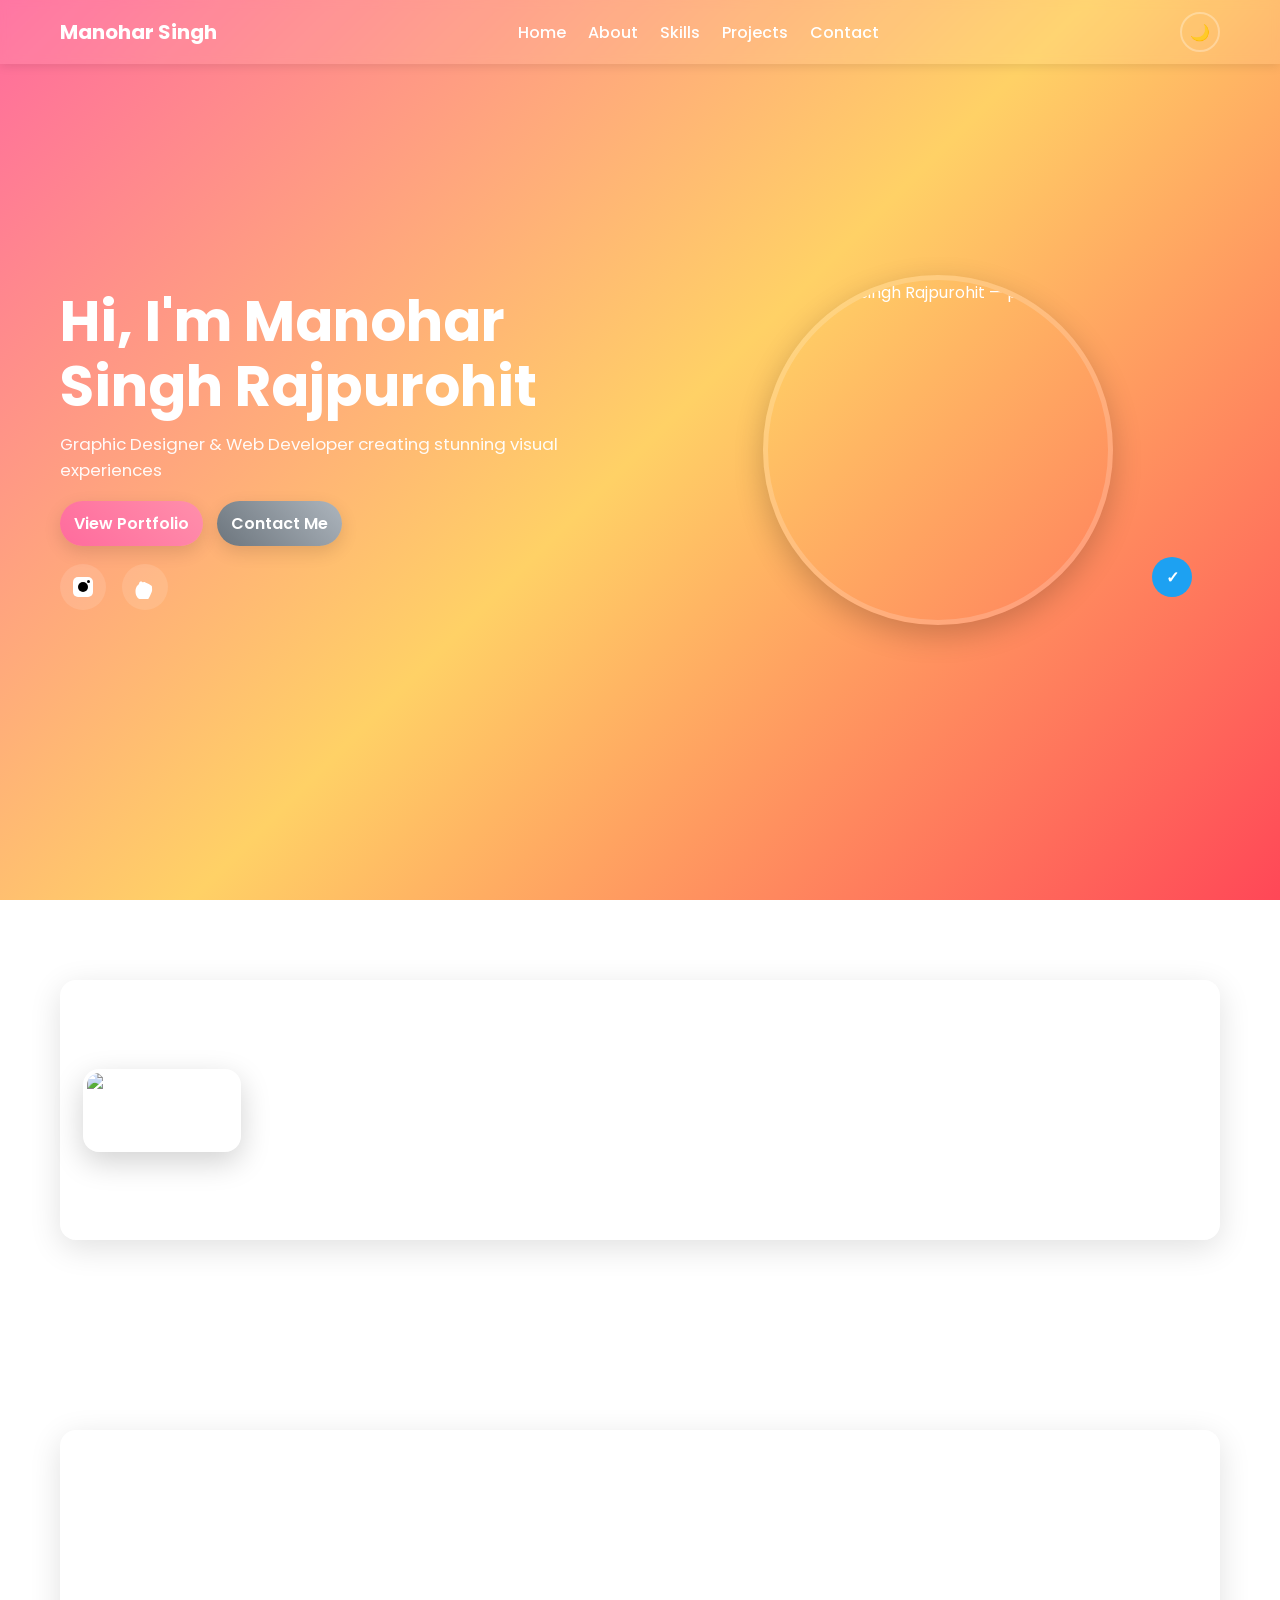
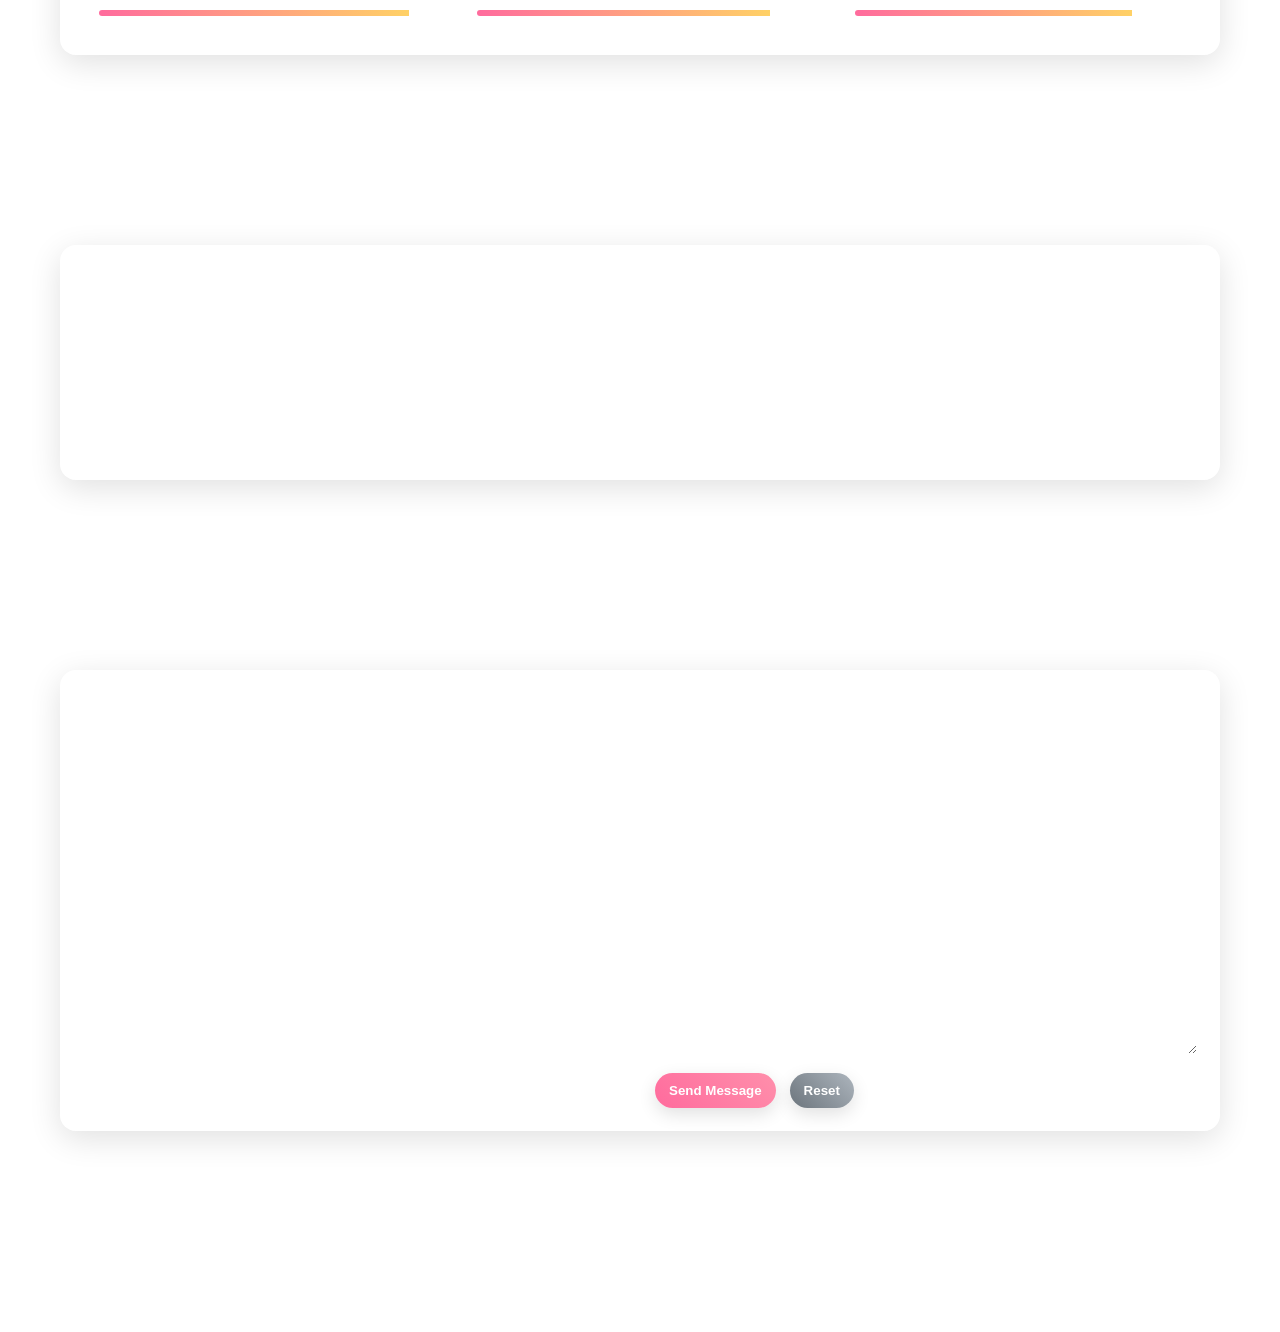
==== commit be06efb9: "Add dark mode toggle, Formspree integration, and local storage for contact form" ====
--- a/index.html
+++ b/index.html
@@ -32,6 +32,15 @@
       --text-color: #fff;
       --shadow: 0 8px 32px rgba(0, 0, 0, 0.12);
       --blue-tick: #1DA1F2;
+    }
+
+    /* Dark Mode Variables */
+    body.dark-mode {
+      --primary-color: #667eea;
+      --secondary-color: #764ba2;
+      --accent-color: #f093fb;
+      --text-color: #e0e0e0;
+      --glass-color: rgba(0, 0, 0, 0.3);
     }
 
     /* Basic reset */
@@ -46,6 +55,12 @@
       -webkit-font-smoothing: antialiased;
       -moz-osx-font-smoothing: grayscale;
       overflow-x: hidden;
+      transition: background 0.3s ease;
+    }
+
+    /* Dark Mode Background */
+    body.dark-mode {
+      background: linear-gradient(135deg, #1a1a2e 0%, #16213e 50%, #0f3460 100%);
     }
 
     /* Respect reduced motion */
@@ -62,7 +77,13 @@
       -webkit-backdrop-filter: blur(4px);
       padding: 12px 0; z-index: 1000;
       box-shadow: 0 2px 10px rgba(0,0,0,0.1);
-    }
+      transition: background 0.3s ease;
+    }
+
+    body.dark-mode header.navbar {
+      background: rgba(0, 0, 0, 0.3);
+    }
+
     .nav-container { display:flex; align-items:center; justify-content:space-between; gap: 16px; }
     .logo { font-size: 1.25rem; font-weight:700; color: white; text-decoration: none; }
     .nav-links { display:flex; gap: 22px; align-items:center; }
@@ -74,8 +95,30 @@
     .hamburger { display:none; font-size:1.25rem; color:white; background:transparent; border:none; cursor:pointer; }
     .hamburger:focus { outline:2px solid rgba(255,255,255,0.25); border-radius:6px; }
 
+    /* Dark Mode Toggle */
+    .theme-toggle {
+      background: transparent;
+      border: 2px solid rgba(255, 255, 255, 0.3);
+      color: white;
+      padding: 8px 12px;
+      border-radius: 50%;
+      width: 40px;
+      height: 40px;
+      cursor: pointer;
+      display: flex;
+      align-items: center;
+      justify-content: center;
+      font-size: 1rem;
+      transition: all 0.3s ease;
+    }
+
+    .theme-toggle:hover {
+      background: rgba(255, 255, 255, 0.2);
+      transform: scale(1.1);
+    }
+
     /* Sidebar */
-    .sidebar { position: fixed; top:0; left:-320px; width: 280px; height:100vh; background: rgba(255, 255, 255, 0.08); padding: 20px; z-index: 1100; transition: left .28s ease; backdrop-filter: blur(6px); -webkit-backdrop-filter: blur(6px); overflow-y: auto; }
+    .sidebar { position: fixed; top:0; left:-320px; width: 280px; height:100vh; background: rgba(255, 255, 255, 0.08); padding: 20px; z-index: 1100; transition: left .28s ease; backdrop-filter: blur(4px); overflow-y: auto; }
     .sidebar.active { left: 0; }
     .sidebar-close { position:absolute; top:14px; right:14px; color:white; background:transparent; border:none; font-size:1.1rem; cursor:pointer; }
     .sidebar-links { margin-top:48px; display:flex; flex-direction:column; gap:18px; }
@@ -88,7 +131,7 @@
     .hero-text { flex:1; color: #fff; }
     .hero-text h1 { font-size: clamp(1.8rem, 4.5vw, 3.5rem); line-height:1.15; margin-bottom:12px; }
     .hero-text p { font-size: 1.05rem; opacity:0.95; margin-bottom:18px; }
-    .btn { padding:10px 14px; border-radius:999px; font-weight:600; border:none; cursor:pointer; color:white; box-shadow: 0 6px 18px rgba(0,0,0,0.12); margin-right:10px; display:inline-block; text-decoration: none; transition: transform .2s ease, box-shadow .2s ease; }
+    .btn { padding:10px 14px; border-radius:999px; font-weight:600; border:none; cursor:pointer; color:white; box-shadow: 0 6px 18px rgba(0,0,0,0.12); margin-right:10px; display:inline-block; text-decoration:none; transition: all 0.3s ease; }
     .btn:hover { transform: translateY(-2px); }
     .btn-primary { background: linear-gradient(45deg, var(--primary-color), #ff8fab); }
     .btn-secondary { background: linear-gradient(45deg, #6c757d, #adb5bd); }
@@ -102,16 +145,17 @@
     }
     .profile-img:hover { transform: translateY(-8px); box-shadow: 0 18px 44px rgba(0,0,0,0.28); }
 
-    .verified-badge { position:absolute; bottom:28px; right:28px; background:var(--blue-tick); width:40px; height:40px; border-radius:50%; display:flex; align-items:center; justify-content:center; color:white; font-weight:bold; box-shadow: 0 4px 12px rgba(29, 161, 242, 0.4); animation: pulse 2s infinite; }
+    .verified-badge { position:absolute; bottom:28px; right:28px; background:var(--blue-tick); width:40px; height:40px; border-radius:50%; display:flex; align-items:center; justify-content:center; color:white; font-weight:bold; animation: pulse 2s infinite; }
     @keyframes pulse { 0%{transform:scale(1);}50%{transform:scale(1.08);}100%{transform:scale(1);} }
 
     .social-icons { display:flex; gap:16px; margin-top:18px; }
-    .social-icon { width:46px;height:46px;border-radius:50%;display:flex;align-items:center;justify-content:center;background:rgba(255,255,255,0.12); color:white; font-size:18px; transition: transform .2s ease, background .2s ease; will-change: transform; }
+    .social-icon { width:46px;height:46px;border-radius:50%;display:flex;align-items:center;justify-content:center;background:rgba(255,255,255,0.12); color:white; font-size:18px; transition: transform .3s ease, background .3s ease; text-decoration:none; }
     .social-icon:hover { transform: translateY(-4px); background: rgba(255,255,255,0.18); }
 
     /* Sections and cards */
     section { padding: 80px 0; }
     .glass-card { background: rgba(255,255,255,0.12); border-radius:16px; padding:22px; border:1px solid rgba(255,255,255,0.08); box-shadow: var(--shadow); margin-bottom:30px; }
+    body.dark-mode .glass-card { background: rgba(0,0,0,0.2); }
     .about-content { display:flex; gap:30px; align-items:center; }
     .about-img { width:300px;height:300px;border-radius:16px; object-fit:cover; border:4px solid rgba(255,255,255,0.14); box-shadow: 0 10px 30px rgba(0,0,0,0.18); }
     .info-cards { display:grid; grid-template-columns: repeat(auto-fit, minmax(200px, 1fr)); gap:18px; margin-top:18px; }
@@ -136,6 +180,29 @@
     .form-group label { display:block; margin-bottom:6px; color:white; font-weight:600; }
     .form-group input, .form-group textarea { width:100%; padding:10px 12px; border-radius:8px; border:none; background:rgba(255,255,255,0.95); font-size:15px; font-family: 'Poppins', sans-serif; }
     .form-group input:focus, .form-group textarea:focus { outline: 3px solid rgba(255,107,157,0.18); }
+
+    /* Form Status Messages */
+    .form-status {
+      padding: 12px 16px;
+      border-radius: 8px;
+      margin-bottom: 12px;
+      display: none;
+      font-weight: 600;
+    }
+
+    .form-status.success {
+      background: #4caf50;
+      color: white;
+    }
+
+    .form-status.error {
+      background: #f44336;
+      color: white;
+    }
+
+    .form-status.show {
+      display: block;
+    }
 
     footer { padding:18px 0; text-align:center; color:white; background:transparent; margin-top:30px; }
 
@@ -181,6 +248,10 @@
         <a href="#projects">Projects</a>
         <a href="#contact">Contact</a>
       </nav>
+
+      <button id="themeToggle" class="theme-toggle" aria-label="Toggle dark mode" title="Dark Mode">
+        🌙
+      </button>
 
       <button id="hamburger" class="hamburger" aria-controls="sidebar" aria-expanded="false" aria-label="Open navigation">
         <svg class="icon" xmlns="http://www.w3.org/2000/svg" viewBox="0 0 24 24" fill="none" stroke="currentColor" stroke-width="2" stroke-linecap="round" stroke-linejoin="round">
@@ -263,7 +334,7 @@
             </a>
             <a href="https://wa.me/9079216393" class="social-icon" target="_blank" rel="noopener noreferrer" aria-label="WhatsApp (opens in new tab)">
               <svg class="icon" xmlns="http://www.w3.org/2000/svg" viewBox="0 0 24 24" fill="currentColor">
-                <path d="M17.472 14.382c-.297-.149-1.758-.867-2.03-.967-.273-.099-.471-.148-.67.15-.197.297-.767.966-.94 1.164-.173.199-.347.223-.644.075-.297-.15-1.255-.463-2.39-1.475-.883-.788-1.48-1.761-1.653-2.059-.173-.297-.018-.458.13-.606.134-.133.298-.347.446-.52.149-.174.198-.298.298-.497.099-.198.05-.371-.025-.52-.075-.149-.669-1.612-.916-2.207-.242-.579-.487-.5-.67-.51-.173-.008-.371-.01-.57-.01-.198 0-.52.074-.792.372-.272.297-1.04 1.016-1.04 2.479 0 1.462 1.065 2.875 1.213 3.074.149.198 2.096 3.2 5.076 4.487.709.306 1.262.489 1.694.625.712.227 1.36.195 1.871.118.571-.085 1.758-.719 2.006-1.413.248-.694.248-1.289.173-1.413-.074-.124-.272-.198-.57-.347m-5.421-7.403h-.004a9.87 9.87 0 00-4.869 1.271c-.402.247-.779.645-.779 1.111 0 .466.377.864.779 1.111a9.87 9.87 0 004.869 1.271h.004c2.771 0 5.335-1.128 7.281-3.016 1.947-1.888 3.016-4.452 3.016-7.281S19.775 2.719 17.829.831C15.883-1.056 13.319-2.185 10.548-2.185" transform="translate(1 3) scale(1.2)" fill="white"></path>
+                <path d="M17.472 14.382c-.297-.149-1.758-.867-2.03-.967-.273-.099-.471-.148-.67.15-.197.297-.767.966-.94 1.164-.173.199-.347.223-.644.075-.297-.15-1.255-.463-2.39-1.475-.883-.788-1.48-1.761-1.653-2.059-.173-.297-.018-.458.13-.606.134-.134.298-.347.446-.52.149-.174.198-.298.298-.497.099-.198.05-.371-.025-.52-.075-.149-.669-1.612-.916-2.207-.242-.579-.487-.5-.67-.51-.173-.008-.371-.01-.57-.01-.198 0-.52.074-.792.372-.272.297-1.04 1.016-1.04 2.479 0 1.462 1.065 2.875 1.213 3.074.149.198 2.096 3.2 5.076 4.487.709.306 1.262.489 1.694.625.712.227 1.36.195 1.871.118.571-.085 1.758-.719 2.006-1.413.248-.694.248-1.289.173-1.413-.074-.124-.272-.198-.57-.347m-5.421-7.403h-.004a9.87 9.87 0 00-4.834 1.193c-1.5.821-2.723 1.98-3.536 3.402C2.602 13.927 2.5 15.199 2.5 16.5c0 2.48.703 4.524 2.109 6.134C6.015 24.039 8.06 25 11 25c1.301 0 2.573-.098 3.734-.292 1.422-1.813 2.581-4.034 3.402-6.536.821-1.5.98-2.723.98-3.536 0-1.301-.098-2.573-.292-3.734-1.813-1.422-4.034-2.581-6.536-3.402z"></path>
               </svg>
             </a>
           </div>
@@ -291,7 +362,7 @@
             </div>
             <div class="about-text">
               <h2>About Me</h2>
-              <p>I'm a passionate Graphic Designer and Web Developer with expertise in creating visually appealing designs and functional websites. With years of experience in the industry, I combine creativity with technical skills to deliver exceptional results.</p>
+              <p>I'm a passionate Graphic Designer and Web Developer with expertise in creating visually appealing designs and functional websites. With years of experience in the industry, I combine creativity with technical skills to deliver outstanding results.</p>
               <div class="info-cards" aria-hidden="false">
                 <div class="info-card">
                   <svg class="icon" xmlns="http://www.w3.org/2000/svg" viewBox="0 0 24 24" fill="none" stroke="currentColor" stroke-width="2" stroke-linecap="round" stroke-linejoin="round">
@@ -370,7 +441,7 @@
       </div>
     </section>
 
-    <!-- Projects (placeholder) -->
+    <!-- Projects Section -->
     <section class="projects" id="projects">
       <div class="container">
         <div class="glass-card">
@@ -378,8 +449,20 @@
           <div class="projects-container">
             <div class="project-card">
               <div class="project-content">
-                <h3 class="project-title">Project Title</h3>
-                <p class="project-description">Short description of a project. Add real projects and screenshots here.</p>
+                <h3 class="project-title">Portfolio Website</h3>
+                <p class="project-description">A modern, responsive portfolio website with dark mode support and contact form integration.</p>
+              </div>
+            </div>
+            <div class="project-card">
+              <div class="project-content">
+                <h3 class="project-title">Web Design</h3>
+                <p class="project-description">Creative web designs that combine aesthetics with functionality for better user experience.</p>
+              </div>
+            </div>
+            <div class="project-card">
+              <div class="project-content">
+                <h3 class="project-title">Graphic Design</h3>
+                <p class="project-description">Stunning visual designs for branding, marketing, and digital media projects.</p>
               </div>
             </div>
           </div>
@@ -398,7 +481,8 @@
             </div>
 
             <div class="contact-form">
-              <form id="contactForm" action="https://formspree.io/f/your-form-id" method="POST" novalidate>
+              <div id="formStatus" class="form-status"></div>
+              <form id="contactForm" novalidate>
                 <div class="form-group">
                   <label for="name">Name</label>
                   <input id="name" name="name" type="text" required>
@@ -429,14 +513,33 @@
     </div>
   </footer>
 
-  <!-- Optimized JS for navigation and accessibility -->
+  <!-- Optimized JS for navigation, dark mode, and contact form -->
   <script>
     (function() {
       const hamburger = document.getElementById('hamburger');
       const sidebar = document.getElementById('sidebar');
       const sidebarClose = document.getElementById('sidebarClose');
+      const themeToggle = document.getElementById('themeToggle');
       const focusableSelector = 'a, button, input, [tabindex]:not([tabindex="-1"])';
-
+      const FORMSPREE_URL = 'https://formspree.io/f/xzebvnnj';
+
+      // Dark Mode Toggle
+      function initThemeToggle() {
+        const isDarkMode = localStorage.getItem('darkMode') === 'true';
+        if (isDarkMode) {
+          document.body.classList.add('dark-mode');
+          themeToggle.textContent = '☀️';
+        }
+
+        themeToggle.addEventListener('click', function() {
+          document.body.classList.toggle('dark-mode');
+          const isDark = document.body.classList.contains('dark-mode');
+          localStorage.setItem('darkMode', isDark);
+          themeToggle.textContent = isDark ? '☀️' : '🌙';
+        });
+      }
+
+      // Sidebar Functions
       function openSidebar() {
         sidebar.classList.add('active');
         sidebar.setAttribute('aria-hidden', 'false');
@@ -462,7 +565,7 @@
       
       if (sidebarClose) sidebarClose.addEventListener('click', closeSidebar);
 
-      // Close sidebar when clicking outside - debounced for performance
+      // Close sidebar when clicking outside
       document.addEventListener('click', function(e) {
         if (sidebar && !sidebar.contains(e.target) && !hamburger.contains(e.target)) {
           closeSidebar();
@@ -478,17 +581,89 @@
       const yearEl = document.getElementById('year');
       if (yearEl) yearEl.textContent = new Date().getFullYear();
 
-      // Form validation
+      // Form handling with Formspree
       const form = document.getElementById('contactForm');
+      const formStatus = document.getElementById('formStatus');
+
       if (form) {
         form.addEventListener('submit', function(e) {
+          e.preventDefault();
+
           if (!form.checkValidity()) {
-            e.preventDefault();
             form.reportValidity();
+            return;
           }
+
+          // Get form data
+          const formData = new FormData(form);
+          const data = Object.fromEntries(formData);
+
+          // Show loading state
+          const submitBtn = form.querySelector('button[type="submit"]');
+          const originalText = submitBtn.textContent;
+          submitBtn.disabled = true;
+          submitBtn.textContent = 'Sending...';
+
+          // Send to Formspree
+          fetch(FORMSPREE_URL, {
+            method: 'POST',
+            headers: {
+              'Accept': 'application/json',
+              'Content-Type': 'application/json'
+            },
+            body: JSON.stringify(data)
+          })
+          .then(response => {
+            if (response.ok) {
+              // Save to localStorage
+              const contactMessages = JSON.parse(localStorage.getItem('contactMessages') || '[]');
+              contactMessages.push({
+                ...data,
+                timestamp: new Date().toISOString()
+              });
+              localStorage.setItem('contactMessages', JSON.stringify(contactMessages));
+
+              // Show success message
+              formStatus.textContent = '✓ Message sent successfully! I\'ll get back to you soon.';
+              formStatus.classList.add('success', 'show');
+              form.reset();
+
+              // Hide message after 5 seconds
+              setTimeout(() => {
+                formStatus.classList.remove('show');
+              }, 5000);
+            } else {
+              throw new Error('Form submission failed');
+            }
+          })
+          .catch(error => {
+            // Save locally even if network fails
+            const contactMessages = JSON.parse(localStorage.getItem('contactMessages') || '[]');
+            contactMessages.push({
+              ...data,
+              timestamp: new Date().toISOString(),
+              pending: true
+            });
+            localStorage.setItem('contactMessages', JSON.stringify(contactMessages));
+
+            formStatus.textContent = '✓ Message saved locally. We\'ll sync when online!';
+            formStatus.classList.add('success', 'show');
+            form.reset();
+
+            setTimeout(() => {
+              formStatus.classList.remove('show');
+            }, 5000);
+          })
+          .finally(() => {
+            submitBtn.disabled = false;
+            submitBtn.textContent = originalText;
+          });
         });
       }
+
+      // Initialize theme on page load
+      initThemeToggle();
     })();
   </script>
 </body>
-</html>
+</html>
